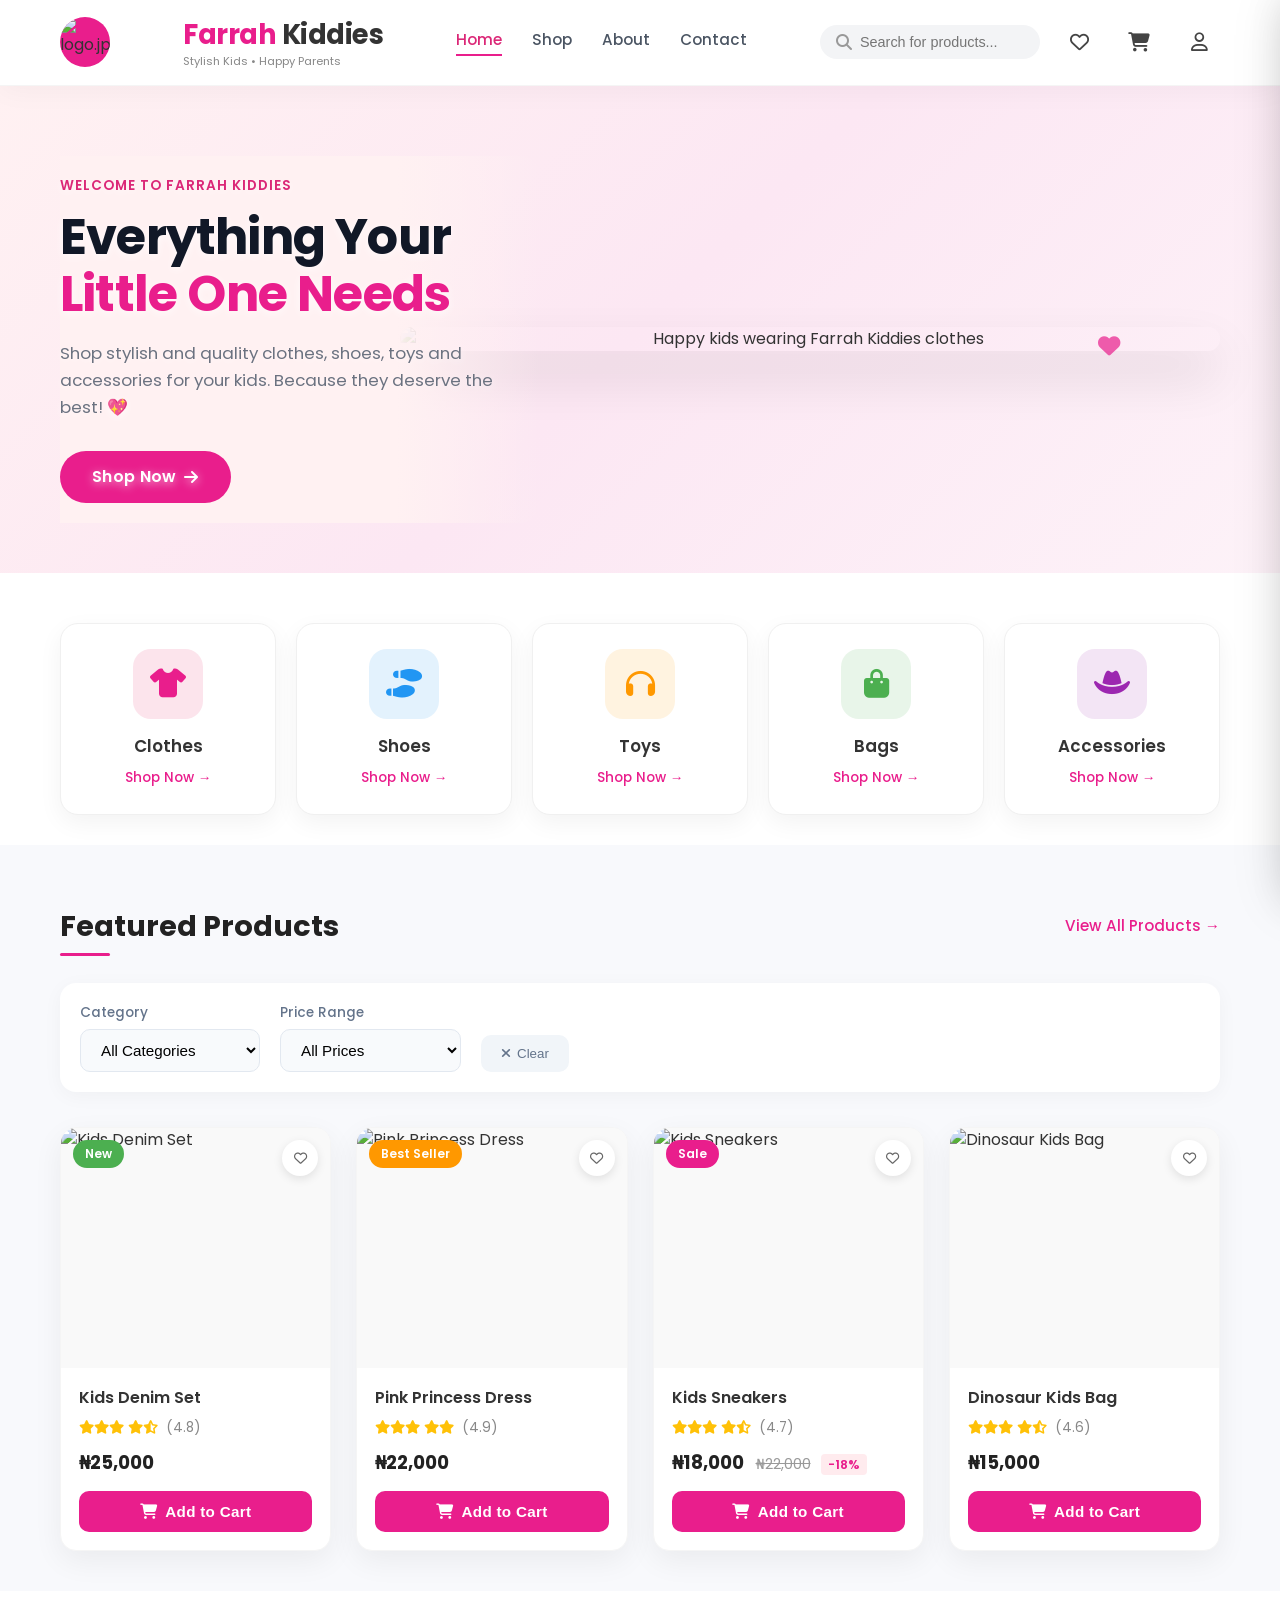
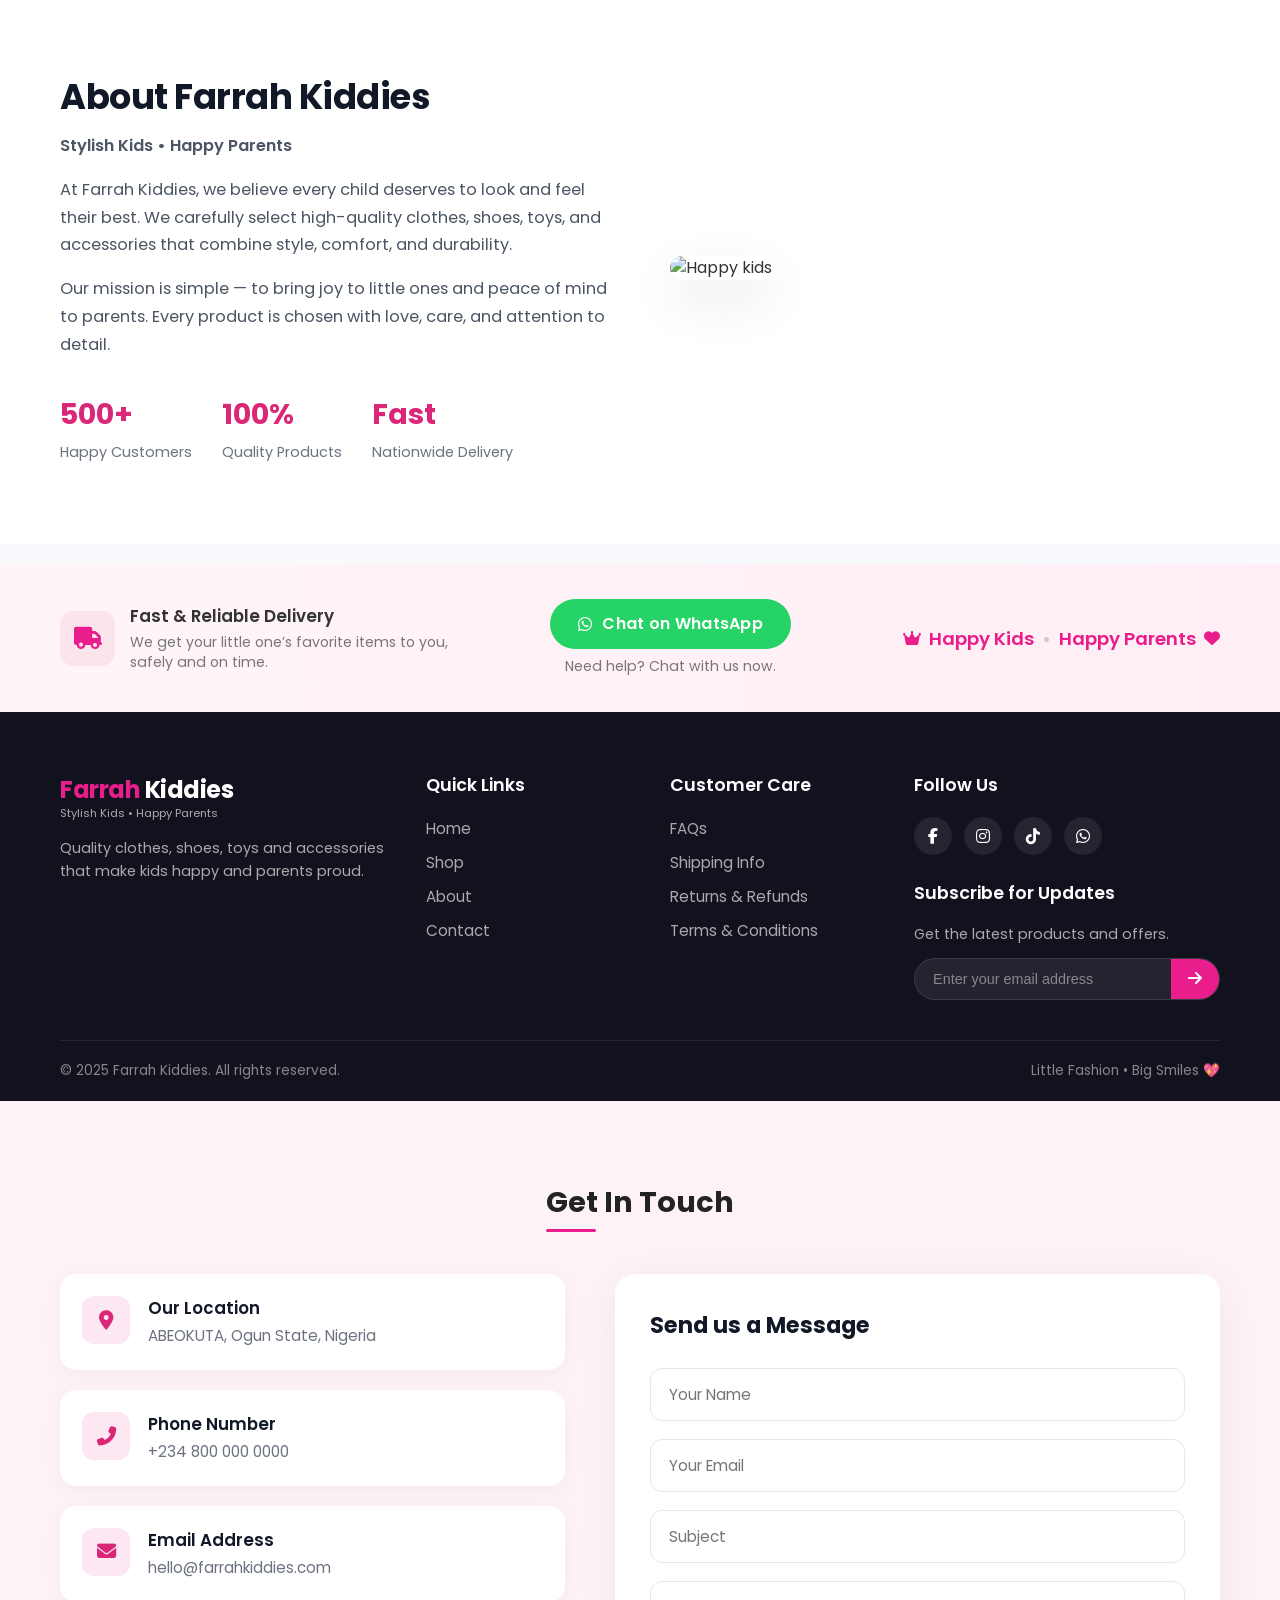
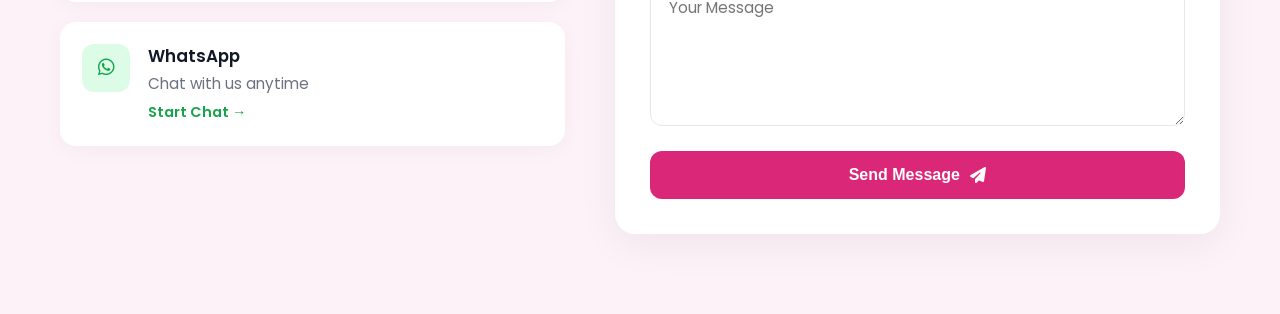
==== index.html @ 538dfb37 "Add files via upload" ====
<!DOCTYPE html>
<html lang="en">
<head>
    <meta charset="UTF-8">
    <meta name="viewport" content="width=device-width, initial-scale=1.0">
    <title>Farrah Kiddies | Stylish Kids • Happy Parents</title>
    
    <!-- Link to our CSS -->
    <link rel="stylesheet" href="style.css">
    
    <!-- Google Fonts (Poppins – looks modern & clean) -->
    <link href="https://fonts.googleapis.com/css2?family=Poppins:wght@400;500;600;700&display=swap" rel="stylesheet">
    
    <!-- Font Awesome for icons (heart, cart, etc.) -->
    <link rel="stylesheet" href="https://cdnjs.cloudflare.com/ajax/libs/font-awesome/6.5.1/css/all.min.css">

</head>
<body>

  <!-- ========== HEADER ========== -->
<header class="header">
    <div class="container">
        <!-- Logo -->
          <img src ="images/logo.jpeg" alt = "logo.jpeg">
        <a href="#" class="logo">
         
            <span class="logo-text">Farrah <span>Kiddies</span></span>
            <small>Stylish Kids • Happy Parents</small>
        </a>

        <!-- Navigation Links -->
        <nav class="nav">
            <a href="#home" class="nav-link active">Home</a>
            <a href="#shop" class="nav-link">Shop</a>
            <a href="#about" class="nav-link">About</a>
            <a href="#contact"class="nav-link">Contact</a>
        </nav>

        <!-- Search + Icons -->
         <button class="hamburger" id="hamburger">
          <i class ="fas fa-bars"></i>
         </button>
        <div class="header-right">
            <div class="search-box">
                <i class="fas fa-search"></i>
                <input type="text" placeholder="Search for products...">
            </div>

          <button class="icon-btn" id="open-wishlist">
    <i class="far fa-heart"></i>
    <span class="wishlist-count"></span>
</button>
            
            <button class="icon-btn cart-btn" id="open-cart">
                <i class="fas fa-shopping-cart"></i>
                <span class="cart-count"></span>
            </button>
            
            <a href="login.html" class="icon-btn" title="Admin Login">
              <i class="far fa-user"></i></a>
        </div>
    </div>
</header>
    
   <!-- ========== HERO SECTION ========== -->
<section class="hero"  id="home">
    <div class="container hero-content">
        <!-- Left text -->
        <div class="hero-text">
            <p class="welcome">WELCOME TO FARRAH KIDDIES</p>
            
            <h1>
                Everything Your<br>
                <span>Little One Needs</span>
            </h1>
            
            <p class="hero-desc">
                Shop stylish and quality clothes, shoes, toys and 
                accessories for your kids. Because they deserve 
                the best! 💖
            </p>
            
            <a href="#shop" class="btn-shop">
                Shop Now <i class="fas fa-arrow-right"></i>
            </a>
        </div>

        <!-- Right image -->
        <div class="hero-image">
            <!-- Replace the src with your real kids photo later -->
            <img src="images/hero-kids.jpg" alt="Happy kids wearing Farrah Kiddies clothes">
            
            <!-- Decorative elements -->
            <span class="deco heart1"><i class="fas fa-crown"></i></span>
            <span class="deco crown"><i class="fas fa-heart"></i></span>
        </div>
    </div>
</section>

<!-- ========== CATEGORIES ========== -->
<section class="categories" id="categories">
    <div class="container">
        <div class="category-grid">

            <!-- Clothes -->
            <a href="#" class="category-card">
                <div class="cat-icon clothes">
                    <i class="fas fa-tshirt"></i>
                </div>
                <h3>Clothes</h3>
                <span>Shop Now →</span>
            </a>

            <!-- Shoes -->
            <a href="#" class="category-card">
                <div class="cat-icon shoes">
                    <i class="fas fa-shoe-prints"></i>
                </div>
                <h3>Shoes</h3>
                <span>Shop Now →</span>
            </a>

            <!-- Toys -->
            <a href="#" class="category-card">
                <div class="cat-icon toys">
                    <i class="fas fa-headphones"></i>
                    <!-- Note: Font Awesome may not have teddy-bear, so we use a fallback below -->
                </div>
                <h3>Toys</h3>
                <span>Shop Now →</span>
            </a>

            <!-- Bags -->
            <a href="#" class="category-card">
                <div class="cat-icon bags">
                    <i class="fas fa-shopping-bag"></i>
                </div>
                <h3>Bags</h3>
                <span>Shop Now →</span>
            </a>

            <!-- Accessories -->
            <a href="#" class="category-card">
                <div class="cat-icon accessories">
                    <i class="fas fa-hat-cowboy"></i>
                </div>
                <h3>Accessories</h3>
                <span>Shop Now →</span>
            </a>

        </div>
    </div>
</section>

<!-- ========== FEATURED PRODUCTS ========== -->
<section class="featured" id="shop">
    <div class="container">
        <!-- Section Header -->
        <div class="section-header">
            <h2>Featured Products</h2>
            <a href="#" class="view-all">View All Products →</a>
        </div>

      
      <!-- Filters -->
<div class="filters-container">
    <div class="filters">
        <div class="filter-group">
            <label>Category</label>
            <select id="categoryFilter">
                <option value="all">All Categories</option>
                <option value="clothes">Clothes</option>
                <option value="shoes">Shoes</option>
                <option value="toys">Toys</option>
                <option value="bags">Bags</option>
                <option value="accessories">Accessories</option>
            </select>
        </div>

        <div class="filter-group">
            <label>Price Range</label>
            <select id="priceFilter">
                <option value="all">All Prices</option>
                <option value="0-10000">Under ₦10,000</option>
                <option value="10000-20000">₦10,000 - ₦20,000</option>
                <option value="20000-50000">₦20,000 - ₦50,000</option>
                <option value="50000+">Above ₦50,000</option>
            </select>
        </div>

        <button id="clearFilters" class="clear-btn">
            <i class="fas fa-times"></i> Clear
        </button>
    </div>
</div>
         
     <!-- Products Grid -->
          <div class="products-grid">

    <!-- Product 1 -->
    <div class="product-card" data-id="1" data-name="Kids Denim Set" data-price="25000" data-img="https://images.unsplash.com/photo-1519238263530-99bdd11df2ea?w=400">
        <div class="product-img">
            <span class="badge new">New</span>
            <button class="wishlist"><i class="far fa-heart"></i></button>
            <img src="https://images.unsplash.com/photo-1519238263530-99bdd11df2ea?w=400" alt="Kids Denim Set">
        </div>
        <div class="product-info">
            <h3>Kids Denim Set</h3>
            <div class="rating">
                <i class="fas fa-star"></i><i class="fas fa-star"></i><i class="fas fa-star"></i>
                <i class="fas fa-star"></i><i class="fas fa-star-half-alt"></i>
                <span>(4.8)</span>
            </div>
            <div class="price">₦25,000</div>
            <button class="add-to-cart">
                <i class="fas fa-shopping-cart"></i> Add to Cart
            </button>
        </div>
    </div>

    <!-- Product 2 -->
    <div class="product-card" data-id="2" data-name="Pink Princess Dress" data-price="22000" data-img="images/princess-dress.jpg">
        <div class="product-img">
            <span class="badge bestseller">Best Seller</span>
            <button class="wishlist"><i class="far fa-heart"></i></button>
            <img src="images/princess-dress.jpg" alt="Pink Princess Dress">
        </div>
        <div class="product-info">
            <h3>Pink Princess Dress</h3>
            <div class="rating">
                <i class="fas fa-star"></i><i class="fas fa-star"></i><i class="fas fa-star"></i>
                <i class="fas fa-star"></i><i class="fas fa-star"></i>
                <span>(4.9)</span>
            </div>
            <div class="price">₦22,000</div>
            <button class="add-to-cart">
                <i class="fas fa-shopping-cart"></i> Add to Cart
            </button>
        </div>
    </div>

    <!-- Product 3 -->
    <div class="product-card" data-id="3" data-name="Kids Sneakers" data-price="18000" data-img="images/sneakers.jpg">
        <div class="product-img">
            <span class="badge sale">Sale</span>
            <button class="wishlist"><i class="far fa-heart"></i></button>
            <img src="images/sneakers.jpg" alt="Kids Sneakers">
        </div>
        <div class="product-info">
            <h3>Kids Sneakers</h3>
            <div class="rating">
                <i class="fas fa-star"></i><i class="fas fa-star"></i><i class="fas fa-star"></i>
                <i class="fas fa-star"></i><i class="fas fa-star-half-alt"></i>
                <span>(4.7)</span>
            </div>
            <div class="price">
                ₦18,000
                <span class="old-price">₦22,000</span>
                <span class="discount">-18%</span>
            </div>
            <button class="add-to-cart">
                <i class="fas fa-shopping-cart"></i> Add to Cart
            </button>
        </div>
    </div>

    <!-- Product 4 -->
    <div class="product-card" data-id="4" data-name="Dinosaur Kids Bag" data-price="15000" data-img="https://images.unsplash.com/photo-1588072432836-e10032774350?w=400">
        <div class="product-img">
            <button class="wishlist"><i class="far fa-heart"></i></button>
            <img src="https://images.unsplash.com/photo-1588072432836-e10032774350?w=400" alt="Dinosaur Kids Bag">
        </div>
        <div class="product-info">
            <h3>Dinosaur Kids Bag</h3>
            <div class="rating">
                <i class="fas fa-star"></i><i class="fas fa-star"></i><i class="fas fa-star"></i>
                <i class="fas fa-star"></i><i class="fas fa-star-half-alt"></i>
                <span>(4.6)</span>
            </div>
            <div class="price">₦15,000</div>
            <button class="add-to-cart">
                <i class="fas fa-shopping-cart"></i> Add to Cart
            </button>
        </div>
    </div>

</div>
</section>


<!-- ========== ABOUT SECTION ========== -->
<section class="about" id="about">
    <div class="container">
        <div class="about-content">
            <div class="about-text">
                <h2>About Farrah Kiddies</h2>
                <p class="about-subtitle">Stylish Kids • Happy Parents</p>
                
                <p>
                    At Farrah Kiddies, we believe every child deserves to look and feel their best. 
                    We carefully select high-quality clothes, shoes, toys, and accessories that combine 
                    style, comfort, and durability.
                </p>
                
                <p>
                    Our mission is simple — to bring joy to little ones and peace of mind to parents. 
                    Every product is chosen with love, care, and attention to detail.
                </p>

                <div class="about-stats">
                    <div class="stat">
                        <h3>500+</h3>
                        <span>Happy Customers</span>
                    </div>
                    <div class="stat">
                        <h3>100%</h3>
                        <span>Quality Products</span>
                    </div>
                    <div class="stat">
                        <h3>Fast</h3>
                        <span>Nationwide Delivery</span>
                    </div>
                </div>
            </div>

            <div class="about-image">
                <img src="https://images.unsplash.com/photo-1503454537195-1dcabb73ffb9?w=600" alt="Happy kids">
            </div>
        </div>
    </div>
</section>
<!-- ========== PROMO BAR ========== -->
<section class="promo-bar" id="contact">
    <div class="container">
        <div class="promo-grid">

            <!-- Fast Delivery -->
            <div class="promo-item">
                <div class="promo-icon delivery">
                    <i class="fas fa-truck"></i>
                </div>
                <div>
                    <h4>Fast & Reliable Delivery</h4>
                    <p>We get your little one’s favorite items to you, safely and on time.</p>
                </div>
            </div>

            <!-- WhatsApp Chat -->
            <div class="promo-item center">
                <a href="https://wa.me/234XXXXXXXXXX" target="_blank" class="whatsapp-btn">
                    <i class="fab fa-whatsapp"></i>
                    Chat on WhatsApp
                </a>
                <p class="whatsapp-text">Need help? Chat with us now.</p>
            </div>

            <!-- Slogan -->
            <div class="promo-item slogan">
                <div class="slogan-text">
                    <i class="fas fa-crown"></i>
                    <span>Happy Kids</span>
                    <span class="dot">•</span>
                    <span>Happy Parents</span>
                    <i class="fas fa-heart"></i>
                </div>
            </div>

        </div>
    </div>
</section>

  <!-- ========== FOOTER ========== -->
<footer class="footer" id="about">
    <div class="container">
        <div class="footer-grid">

            <!-- Brand -->
            <div class="footer-brand">
                <a href="#" class="logo">
                    <span class="logo-text">Farrah <span>Kiddies</span></span>
                    <small>Stylish Kids • Happy Parents</small>
                </a>
                <p class="footer-desc">
                    Quality clothes, shoes, toys and accessories that make kids happy and parents proud.
                </p>
            </div>

            <!-- Quick Links -->
            <div class="footer-links">
                <h4>Quick Links</h4>
                <ul>
                    <li><a href="#home">Home</a></li>
                    <li><a href="#shop">Shop</a></li>
                    <li><a href="#about">About</a></li>
                    <li><a href="#contact">Contact</a></li>
                </ul>
            </div>

            <!-- Customer Care -->
            <div class="footer-links">
                <h4>Customer Care</h4>
                <ul>
                    <li><a href="#">FAQs</a></li>
                    <li><a href="#">Shipping Info</a></li>
                    <li><a href="#">Returns & Refunds</a></li>
                    <li><a href="#">Terms & Conditions</a></li>
                </ul>
            </div>

            <!-- Follow Us + Subscribe -->
            <div class="footer-subscribe">
                <h4>Follow Us</h4>
                <div class="social-icons">
                    <a href="#"><i class="fab fa-facebook-f"></i></a>
                    <a href="#"><i class="fab fa-instagram"></i></a>
                    <a href="#"><i class="fab fa-tiktok"></i></a>
                    <a href="#"><i class="fab fa-whatsapp"></i></a>
                </div>

                <h4 class="subscribe-title">Subscribe for Updates</h4>
                <p>Get the latest products and offers.</p>
                
                <form class="subscribe-form">
                    <input type="email" placeholder="Enter your email address" required>
                    <button type="submit"><i class="fas fa-arrow-right"></i></button>
                </form>
            </div>

        </div>

        <!-- Bottom copyright -->
        <div class="footer-bottom">
            <p>© 2025 Farrah Kiddies. All rights reserved.</p>
            <p>Little Fashion • Big Smiles 💖</p>
        </div>
    </div>

    <!-- ========== CONTACT SECTION ========== -->
<section class="contact" id="contact">
    <div class="container">
        <div class="section-header" style="justify-content: center; text-align: center; margin-bottom: 50px;">
            <h2>Get In Touch</h2>
        </div>

        <div class="contact-content">
            <!-- Contact Info -->
            <div class="contact-info">
                <div class="info-card">
                    <div class="info-icon">
                        <i class="fas fa-map-marker-alt"></i>
                    </div>
                    <div>
                        <h4>Our Location</h4>
                        <p>ABEOKUTA, Ogun State, Nigeria</p>
                    </div>
                </div>

                <div class="info-card">
                    <div class="info-icon">
                        <i class="fas fa-phone-alt"></i>
                    </div>
                    <div>
                        <h4>Phone Number</h4>
                        <p>+234 800 000 0000</p>
                    </div>
                </div>

                <div class="info-card">
                    <div class="info-icon">
                        <i class="fas fa-envelope"></i>
                    </div>
                    <div>
                        <h4>Email Address</h4>
                        <p>hello@farrahkiddies.com</p>
                    </div>
                </div>

                <div class="info-card">
                    <div class="info-icon whatsapp">
                        <i class="fab fa-whatsapp"></i>
                    </div>
                    <div>
                        <h4>WhatsApp</h4>
                        <p>Chat with us anytime</p>
                        <a href="https://wa.me/2348000000000" target="_blank" class="whatsapp-link">
                            Start Chat →
                        </a>
                    </div>
                </div>
            </div>

            <!-- Contact Form -->
            <div class="contact-form">
                <h3>Send us a Message</h3>
                <form id="contactForm">
                    <div class="form-group">
                        <input type="text" placeholder="Your Name" required>
                    </div>
                    <div class="form-group">
                        <input type="email" placeholder="Your Email" required>
                    </div>
                    <div class="form-group">
                        <input type="text" placeholder="Subject">
                    </div>
                    <div class="form-group">
                        <textarea rows="5" placeholder="Your Message" required></textarea>
                    </div>
                    <button type="submit" class="btn-submit">
                        Send Message <i class="fas fa-paper-plane"></i>
                    </button>
                </form>
            </div>
        </div>
    </div>
</section>
</footer>

<!-- ========== CART SIDEBAR ========== -->
<div class="cart-overlay" id="cart-overlay"></div>

<div class="cart-sidebar" id="cart-sidebar">
    <div class="cart-header">
        <h3>Your Cart <span id="cart-item-count">(0)</span></h3>
        <button class="close-cart" id="close-cart">
            <i class="fas fa-times"></i>
        </button>
    </div>

    <div class="cart-items" id="cart-items">
    <!-- Cart items will appear here dynamically -->
    <p class="empty-cart" id="empty-cart">Your cart is empty</p>
</div>

    <div class="cart-footer">
        <div class="subtotal">
            <span>Subtotal</span>
            <strong id="cart-subtotal">₦0</strong>
        </div>
        <!-- <button class="btn-view-cart">
            <i class="fas fa-shopping-cart"></i> View Cart
        </button> -->
        <button class="btn-checkout">
            <i class="fas fa-lock"></i> Checkout
        </button>
        <a href="#" id="whatsappOrderBtn" class="btn-whatsapp-order" target="_blank">
            <i class="fab fa-whatsapp"></i>Order via Whatsapp
        </a>
    </div>
</div>
<!-- ========== WISHLIST SIDEBAR ========== -->
<div class="wishlist-overlay" id="wishlist-overlay"></div>

<div class="wishlist-sidebar" id="wishlist-sidebar">
    <div class="cart-header">
        <h3>Your Wishlist <span id="wishlist-item-count">(0)</span></h3>
        <button class="close-cart" id="close-wishlist">
            <i class="fas fa-times"></i>
        </button>
    </div>

    <div class="cart-items" id="wishlist-items">
        <p class="empty-cart" id="empty-wishlist">Your wishlist is empty</p>
    </div>
</div>
<!-- ========== MOBILE BOTTOM NAV ========== -->
<nav class="bottom-nav">
    <a href="#home" class="bottom-nav-item active">
        <i class="fas fa-home"></i>
        <span>Home</span>
    </a>
    <a href="#shop" class="bottom-nav-item">
        <i class="fas fa-shopping-bag"></i>
        <span>Shop</span>
    </a>
    <button class="bottom-nav-item" id="bottom-wishlist">
        <i class="far fa-heart"></i>
        <span class="bottom-wishlist">Wishlist</span>
    </button>
    <button class="bottom-nav-item" id="bottom-cart">
        <i class="fas fa-shopping-cart"></i>
        <span class="bottom-cart-count">0</span>
        <span>Cart</span>
    </button>
    <a href="login.html" class="bottom-nav-item">
        <i class="far fa-user"></i>
        <span>Account</span>
    </a>
</nav>

<!-- ========== CHECKOUT MODAL ========== -->
<div class="checkout-overlay" id="checkout-overlay"></div>

<div class="checkout-modal" id="checkout-modal">
    <div class="checkout-header">
        <h3>Checkout</h3>
        <button class="close-checkout" id="close-checkout">
            <i class="fas fa-times"></i>
        </button>
    </div>

    <form id="checkoutForm">
        <div class="form-group">
            <label>Full Name</label>
            <input type="text" id="checkoutName" placeholder="Enter your full name" required>
        </div>

        <div class="form-group">
            <label>Phone Number (WhatsApp)</label>
            <input type="tel" id="checkoutPhone" placeholder="e.g. 08012345678" required>
        </div>

        <div class="form-group">
            <label>Delivery Address (Optional)</label>
            <textarea id="checkoutAddress" rows="3" placeholder="Enter your address"></textarea>
        </div>

        <div class="checkout-total">
            <span>Total:</span>
            <strong id="checkoutTotal">₦0</strong>
        </div>

        <button type="submit" class="btn-place-order">
            Place Order
        </button>
    </form>
</div>

<div id ="toast" class="toast"></div>

    <!-- Link to our JavaScript -->
    <script src="script.js"></script>
    
</body>
</html>
---- style.css ----
/* ===== RESET & BASIC STYLES ===== */
html {
  scroll-behavior:smooth;
}

* {
    margin: 0;
    padding: 0;
    box-sizing: border-box;
}

body {

    font-family: 'Poppins', sans-serif;
    background-color: #f8f9fc;
    color: #333;
    line-height: 1.5;
    -webkit-font-smoothing:antialiased;
}

.container {
  
    max-width: 1200px;
    margin: 0 auto;
    padding: 0 20px;
}

a {
    text-decoration: none;
    color: inherit;
}

/* ===== HEADER ===== */
.header {
    background:rgba(255, 255, 255, 0.95);
    backdrop-filter:blur(12px);
    box-shadow:0 4px 30px rgba(0,0,0,0.04);
    position: sticky;
    top: 0;
    z-index: 100;
    padding: 15px 0;
    border-bottom:1px solid rgba(0, 0, 0, 0.04 );
}

.header .container {
    display: flex;
    align-items: center;
    justify-content: space-between;
    gap: 20px;

}

.header .container img{
  width:50px;
  height:50px;
  border-radius:50%;
  background: #e91e8c;
}
/* Logo */
.logo {
    display: flex;
    flex-direction: column;
}

.logo-text {
    font-size: 1.7rem;
    font-weight: 700;
    color: #e91e8c; 
    letter-spacing: -0.5px;
}

.logo-text span {
    color: #333;
}

.logo small {
    font-size: 0.7rem;
    color: #888;
    margin-top: -3px;
}

/* Navigation */
.nav {
    display: flex;
    gap: 30px;
}

.nav a {
  font-size:0.95rem;
    font-weight: 500;
    color: #4b5563;
    position: relative;
    padding-bottom: 4px;
    transition:all 0.25s ease;
    position: relative;
}

.nav a.active,
.nav a:hover {
    color: #db2777;
}

.nav a.active::after {
    content: '';
    position: absolute;
    bottom: 0;
    left: 0;
    width: 100%;
    height: 2px;
    background: #e91e8c;
}

/* Header Right side */
.header-right {
    display: flex;
    align-items: center;
    gap: 18px;
}

.search-box {
    display: flex;
    align-items: center;
    background: #f3f4f6;
    border-radius: 30px;
    padding: 8px 15px;
    width: 220px;
    border:1px solid transparent;
    /* box-shadow: 0 0 0 4px rgba(219, 39, 119, 0.1); */
}

.search-box i {
    color: #999;
    margin-right: 8px;
}

.search-box input {
    border: none;
    background: transparent;
    outline: none;
    width: 100%;
    font-size: 0.9rem;
}

.search-box:focus-within {
  border-color:#f9a8d4;
  box-shadow:0 0 0 4px rgba(219, 30, 119, 0.1);
  background:#ffffff;
}

.icon-btn {
    width:42px;
    height:42px;
    border-radius:50%;
    display:flex;
    align-items:center;
    justify-content:center;
    transition:all 0.25s ease;
    background: none;
    border: none;
    font-size: 1.2rem;
    color: #444;
    cursor: pointer;
    position: relative;
}
.icon-btn:hover {
  background:#fdf2f8;
  color:#db2777;
}
.cart-count {
  display:none;
    position: absolute;
    top: -8px;
    right: -10px;
    background: #db2777;
    color: white;
    font-size: 0.7rem;
    width: 18px;
    height: 18px;
    border-radius: 50%;
    align-items: center;
    justify-content: center;
    font-weight: 600;
}

/* ===== HERO SECTION ===== */

.hero {
    background: linear-gradient(135deg, #fff1f2 0%, #fce7f3 50%, #fdf2f8 100% );
    padding: 70px 0 50px;
    position: relative;
    overflow: hidden;
}

.hero-content {
    display: flex;
    align-items: center;
    justify-content: space-between;
    gap: 20px;
    position:relative;
}

.hero-text {
    flex: 1;
    max-width: 480px;
    position:relative;
    z-index:2;
     background: linear-gradient(90deg, #fff1f2 70%, transparent);
     padding:20px 30px 20px 0;
     border-radius: 0 20px 20px 0;
     text-shadow:  0 2px 10px rgba(255, 255, 255, 0.7);
}

.welcome {
    color: #db2777;
    font-size: 0.85rem;
    font-weight: 600;
    letter-spacing: 1px;
    margin-bottom: 12px;
      text-shadow:  0 2px 10px rgba(255, 255, 255, 0.7);
}

.hero-text h1 {
  letter-spacing:-0.8px;
    font-size: 3.1rem;
    font-weight: 700;
    line-height: 1.15;
    color: #111827;
    margin-bottom: 18px;
      text-shadow:  0 2px 10px rgba(255, 255, 255, 0.7);
}

.hero-text h1 span {
    color: #e91e8c;
}

.hero-desc {
    color: #6b7280;
    font-size: 1.05rem;
    margin-bottom: 30px;
    line-height: 1.6;
    max-width:440px;
}
@keyframes pulse {
  0% { box-shadow: 0 0 0 0 rgba(233, 30, 140, 0.5); }
  70% { box-shadow: 0 0 0 12px rgba(233, 30, 140, 0); }
  100% { box-shadow: 0 0 0 0 rgba(233, 30, 140, 0); }
}

.btn-shop {
   letter-spacing:0.3px;
    display: inline-flex;
    align-items: center;
    gap: 8px;
    background: #e91e8c;
    color: white;
    padding: 14px 32px;
    border-radius: 50px;
    font-weight: 600;
    font-size: 1rem;
    transition: all 0.3s ease;
    animation: pulse 2.5s infinite;
}

.btn-shop:hover {
    background: #c2185b;
    transform: translateY(-2px);
    box-shadow: 0 8px 20px rgba(233, 30, 140, 0.3);
}

/* Hero Image */
.hero-image {
    flex: 1.1;
    position: relative;
    text-align: center;
    margin-left: -340px;
    z-index: 1;
}

.hero-image img {
   max-width: 820px; 
  width: 100%;
    /* height: auto; */
    border-radius: 24px;
    box-shadow: 0 25px 50px rgba(0,0,0,0.12);
    display: block;
    margin-left: auto;
}

/* Decorative hearts & crown */
.deco {
    position: absolute;
    color: #e91e8c;
    opacity: 0.7;
    font-size: 1.4rem;
}

.heart1 {
    top: 10%;
    left: 5%;
    animation: float 3s ease-in-out infinite;
}

.crown {
    top: 10%;
    right: 10%;
    animation: float 3.5s ease-in-out infinite 0.5s;
}

@keyframes float {
    0%, 100% { transform: translateY(0); }
    50% { transform: translateY(-12px); }
}
/* ===== CATEGORIES ===== */
.categories {
    padding: 50px 0 30px;
    background: #fff;
}

.category-grid {
    display: grid;
    grid-template-columns: repeat(5, 1fr);
    gap: 20px;
}

.category-card {
  border:none;

    background: #fff;
    border-radius: 18px;
    padding: 25px 15px;
    text-align: center;
    box-shadow: 0 8px 25px rgba(0,0,0,0.05);
    transition: all 0.3s ease;
    border: 1px solid #f0f0f0;
}

.category-card:hover {
    transform: translateY(-8px);
    box-shadow: 0 15px 35px rgba(233, 30, 140, 0.15);
    border-color: #fce4ec;
}

.cat-icon {
    width: 70px;
    height: 70px;
    border-radius: 18px;
    display: flex;
    align-items: center;
    justify-content: center;
    margin: 0 auto 15px;
    font-size: 1.8rem;
}

/* Different background colors for each category */
.cat-icon.clothes {
    background: #fce4ec;
    color: #e91e8c;
}

.cat-icon.shoes {
    background: #e3f2fd;
    color: #2196f3;
}

.cat-icon.toys {
    background: #fff3e0;
    color: #ff9800;
}

.cat-icon.bags {
    background: #e8f5e9;
    color: #4caf50;
}

.cat-icon.accessories {
    background: #f3e5f5;
    color: #9c27b0;
}

.category-card h3 {
    font-size: 1.05rem;
    font-weight: 600;
    color: #333;
    margin-bottom: 6px;
}

.category-card span {
    font-size: 0.85rem;
    color: #e91e8c;
    font-weight: 500;
}
/* ===== FEATURED PRODUCTS ===== */
.featured {
    padding: 60px 0 40px;
}

.section-header {
    display: flex;
    justify-content: space-between;
    align-items: center;
    margin-bottom: 35px;
}

.section-header h2 {
    font-size: 1.8rem;
    font-weight: 700;
    color: #222;
    position: relative;
}

.section-header h2::after {
    content: '';
    position: absolute;
    bottom: -8px;
    left: 0;
    width: 50px;
    height: 3px;
    background: #e91e8c;
    border-radius: 2px;
}

.view-all {
    color: #e91e8c;
    font-weight: 500;
    font-size: 0.95rem;
}

.view-all:hover {
    text-decoration: underline;
}

/* Products Grid */
.products-grid {
    display: grid;
    grid-template-columns: repeat(4, 1fr);
    gap: 25px;
}

.product-card {
  border:none;
    background: #fff;
    border-radius: 16px;
    overflow: hidden;
    box-shadow: 0 10px 30px rgba(0,0,0,0.06);
    transition: all 0.3s ease;
    border: 1px solid #f5f5f5;
}

.product-card:hover {
    transform: translateY(-6px);
    box-shadow: 0 20px 40px rgba(233, 30, 140, 0.12);
}

.product-img {
    position: relative;
    height: 240px;
    overflow: hidden;
    background: #f9f9f9;
}

.product-img img {
    width: 100%;
    height: 100%;
    object-fit: cover;
    transition: transform 0.4s ease;
}

.product-card:hover .product-img img {
    transform: scale(1.06);
}

/* Badges */
.badge {
    position: absolute;
    top: 12px;
    left: 12px;
    padding: 5px 12px;
    border-radius: 20px;
    font-size: 0.75rem;
    font-weight: 600;
    color: white;
    z-index: 2;
}

.badge.new {
    background: #4caf50;
}

.badge.bestseller {
    background: #ff9800;
}

.badge.sale {
    background: #e91e8c;
}

/* Wishlist heart */
.wishlist {
    position: absolute;
    top: 12px;
    right: 12px;
    width: 36px;
    height: 36px;
    border-radius: 50%;
    background: white;
    border: none;
    display: flex;
    align-items: center;
    justify-content: center;
    cursor: pointer;
    color: #666;
    box-shadow: 0 3px 10px rgba(0,0,0,0.1);
    transition: all 0.3s ease;
    z-index: 2;
}

.wishlist:hover {
    background: #e91e8c;
    color: white;
}

/* Product Info */
.product-info {
    padding: 18px;
}

.product-info h3 {
    font-size: 1rem;
    font-weight: 600;
    margin-bottom: 8px;
    color: #333;
}

.rating {
    color: #ffc107;
    font-size: 0.85rem;
    margin-bottom: 10px;
}

.rating span {
    color: #888;
    margin-left: 4px;
}

.price {
    font-size: 1.15rem;
    font-weight: 700;
    color: #222;
    margin-bottom: 15px;
}

.old-price {
    font-size: 0.9rem;
    color: #999;
    text-decoration: line-through;
    margin-left: 8px;
    font-weight: 400;
}

.discount {
    font-size: 0.8rem;
    background: #ffebee;
    color: #e91e8c;
    padding: 2px 7px;
    border-radius: 4px;
    margin-left: 6px;
    font-weight: 600;
}

/* Add to Cart Button */
.add-to-cart {
   letter-spacing:0.3px;
    width: 100%;
    background: #e91e8c;
    color: white;
    border: none;
    padding: 12px;
    border-radius: 10px;
    font-weight: 600;
    font-size: 0.95rem;
    cursor: pointer;
    display: flex;
    align-items: center;
    justify-content: center;
    gap: 8px;
    transition: all 0.3s ease;
}

.add-to-cart:hover {
    background: #c2185b;
}
/* ===== PROMO BAR ===== */
.promo-bar {
    background: linear-gradient(90deg, #fff5f8, #ffeef5);
    padding: 35px 0;
    margin-top: 20px;
}

.promo-grid {
    display: grid;
    grid-template-columns: 1.4fr 1fr 1.2fr;
    gap: 30px;
    align-items: center;
}

.promo-item {
    display: flex;
    align-items: center;
    gap: 15px;
}

.promo-icon {
    width: 55px;
    height: 55px;
    border-radius: 14px;
    display: flex;
    align-items: center;
    justify-content: center;
    font-size: 1.4rem;
    flex-shrink: 0;
}

.promo-icon.delivery {
    background: #fce4ec;
    color: #e91e8c;
}

.promo-item h4 {
    font-size: 1.05rem;
    font-weight: 600;
    color: #333;
    margin-bottom: 4px;
}

.promo-item p {
    font-size: 0.88rem;
    color: #777;
    line-height: 1.4;
}

/* WhatsApp Button */
.promo-item.center {
    flex-direction: column;
    text-align: center;
    gap: 8px;
}

.whatsapp-btn {
    display: inline-flex;
    align-items: center;
    gap: 10px;
    background: #25d366;
    color: white;
    padding: 13px 28px;
    border-radius: 50px;
    font-weight: 600;
    font-size: 1rem;
    transition: all 0.3s ease;
    letter-spacing:0.3px;
}

.whatsapp-btn:hover {
    background: #1ebe57;
    transform: translateY(-2px);
    box-shadow: 0 8px 20px rgba(37, 211, 102, 0.3);
}

.whatsapp-text {
    font-size: 0.85rem;
    color: #666;
}

/* Slogan */
.promo-item.slogan {
    justify-content: flex-end;
}

.slogan-text {
    font-size: 1.15rem;
    font-weight: 600;
    color: #e91e8c;
    display: flex;
    align-items: center;
    gap: 8px;
}

.slogan-text i {
    font-size: 1rem;
}

.slogan-text .dot {
    color: #ccc;
}

/* ===== FOOTER ===== */
.footer {
    background: #1a1a2e;
    color: #ccc;
    padding: 60px 0 0;
}

.footer-grid {
    display: grid;
    grid-template-columns: 1.6fr 1fr 1fr 1.5fr;
    gap: 40px;
    margin-bottom: 40px;
}

.footer .logo-text {
    color: #e91e8c;
    font-size: 1.5rem;
}

.footer .logo-text span {
    color: white;
}

.footer .logo small {
    color: #aaa;
}

.footer-desc {
    margin-top: 15px;
    font-size: 0.9rem;
    line-height: 1.6;
    color: #aaa;
}

.footer-links h4,
.footer-subscribe h4 {
    color: white;
    font-size: 1.1rem;
    margin-bottom: 18px;
    font-weight: 600;
}

.footer-links ul {
    list-style: none;
}

.footer-links ul li {
    margin-bottom: 10px;
}

.footer-links ul li a {
    color: #aaa;
    font-size: 0.95rem;
    transition: color 0.3s;
}

.footer-links ul li a:hover {
    color: #e91e8c;
}

/* Social Icons */
.social-icons {
    display: flex;
    gap: 12px;
    margin-bottom: 25px;
}

.social-icons a {
    width: 38px;
    height: 38px;
    background: rgba(255,255,255,0.08);
    border-radius: 50%;
    display: flex;
    align-items: center;
    justify-content: center;
    color: white;
    font-size: 1rem;
    transition: all 0.3s;
}

.social-icons a:hover {
    background: #e91e8c;
    transform: translateY(-3px);
}

.subscribe-title {
    margin-top: 10px;
}

.footer-subscribe p {
    font-size: 0.9rem;
    color: #aaa;
    margin-bottom: 12px;
}

/* Subscribe Form */
.subscribe-form {
    display: flex;
    background: rgba(255,255,255,0.08);
    border-radius: 50px;
    overflow: hidden;
    border: 1px solid rgba(255,255,255,0.1);
}

.subscribe-form input {
    flex: 1;
    background: transparent;
    border: none;
    padding: 12px 18px;
    color: white;
    outline: none;
    font-size: 0.9rem;
}

.subscribe-form input::placeholder {
    color: #888;
}

.subscribe-form button {
    background: #e91e8c;
    border: none;
    color: white;
    width: 48px;
    cursor: pointer;
    font-size: 1rem;
    transition: background 0.3s;
}

.subscribe-form button:hover {
    background: #c2185b;
}

/* Footer Bottom */
.footer-bottom {
    border-top: 1px solid rgba(255,255,255,0.08);
    padding: 20px 0;
    display: flex;
    justify-content: space-between;
    font-size: 0.85rem;
    color: #888;
}

/* ===== CART SIDEBAR ===== */
.cart-overlay {
    position: fixed;
    top: 0;
    left: 0;
    width: 100%;
    height: 100%;
    background: rgba(0, 0, 0, 0.45);
    z-index: 200;
    opacity: 0;
    visibility: hidden;
    transition: all 0.35s ease, visibility 0.35s ease;
}

.cart-overlay.active {
    opacity: 1;
    visibility: visible;
}

.cart-sidebar {
   
    position: fixed;
    top: 0;
    right: -420px;          /* hidden by default */
    width: 400px;
    height: 100%;
    background: white;
    z-index: 300;
    box-shadow: -10px 0 40px rgba(0,0,0,0.12);
    display: flex;
    flex-direction: column;
    transition: right 0.4s cubic-bezier(0.16, 1, 0.3, 1);
}

.cart-sidebar.active {
    right: 0;
}

/* Cart Header */
.cart-header {
    display: flex;
    justify-content: space-between;
    align-items: center;
    padding: 20px 22px;
    border-bottom: 1px solid #f0f0f0;
}

.cart-header h3 {
    font-size: 1.2rem;
    font-weight: 600;
    color: #222;
}

.close-cart {
    background: none;
    border: none;
    font-size: 1.3rem;
    color: #666;
    cursor: pointer;
    transition: color 0.3s;
}

.close-cart:hover {
    color: #e91e8c;
}

/* Cart Items */
.cart-items {
    flex: 1;
    overflow-y: auto;
    padding: 15px 22px;
}

.cart-item {
    display: flex;
    gap: 15px;
    padding: 15px 0;
    border-bottom: 1px solid #f5f5f5;
    position: relative;
}

.cart-item img {
    width: 75px;
    height: 75px;
    object-fit: cover;
    border-radius: 10px;
    background: #f9f9f9;
}

.cart-item-info {
    flex: 1;
}

.cart-item-info h4 {
    font-size: 0.95rem;
    font-weight: 600;
    margin-bottom: 4px;
    color: #333;
}

.cart-price {
    color: #e91e8c;
    font-weight: 600;
    font-size: 0.95rem;
    margin-bottom: 8px;
}

.quantity {
    display: flex;
    align-items: center;
    gap: 10px;
}

.qty-btn {
    width: 28px;
    height: 28px;
    border: 1px solid #ddd;
    background: white;
    border-radius: 6px;
    cursor: pointer;
    font-size: 1rem;
    display: flex;
    align-items: center;
    justify-content: center;
}

.qty-btn:hover {
    background: #f5f5f5;
}

.remove-item {
    background: none;
    border: none;
    color: #aaa;
    cursor: pointer;
    font-size: 1rem;
    position: absolute;
    top: 15px;
    right: 0;
    transition: color 0.3s;
}

.remove-item:hover {
    color: #e91e8c;
}

/* Cart Footer */
.footer {
background: #12121f;
}

.cart-footer {
    padding: 20px 22px;
    border-top: 1px solid #f0f0f0;
}

.subtotal {
    display: flex;
    justify-content: space-between;
    margin-bottom: 18px;
    font-size: 1.05rem;
}

.subtotal strong {
    color: #222;
    font-size: 1.2rem;
}

.btn-view-cart,
.btn-checkout {
    width: 100%;
    padding: 14px;
    border: none;
    border-radius: 10px;
    font-weight: 600;
    font-size: 1rem;
    cursor: pointer;
    display: flex;
    align-items: center;
    justify-content: center;
    gap: 8px;
    margin-bottom: 10px;
    transition: all 0.3s;

}

.btn-view-cart {
   letter-spacing:0.3px;
    background: #e91e8c;
    color: white;
}

.btn-view-cart:hover {
    background: #c2185b;
}

.btn-checkout {
    background: white;
    color: #333;
    border: 1.5px solid #ddd;
}

.btn-checkout:hover {
    border-color: #e91e8c;
    color: #e91e8c;
}
.empty-cart {
    text-align: center;
    color: #aaa;
    padding: 40px 0;
    font-size: 1.05rem;
}
.wishlist i.fas {
  color:#e91e8c;
}

/* ===== MOBILE HAMBURGER MENU ===== */
.hamburger {
    display: none;               /* Hidden on desktop */
    background: none;
    border: none;
    font-size: 1.5rem;
    color: #333;
    cursor: pointer;
}

/* ===== WISHLIST SIDEBAR ===== */
.wishlist-count {
  display:none;
    position: absolute;
    top: -8px;
    right: -10px;
    background: #db2777;
    color: white;
    font-size: 0.7rem;
    width: 18px;
    height: 18px;
    border-radius: 50%;
    /* display: flex; */
    align-items: center;
    justify-content: center;
    font-weight: 600;
}

.wishlist-overlay {
    position: fixed;
    top: 0;
    left: 0;
    width: 100%;
    height: 100%;
    background: rgba(0, 0, 0, 0.45);
    z-index: 200;
    opacity: 0;
    visibility: hidden;
    transition: all 0.3s ease;
}

.wishlist-overlay.active {
    opacity: 1;
    visibility: visible;
}

.wishlist-sidebar {
    position: fixed;
    top: 0;
    right: -420px;
    width: 400px;
    height: 100%;
    background: white;
    z-index: 300;
    box-shadow: -15px 0 50px rgba(0, 0, 0, 0.15);
    display: flex;
    flex-direction: column;
    transition: right 0.4s cubic-bezier(0.16, 1, 0.3, 1);
}

.wishlist-sidebar.active {
    right: 0;
}

@media (max-width: 480px) {
    .wishlist-sidebar {
        width: 100%;
        right: -100%;
    }
}

/* Mobile styles */
@media (max-width: 900px) {
    .hamburger {
        display: block;
        order: 3;
    }

    .nav {
        position: fixed;
        top: 70px;
        left: 0;
        width: 100%;
        background: white;
        flex-direction: column;
        align-items: center;
        gap: 0;
        padding: 20px 0;
        box-shadow: 0 10px 30px rgba(0,0,0,0.1);
        transform: translateY(-150%);
        transition: transform 0.35s ease;
        z-index: 99;
    }

    .nav.active {
        transform: translateY(0);
    }

    .nav a {
        width: 100%;
        text-align: center;
        padding: 15px 0;
        border-bottom: 1px solid #f0f0f0;
    }

    .nav a:last-child {
        border-bottom: none;
    }

    .search-box {
        display: none;           /* Hide search on very small screens if needed */
    }

    .header .container {
        flex-wrap: wrap;
    }
}

@media (max-width: 600px) {
    .search-box {
        display: none;
    }
}

/* Mobile cart */
@media (max-width: 480px) {
    .cart-sidebar {
        width: 100%;
        right: -100%;
    }
}

/* Responsive */
@media (max-width: 900px) {
    .footer-grid {
        grid-template-columns: 1fr 1fr;
        gap: 30px;
    }
}

@media (max-width: 600px) {
    .footer-grid {
        grid-template-columns: 1fr;
        text-align: center;
    }

    .social-icons {
        justify-content: center;
    }

    .footer-bottom {
        flex-direction: column;
        gap: 8px;
        text-align: center;
    }
}

/* Responsive */
@media (max-width: 900px) {
    .promo-grid {
        grid-template-columns: 1fr;
        text-align: center;
        gap: 25px;
    }

    .promo-item {
        justify-content: center;
        flex-direction: column;
    }

    .promo-item.slogan {
        justify-content: center;
    }
}

/* Responsive */
@media (max-width: 1000px) {
    .products-grid {
        grid-template-columns: repeat(2, 1fr);
    }
}

@media (max-width: 600px) {
    .products-grid {
        grid-template-columns: 1fr;
    }
    
    .section-header {
        flex-direction: column;
        gap: 10px;
        text-align: center;
    }
}

/* Responsive for tablets & phones */
@media (max-width: 900px) {
    .category-grid {
        grid-template-columns: repeat(3, 1fr);
    }
}

@media (max-width: 600px) {
    .category-grid {
        grid-template-columns: repeat(2, 1fr);
    }
}
/* Responsive – make it stack on mobile */
@media (max-width: 900px) {
    .hero-content {
        /* flex-direction: column; */
        /* text-align: center; */
        gap: 30px;
    }
   .header-right {
   
}
.header .container img{
   display: ;
  
}
    
    .hero-text {
       background: linear-gradient(20deg, #fff1f2 10%, transparent);
        /* max-width: 100%; */
        /* background: none; */
        padding: 0;
         font-size: .1rem;
    }
    
    .hero-text h1 {
        font-size: .1rem;
        padding-top: 17px;
        color: #;
        font-weight: bold;
    }
    .hero-image {
     
    }

    .hero-image img {
      margin: 0;
      max-width: 100%;
    }
}

@media (max-width: 768px) {
  .hero{
    padding:50px 0 40px;
  }

  .hero-text h1 {
    font-size:2.3rem;
  }

  .categories {
 padding:40px 0 20px;
  }
  .featured {
    padding:50px 0 30px;
  }

  .product-img {
    height:220px;
  }
  .promo-bar {
    padding: 30px;
  }

  .footer {
    padding-top:50px;
  }
}

/* ===== ABOUT SECTION ===== */
.about {
    padding: 80px 0;
    background: white;
}

.about-content {
    display: flex;
    align-items: center;
    gap: 60px;
}

.about-text {
    flex: 1;
}

.about-text h2 {
    font-size: 2.2rem;
    font-weight: 700;
    color: #111827;
    margin-bottom: 8px;
    letter-spacing: -0.5px;
}

.about-subtitle {
    color: #db2777;
    font-weight: 600;
    font-size: 1.05rem;
    margin-bottom: 20px;
}

.about-text p {
    color: #4b5563;
    line-height: 1.7;
    margin-bottom: 16px;
    font-size: 1.02rem;
}

.about-stats {
    display: flex;
    gap: 30px;
    margin-top: 35px;
}

.stat h3 {
    font-size: 1.8rem;
    font-weight: 700;
    color: #db2777;
    margin-bottom: 4px;
}

.stat span {
    font-size: 0.9rem;
    color: #6b7280;
}

.about-image {
    flex: 1;
}

.about-image img {
    width: 100%;
    border-radius: 20px;
    box-shadow: 0 20px 50px rgba(0, 0, 0, 0.1);
    object-fit: cover;
}

/* Responsive */
@media (max-width: 900px) {
    .about-content {
        flex-direction: column;
        text-align: center;
    }

    .about-stats {
        justify-content: center;
    }

    .about-text h2 {
        font-size: 1.9rem;
    }
}

/* ===== CONTACT SECTION ===== */
.contact {
    padding: 80px 0;
    background: #fdf2f8;
}

.contact-content {
    display: grid;
    grid-template-columns: 1fr 1.2fr;
    gap: 50px;
    align-items: start;
}

.contact-info {
    display: flex;
    flex-direction: column;
    gap: 20px;
}

.info-card {
    display: flex;
    align-items: flex-start;
    gap: 18px;
    background: white;
    padding: 22px;
    border-radius: 16px;
    box-shadow: 0 4px 20px rgba(0, 0, 0, 0.04);
}

.info-icon {
    width: 48px;
    height: 48px;
    background: #fce7f3;
    color: #db2777;
    border-radius: 12px;
    display: flex;
    align-items: center;
    justify-content: center;
    font-size: 1.2rem;
    flex-shrink: 0;
}

.info-icon.whatsapp {
    background: #dcfce7;
    color: #16a34a;
}

.info-card h4 {
    font-size: 1.05rem;
    font-weight: 600;
    margin-bottom: 4px;
    color: #111827;
}

.info-card p {
    color: #6b7280;
    font-size: 0.95rem;
}

.whatsapp-link {
    display: inline-block;
    margin-top: 6px;
    color: #16a34a;
    font-weight: 600;
    font-size: 0.9rem;
}

.whatsapp-link:hover {
    text-decoration: underline;
}

/* Contact Form */
.contact-form {
    background: white;
    padding: 35px;
    border-radius: 20px;
    box-shadow: 0 10px 40px rgba(0, 0, 0, 0.06);
}

.contact-form h3 {
    font-size: 1.4rem;
    font-weight: 700;
    margin-bottom: 25px;
    color: #111827;
}

.form-group {
    margin-bottom: 18px;
}

.form-group input,
.form-group textarea {
    width: 100%;
    padding: 14px 18px;
    border: 1.5px solid #e5e7eb;
    border-radius: 12px;
    font-size: 0.95rem;
    font-family: inherit;
    transition: all 0.3s ease;
    outline: none;
}

.form-group input:focus,
.form-group textarea:focus {
    border-color: #db2777;
    box-shadow: 0 0 0 4px rgba(219, 39, 119, 0.1);
}

.form-group textarea {
    resize: vertical;
}

.btn-submit {
    width: 100%;
    background: #db2777;
    color: white;
    border: none;
    padding: 15px;
    border-radius: 12px;
    font-size: 1rem;
    font-weight: 600;
    cursor: pointer;
    display: flex;
    align-items: center;
    justify-content: center;
    gap: 10px;
    transition: all 0.3s ease;
}

.btn-submit:hover {
    background: #be185d;
    transform: translateY(-2px);
    box-shadow: 0 8px 20px rgba(219, 39, 119, 0.3);
}

/* Responsive */
@media (max-width: 900px) {
    .contact-content {
        grid-template-columns: 1fr;
    }
}

/* ===== MOBILE BOTTOM NAVIGATION ===== */
.bottom-nav {
    display: none; /* Hidden on desktop */
    position: fixed;
    bottom: 0;
    left: 0;
    width: 100%;
    background: white;
    box-shadow: 0 -4px 20px rgba(0, 0, 0, 0.08);
    z-index: 150;
    padding: 8px 0 10px;
    justify-content: space-around;
    align-items: center;
    border-top: 1px solid #f0f0f0;
}

.bottom-nav-item {
    display: flex;
    flex-direction: column;
    align-items: center;
    gap: 3px;
    background: none;
    border: none;
    color: #6b7280;
    font-size: 0.7rem;
    cursor: pointer;
    text-decoration: none;
    position: relative;
    padding: 4px 8px;
}

.bottom-nav-item i {
    font-size: 1.25rem;
}

.bottom-nav-item.active,
.bottom-nav-item:hover {
    color: #db2777;
}

.bottom-cart-count {
    position: absolute;
    top: -2px;
    right: 6px;
    background: #db2777;
    color: white;
    font-size: 0.65rem;
    width: 16px;
    height: 16px;
    border-radius: 50%;
    display: none;
    align-items: center;
    justify-content: center;
    font-weight: 600;
}

/* ===== MOBILE HEADER ADJUSTMENTS ===== */
@media (max-width: 900px) {

    /* Show bottom nav only on mobile */
    .bottom-nav {
        display: flex;
    }

    /* Hide the original header icons on mobile */
    .header-right {
        display: none;
    }

    /* Keep logo + hamburger */
    .header .container {
        justify-content: space-between;
    }

    .hamburger {
        display: block;
    }

    /* Add bottom padding so content is not hidden behind bottom nav */
    body {
        padding-bottom: 70px;
    }

    /* Make sure cart & wishlist sidebars stay above bottom nav */
    .cart-sidebar,
    .wishlist-sidebar {
        z-index: 300;
    }
}

.bottom-wishlist-count {
  display:none;
    position: absolute;
    top: -8px;
    right: -10px;
    background: #db2777;
    color: white;
    font-size: 0.7rem;
    width: 18px;
    height: 18px;
    border-radius: 50%;
    /* display: flex; */
    align-items: center;
    justify-content: center;
    font-weight: 600;
}

.add-to-cart:disabled {
  background:#9ca3af !important;
  cursor:not-allowed;
  box-shadow:none !important;
}

.stock-info {
  font-weight: 500;
}

/* ===== CHECKOUT MODAL ===== */
.checkout-overlay {
    position: fixed;
    top: 0;
    left: 0;
    width: 100%;
    height: 100%;
    background: rgba(0, 0, 0, 0.5);
    z-index: 400;
    opacity: 0;
    visibility: hidden;
    transition: all 0.3s ease;
}

.checkout-overlay.active {
    opacity: 1;
    visibility: visible;
}

.checkout-modal {
    position: fixed;
    top: 50%;
    left: 50%;
    transform: translate(-50%, -50%) scale(0.9);
    background: white;
    width: 90%;
    max-width: 420px;
    border-radius: 16px;
    z-index: 500;
    padding: 25px;
    opacity: 0;
    visibility: hidden;
    transition: all 0.3s ease;
    box-shadow: 0 20px 50px rgba(0,0,0,0.15);
}

.checkout-modal.active {
    opacity: 1;
    visibility: visible;
    transform: translate(-50%, -50%) scale(1);
}

.checkout-header {
    display: flex;
    justify-content: space-between;
    align-items: center;
    margin-bottom: 20px;
}

.checkout-header h3 {
    font-size: 1.3rem;
    color: #111;
}

.close-checkout {
    background: none;
    border: none;
    font-size: 1.2rem;
    cursor: pointer;
    color: #666;
}

.checkout-modal .form-group {
    margin-bottom: 16px;
}

.checkout-modal label {
    display: block;
    margin-bottom: 6px;
    font-weight: 500;
    font-size: 0.9rem;
}

.checkout-modal input,
.checkout-modal textarea {
    width: 100%;
    padding: 12px 14px;
    border: 1.5px solid #e5e7eb;
    border-radius: 10px;
    font-size: 0.95rem;
    outline: none;
    font-family: inherit;
}

.checkout-modal input:focus,
.checkout-modal textarea:focus {
    border-color: #db2777;
}

.checkout-total {
    display: flex;
    justify-content: space-between;
    font-size: 1.15rem;
    margin: 20px 0;
    padding-top: 15px;
    border-top: 1px solid #eee;
}

.btn-place-order {
    width: 100%;
    background: #db2777;
    color: white;
    border: none;
    padding: 14px;
    border-radius: 10px;
    font-size: 1rem;
    font-weight: 600;
    cursor: pointer;
}

.btn-place-order:hover {
    background: #be185d;
}

/* Better out of stock */
.product-card.out-of-stock {
  opacity: 0.75;
}

.product-card.out-of-stock .product-image img {
  filter:grayscale(60%);
}

.stock-info.out {
  color: #dc2626 !important;
  font-weight:  600;
}

.add-to-cart:disabled {
  background:#9ca3af !important;
  cursor:not-allowed !important;
  transform:none !important;
  box-shadow:none !important;
}

/* TOAST NOTIFICATION */
.toast {
  position: fixed;
  bottom: 30px;
  left: 50%;
  transform:translateX(-50%) translateY(100px);
  background: #16a34a;
  color: white;
  padding: 14px 28px;
  border-radius: 50px;
  z-index:999;
  opacity: 0;
  transition: all 0.4s ease;
  box-shadow: 0 10px 25px rgba(0,0,0,0.15);
}

.toast.show {
  transform: translateX(-50%) translateY(0);
  opacity:1;
}

@media(max-width: 480px) {
  .cart-sidebar,
  .wishlist-sidebar {
    width:100%;
    right:-100%;

  }
  .cart-sidebar.active,
  .wishlist-sidebar.active {
   right:0;
  }

  .cart-header h3 {
    font-size:1.1rem;
  }
}

.btn-whatsapp-order {
    display:flex;
    align-items:center;
    justify-content: center;
    gap:8px;
    width:100%;
    background:#25d366;
    color:white;
    padding:13px;
    border-radius:10px;
    font-weight:600;
    margin-top:10px;
    text-decoration:none;
    transition:0.3s;
}

.btn-whatsapp-order:hover {
    background:#1ebe57;
}

/* ===== FILTERS ===== */
.filters-container {
    margin-bottom: 35px;
}

.filters {
    display: flex;
    flex-wrap: wrap;
    gap: 20px;
    align-items: flex-end;
    background: white;
    padding: 20px;
    border-radius: 16px;
    box-shadow: 0 4px 20px rgba(0,0,0,0.04);
}

.filter-group {
    display: flex;
    flex-direction: column;
    gap: 6px;
}

.filter-group label {
    font-size: 0.85rem;
    font-weight: 500;
    color: #64748b;
}

.filters select {
    padding: 11px 16px;
    border: 1.5px solid #e2e8f0;
    border-radius: 10px;
    font-size: 0.95rem;
    background: #f8fafc;
    min-width: 180px;
    cursor: pointer;
    outline: none;
    transition: 0.2s;
}

.filters select:focus {
    border-color: #db2777;
    background: white;
}

.clear-btn {
    padding: 11px 20px;
    background: #f1f5f9;
    border: none;
    border-radius: 10px;
    color: #64748b;
    font-weight: 500;
    cursor: pointer;
    display: flex;
    align-items: center;
    gap: 6px;
    transition: 0.2s;
}

.clear-btn:hover {
    background: #e2e8f0;
    color: #db2777;
}

/* Mobile */
@media (max-width: 600px) {
    .filters {
        flex-direction: column;
        align-items: stretch;
    }

    .filters select {
        width: 100%;
    }
}
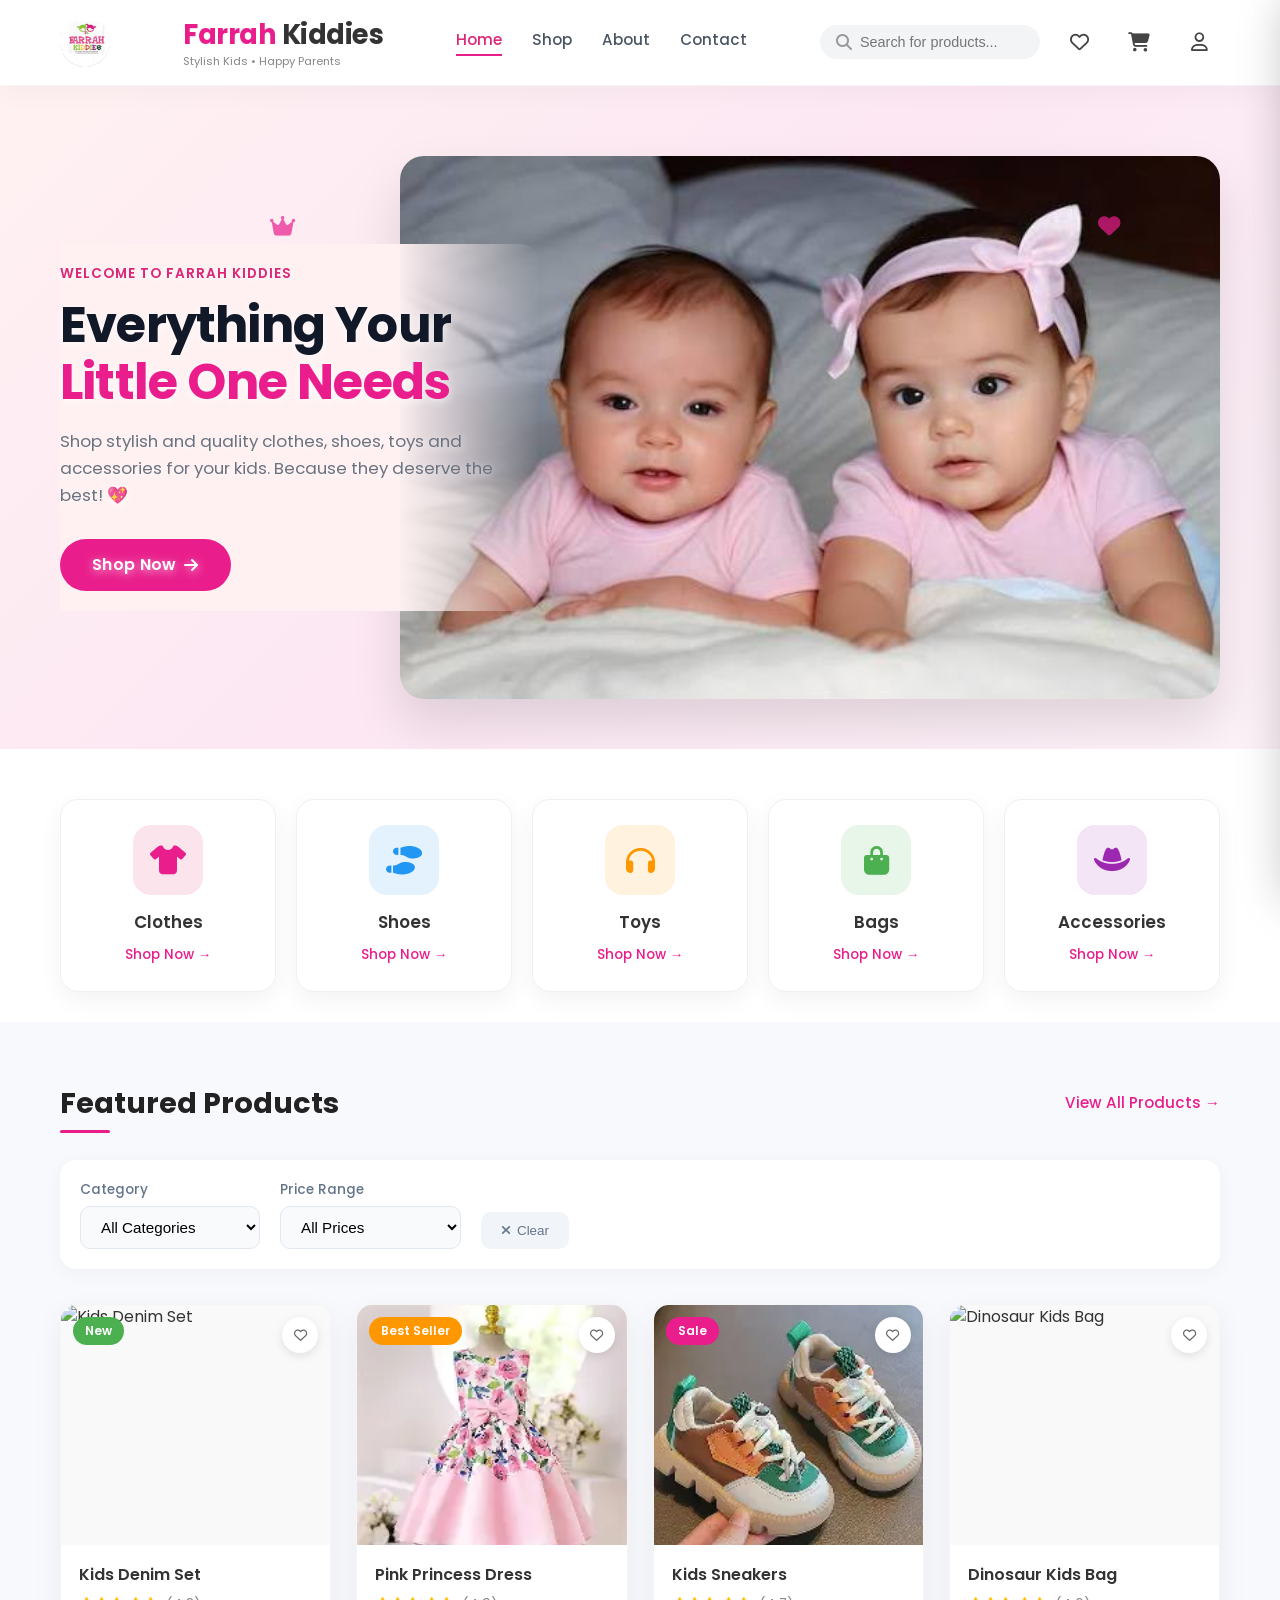
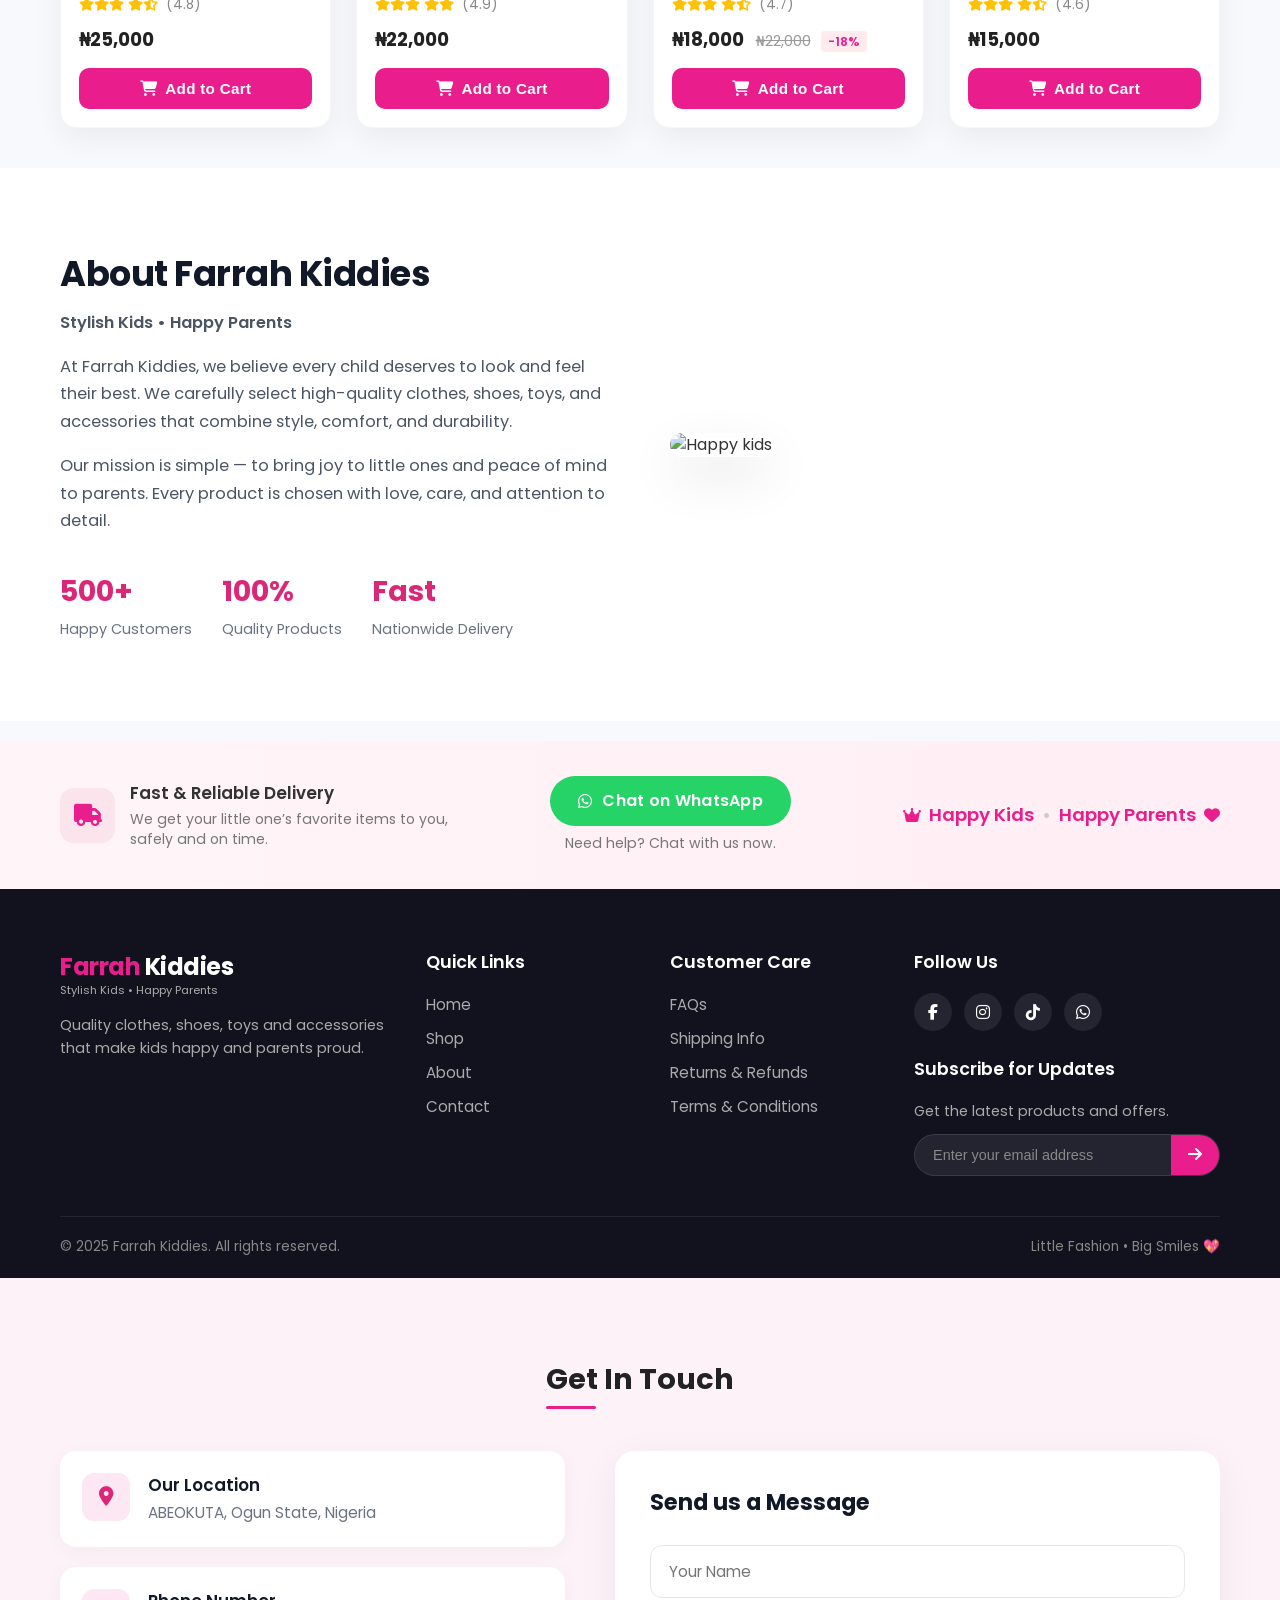
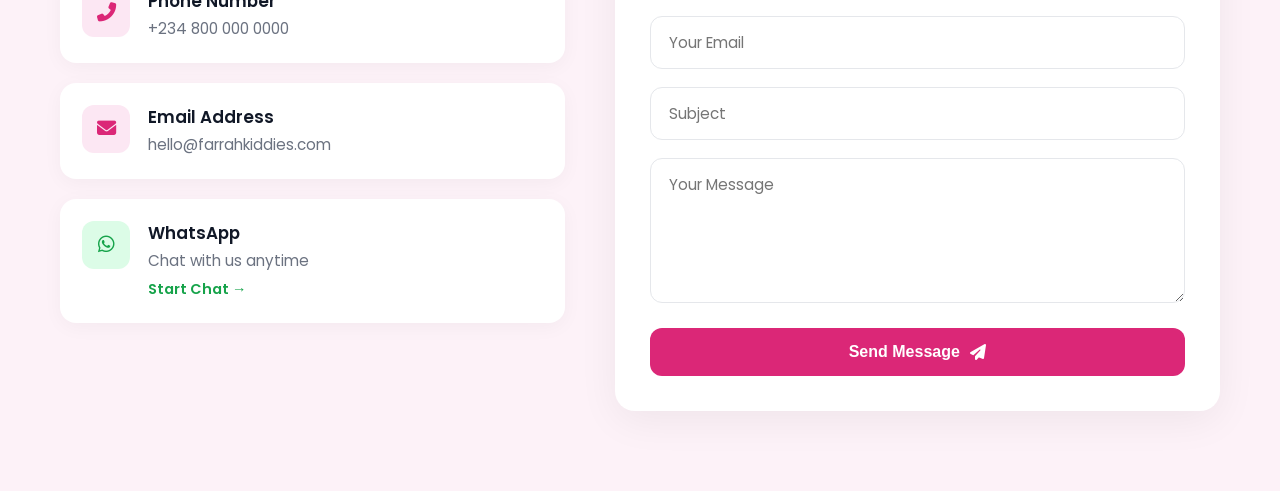
==== commit edabc0ac: "FARRAH" ====
--- a/index.html
+++ b/index.html
@@ -1,634 +1,634 @@
-<!DOCTYPE html>
-<html lang="en">
-<head>
-    <meta charset="UTF-8">
-    <meta name="viewport" content="width=device-width, initial-scale=1.0">
-    <title>Farrah Kiddies | Stylish Kids • Happy Parents</title>
-    
-    <!-- Link to our CSS -->
-    <link rel="stylesheet" href="style.css">
-    
-    <!-- Google Fonts (Poppins – looks modern & clean) -->
-    <link href="https://fonts.googleapis.com/css2?family=Poppins:wght@400;500;600;700&display=swap" rel="stylesheet">
-    
-    <!-- Font Awesome for icons (heart, cart, etc.) -->
-    <link rel="stylesheet" href="https://cdnjs.cloudflare.com/ajax/libs/font-awesome/6.5.1/css/all.min.css">
-
-</head>
-<body>
-
-  <!-- ========== HEADER ========== -->
-<header class="header">
-    <div class="container">
-        <!-- Logo -->
-          <img src ="images/logo.jpeg" alt = "logo.jpeg">
-        <a href="#" class="logo">
-         
-            <span class="logo-text">Farrah <span>Kiddies</span></span>
-            <small>Stylish Kids • Happy Parents</small>
-        </a>
-
-        <!-- Navigation Links -->
-        <nav class="nav">
-            <a href="#home" class="nav-link active">Home</a>
-            <a href="#shop" class="nav-link">Shop</a>
-            <a href="#about" class="nav-link">About</a>
-            <a href="#contact"class="nav-link">Contact</a>
-        </nav>
-
-        <!-- Search + Icons -->
-         <button class="hamburger" id="hamburger">
-          <i class ="fas fa-bars"></i>
-         </button>
-        <div class="header-right">
-            <div class="search-box">
-                <i class="fas fa-search"></i>
-                <input type="text" placeholder="Search for products...">
-            </div>
-
-          <button class="icon-btn" id="open-wishlist">
-    <i class="far fa-heart"></i>
-    <span class="wishlist-count"></span>
-</button>
-            
-            <button class="icon-btn cart-btn" id="open-cart">
-                <i class="fas fa-shopping-cart"></i>
-                <span class="cart-count"></span>
-            </button>
-            
-            <a href="login.html" class="icon-btn" title="Admin Login">
-              <i class="far fa-user"></i></a>
-        </div>
-    </div>
-</header>
-    
-   <!-- ========== HERO SECTION ========== -->
-<section class="hero"  id="home">
-    <div class="container hero-content">
-        <!-- Left text -->
-        <div class="hero-text">
-            <p class="welcome">WELCOME TO FARRAH KIDDIES</p>
-            
-            <h1>
-                Everything Your<br>
-                <span>Little One Needs</span>
-            </h1>
-            
-            <p class="hero-desc">
-                Shop stylish and quality clothes, shoes, toys and 
-                accessories for your kids. Because they deserve 
-                the best! 💖
-            </p>
-            
-            <a href="#shop" class="btn-shop">
-                Shop Now <i class="fas fa-arrow-right"></i>
-            </a>
-        </div>
-
-        <!-- Right image -->
-        <div class="hero-image">
-            <!-- Replace the src with your real kids photo later -->
-            <img src="images/hero-kids.jpg" alt="Happy kids wearing Farrah Kiddies clothes">
-            
-            <!-- Decorative elements -->
-            <span class="deco heart1"><i class="fas fa-crown"></i></span>
-            <span class="deco crown"><i class="fas fa-heart"></i></span>
-        </div>
-    </div>
-</section>
-
-<!-- ========== CATEGORIES ========== -->
-<section class="categories" id="categories">
-    <div class="container">
-        <div class="category-grid">
-
-            <!-- Clothes -->
-            <a href="#" class="category-card">
-                <div class="cat-icon clothes">
-                    <i class="fas fa-tshirt"></i>
-                </div>
-                <h3>Clothes</h3>
-                <span>Shop Now →</span>
-            </a>
-
-            <!-- Shoes -->
-            <a href="#" class="category-card">
-                <div class="cat-icon shoes">
-                    <i class="fas fa-shoe-prints"></i>
-                </div>
-                <h3>Shoes</h3>
-                <span>Shop Now →</span>
-            </a>
-
-            <!-- Toys -->
-            <a href="#" class="category-card">
-                <div class="cat-icon toys">
-                    <i class="fas fa-headphones"></i>
-                    <!-- Note: Font Awesome may not have teddy-bear, so we use a fallback below -->
-                </div>
-                <h3>Toys</h3>
-                <span>Shop Now →</span>
-            </a>
-
-            <!-- Bags -->
-            <a href="#" class="category-card">
-                <div class="cat-icon bags">
-                    <i class="fas fa-shopping-bag"></i>
-                </div>
-                <h3>Bags</h3>
-                <span>Shop Now →</span>
-            </a>
-
-            <!-- Accessories -->
-            <a href="#" class="category-card">
-                <div class="cat-icon accessories">
-                    <i class="fas fa-hat-cowboy"></i>
-                </div>
-                <h3>Accessories</h3>
-                <span>Shop Now →</span>
-            </a>
-
-        </div>
-    </div>
-</section>
-
-<!-- ========== FEATURED PRODUCTS ========== -->
-<section class="featured" id="shop">
-    <div class="container">
-        <!-- Section Header -->
-        <div class="section-header">
-            <h2>Featured Products</h2>
-            <a href="#" class="view-all">View All Products →</a>
-        </div>
-
-      
-      <!-- Filters -->
-<div class="filters-container">
-    <div class="filters">
-        <div class="filter-group">
-            <label>Category</label>
-            <select id="categoryFilter">
-                <option value="all">All Categories</option>
-                <option value="clothes">Clothes</option>
-                <option value="shoes">Shoes</option>
-                <option value="toys">Toys</option>
-                <option value="bags">Bags</option>
-                <option value="accessories">Accessories</option>
-            </select>
-        </div>
-
-        <div class="filter-group">
-            <label>Price Range</label>
-            <select id="priceFilter">
-                <option value="all">All Prices</option>
-                <option value="0-10000">Under ₦10,000</option>
-                <option value="10000-20000">₦10,000 - ₦20,000</option>
-                <option value="20000-50000">₦20,000 - ₦50,000</option>
-                <option value="50000+">Above ₦50,000</option>
-            </select>
-        </div>
-
-        <button id="clearFilters" class="clear-btn">
-            <i class="fas fa-times"></i> Clear
-        </button>
-    </div>
-</div>
-         
-     <!-- Products Grid -->
-          <div class="products-grid">
-
-    <!-- Product 1 -->
-    <div class="product-card" data-id="1" data-name="Kids Denim Set" data-price="25000" data-img="https://images.unsplash.com/photo-1519238263530-99bdd11df2ea?w=400">
-        <div class="product-img">
-            <span class="badge new">New</span>
-            <button class="wishlist"><i class="far fa-heart"></i></button>
-            <img src="https://images.unsplash.com/photo-1519238263530-99bdd11df2ea?w=400" alt="Kids Denim Set">
-        </div>
-        <div class="product-info">
-            <h3>Kids Denim Set</h3>
-            <div class="rating">
-                <i class="fas fa-star"></i><i class="fas fa-star"></i><i class="fas fa-star"></i>
-                <i class="fas fa-star"></i><i class="fas fa-star-half-alt"></i>
-                <span>(4.8)</span>
-            </div>
-            <div class="price">₦25,000</div>
-            <button class="add-to-cart">
-                <i class="fas fa-shopping-cart"></i> Add to Cart
-            </button>
-        </div>
-    </div>
-
-    <!-- Product 2 -->
-    <div class="product-card" data-id="2" data-name="Pink Princess Dress" data-price="22000" data-img="images/princess-dress.jpg">
-        <div class="product-img">
-            <span class="badge bestseller">Best Seller</span>
-            <button class="wishlist"><i class="far fa-heart"></i></button>
-            <img src="images/princess-dress.jpg" alt="Pink Princess Dress">
-        </div>
-        <div class="product-info">
-            <h3>Pink Princess Dress</h3>
-            <div class="rating">
-                <i class="fas fa-star"></i><i class="fas fa-star"></i><i class="fas fa-star"></i>
-                <i class="fas fa-star"></i><i class="fas fa-star"></i>
-                <span>(4.9)</span>
-            </div>
-            <div class="price">₦22,000</div>
-            <button class="add-to-cart">
-                <i class="fas fa-shopping-cart"></i> Add to Cart
-            </button>
-        </div>
-    </div>
-
-    <!-- Product 3 -->
-    <div class="product-card" data-id="3" data-name="Kids Sneakers" data-price="18000" data-img="images/sneakers.jpg">
-        <div class="product-img">
-            <span class="badge sale">Sale</span>
-            <button class="wishlist"><i class="far fa-heart"></i></button>
-            <img src="images/sneakers.jpg" alt="Kids Sneakers">
-        </div>
-        <div class="product-info">
-            <h3>Kids Sneakers</h3>
-            <div class="rating">
-                <i class="fas fa-star"></i><i class="fas fa-star"></i><i class="fas fa-star"></i>
-                <i class="fas fa-star"></i><i class="fas fa-star-half-alt"></i>
-                <span>(4.7)</span>
-            </div>
-            <div class="price">
-                ₦18,000
-                <span class="old-price">₦22,000</span>
-                <span class="discount">-18%</span>
-            </div>
-            <button class="add-to-cart">
-                <i class="fas fa-shopping-cart"></i> Add to Cart
-            </button>
-        </div>
-    </div>
-
-    <!-- Product 4 -->
-    <div class="product-card" data-id="4" data-name="Dinosaur Kids Bag" data-price="15000" data-img="https://images.unsplash.com/photo-1588072432836-e10032774350?w=400">
-        <div class="product-img">
-            <button class="wishlist"><i class="far fa-heart"></i></button>
-            <img src="https://images.unsplash.com/photo-1588072432836-e10032774350?w=400" alt="Dinosaur Kids Bag">
-        </div>
-        <div class="product-info">
-            <h3>Dinosaur Kids Bag</h3>
-            <div class="rating">
-                <i class="fas fa-star"></i><i class="fas fa-star"></i><i class="fas fa-star"></i>
-                <i class="fas fa-star"></i><i class="fas fa-star-half-alt"></i>
-                <span>(4.6)</span>
-            </div>
-            <div class="price">₦15,000</div>
-            <button class="add-to-cart">
-                <i class="fas fa-shopping-cart"></i> Add to Cart
-            </button>
-        </div>
-    </div>
-
-</div>
-</section>
-
-
-<!-- ========== ABOUT SECTION ========== -->
-<section class="about" id="about">
-    <div class="container">
-        <div class="about-content">
-            <div class="about-text">
-                <h2>About Farrah Kiddies</h2>
-                <p class="about-subtitle">Stylish Kids • Happy Parents</p>
-                
-                <p>
-                    At Farrah Kiddies, we believe every child deserves to look and feel their best. 
-                    We carefully select high-quality clothes, shoes, toys, and accessories that combine 
-                    style, comfort, and durability.
-                </p>
-                
-                <p>
-                    Our mission is simple — to bring joy to little ones and peace of mind to parents. 
-                    Every product is chosen with love, care, and attention to detail.
-                </p>
-
-                <div class="about-stats">
-                    <div class="stat">
-                        <h3>500+</h3>
-                        <span>Happy Customers</span>
-                    </div>
-                    <div class="stat">
-                        <h3>100%</h3>
-                        <span>Quality Products</span>
-                    </div>
-                    <div class="stat">
-                        <h3>Fast</h3>
-                        <span>Nationwide Delivery</span>
-                    </div>
-                </div>
-            </div>
-
-            <div class="about-image">
-                <img src="https://images.unsplash.com/photo-1503454537195-1dcabb73ffb9?w=600" alt="Happy kids">
-            </div>
-        </div>
-    </div>
-</section>
-<!-- ========== PROMO BAR ========== -->
-<section class="promo-bar" id="contact">
-    <div class="container">
-        <div class="promo-grid">
-
-            <!-- Fast Delivery -->
-            <div class="promo-item">
-                <div class="promo-icon delivery">
-                    <i class="fas fa-truck"></i>
-                </div>
-                <div>
-                    <h4>Fast & Reliable Delivery</h4>
-                    <p>We get your little one’s favorite items to you, safely and on time.</p>
-                </div>
-            </div>
-
-            <!-- WhatsApp Chat -->
-            <div class="promo-item center">
-                <a href="https://wa.me/234XXXXXXXXXX" target="_blank" class="whatsapp-btn">
-                    <i class="fab fa-whatsapp"></i>
-                    Chat on WhatsApp
-                </a>
-                <p class="whatsapp-text">Need help? Chat with us now.</p>
-            </div>
-
-            <!-- Slogan -->
-            <div class="promo-item slogan">
-                <div class="slogan-text">
-                    <i class="fas fa-crown"></i>
-                    <span>Happy Kids</span>
-                    <span class="dot">•</span>
-                    <span>Happy Parents</span>
-                    <i class="fas fa-heart"></i>
-                </div>
-            </div>
-
-        </div>
-    </div>
-</section>
-
-  <!-- ========== FOOTER ========== -->
-<footer class="footer" id="about">
-    <div class="container">
-        <div class="footer-grid">
-
-            <!-- Brand -->
-            <div class="footer-brand">
-                <a href="#" class="logo">
-                    <span class="logo-text">Farrah <span>Kiddies</span></span>
-                    <small>Stylish Kids • Happy Parents</small>
-                </a>
-                <p class="footer-desc">
-                    Quality clothes, shoes, toys and accessories that make kids happy and parents proud.
-                </p>
-            </div>
-
-            <!-- Quick Links -->
-            <div class="footer-links">
-                <h4>Quick Links</h4>
-                <ul>
-                    <li><a href="#home">Home</a></li>
-                    <li><a href="#shop">Shop</a></li>
-                    <li><a href="#about">About</a></li>
-                    <li><a href="#contact">Contact</a></li>
-                </ul>
-            </div>
-
-            <!-- Customer Care -->
-            <div class="footer-links">
-                <h4>Customer Care</h4>
-                <ul>
-                    <li><a href="#">FAQs</a></li>
-                    <li><a href="#">Shipping Info</a></li>
-                    <li><a href="#">Returns & Refunds</a></li>
-                    <li><a href="#">Terms & Conditions</a></li>
-                </ul>
-            </div>
-
-            <!-- Follow Us + Subscribe -->
-            <div class="footer-subscribe">
-                <h4>Follow Us</h4>
-                <div class="social-icons">
-                    <a href="#"><i class="fab fa-facebook-f"></i></a>
-                    <a href="#"><i class="fab fa-instagram"></i></a>
-                    <a href="#"><i class="fab fa-tiktok"></i></a>
-                    <a href="#"><i class="fab fa-whatsapp"></i></a>
-                </div>
-
-                <h4 class="subscribe-title">Subscribe for Updates</h4>
-                <p>Get the latest products and offers.</p>
-                
-                <form class="subscribe-form">
-                    <input type="email" placeholder="Enter your email address" required>
-                    <button type="submit"><i class="fas fa-arrow-right"></i></button>
-                </form>
-            </div>
-
-        </div>
-
-        <!-- Bottom copyright -->
-        <div class="footer-bottom">
-            <p>© 2025 Farrah Kiddies. All rights reserved.</p>
-            <p>Little Fashion • Big Smiles 💖</p>
-        </div>
-    </div>
-
-    <!-- ========== CONTACT SECTION ========== -->
-<section class="contact" id="contact">
-    <div class="container">
-        <div class="section-header" style="justify-content: center; text-align: center; margin-bottom: 50px;">
-            <h2>Get In Touch</h2>
-        </div>
-
-        <div class="contact-content">
-            <!-- Contact Info -->
-            <div class="contact-info">
-                <div class="info-card">
-                    <div class="info-icon">
-                        <i class="fas fa-map-marker-alt"></i>
-                    </div>
-                    <div>
-                        <h4>Our Location</h4>
-                        <p>ABEOKUTA, Ogun State, Nigeria</p>
-                    </div>
-                </div>
-
-                <div class="info-card">
-                    <div class="info-icon">
-                        <i class="fas fa-phone-alt"></i>
-                    </div>
-                    <div>
-                        <h4>Phone Number</h4>
-                        <p>+234 800 000 0000</p>
-                    </div>
-                </div>
-
-                <div class="info-card">
-                    <div class="info-icon">
-                        <i class="fas fa-envelope"></i>
-                    </div>
-                    <div>
-                        <h4>Email Address</h4>
-                        <p>hello@farrahkiddies.com</p>
-                    </div>
-                </div>
-
-                <div class="info-card">
-                    <div class="info-icon whatsapp">
-                        <i class="fab fa-whatsapp"></i>
-                    </div>
-                    <div>
-                        <h4>WhatsApp</h4>
-                        <p>Chat with us anytime</p>
-                        <a href="https://wa.me/2348000000000" target="_blank" class="whatsapp-link">
-                            Start Chat →
-                        </a>
-                    </div>
-                </div>
-            </div>
-
-            <!-- Contact Form -->
-            <div class="contact-form">
-                <h3>Send us a Message</h3>
-                <form id="contactForm">
-                    <div class="form-group">
-                        <input type="text" placeholder="Your Name" required>
-                    </div>
-                    <div class="form-group">
-                        <input type="email" placeholder="Your Email" required>
-                    </div>
-                    <div class="form-group">
-                        <input type="text" placeholder="Subject">
-                    </div>
-                    <div class="form-group">
-                        <textarea rows="5" placeholder="Your Message" required></textarea>
-                    </div>
-                    <button type="submit" class="btn-submit">
-                        Send Message <i class="fas fa-paper-plane"></i>
-                    </button>
-                </form>
-            </div>
-        </div>
-    </div>
-</section>
-</footer>
-
-<!-- ========== CART SIDEBAR ========== -->
-<div class="cart-overlay" id="cart-overlay"></div>
-
-<div class="cart-sidebar" id="cart-sidebar">
-    <div class="cart-header">
-        <h3>Your Cart <span id="cart-item-count">(0)</span></h3>
-        <button class="close-cart" id="close-cart">
-            <i class="fas fa-times"></i>
-        </button>
-    </div>
-
-    <div class="cart-items" id="cart-items">
-    <!-- Cart items will appear here dynamically -->
-    <p class="empty-cart" id="empty-cart">Your cart is empty</p>
-</div>
-
-    <div class="cart-footer">
-        <div class="subtotal">
-            <span>Subtotal</span>
-            <strong id="cart-subtotal">₦0</strong>
-        </div>
-        <!-- <button class="btn-view-cart">
-            <i class="fas fa-shopping-cart"></i> View Cart
-        </button> -->
-        <button class="btn-checkout">
-            <i class="fas fa-lock"></i> Checkout
-        </button>
-        <a href="#" id="whatsappOrderBtn" class="btn-whatsapp-order" target="_blank">
-            <i class="fab fa-whatsapp"></i>Order via Whatsapp
-        </a>
-    </div>
-</div>
-<!-- ========== WISHLIST SIDEBAR ========== -->
-<div class="wishlist-overlay" id="wishlist-overlay"></div>
-
-<div class="wishlist-sidebar" id="wishlist-sidebar">
-    <div class="cart-header">
-        <h3>Your Wishlist <span id="wishlist-item-count">(0)</span></h3>
-        <button class="close-cart" id="close-wishlist">
-            <i class="fas fa-times"></i>
-        </button>
-    </div>
-
-    <div class="cart-items" id="wishlist-items">
-        <p class="empty-cart" id="empty-wishlist">Your wishlist is empty</p>
-    </div>
-</div>
-<!-- ========== MOBILE BOTTOM NAV ========== -->
-<nav class="bottom-nav">
-    <a href="#home" class="bottom-nav-item active">
-        <i class="fas fa-home"></i>
-        <span>Home</span>
-    </a>
-    <a href="#shop" class="bottom-nav-item">
-        <i class="fas fa-shopping-bag"></i>
-        <span>Shop</span>
-    </a>
-    <button class="bottom-nav-item" id="bottom-wishlist">
-        <i class="far fa-heart"></i>
-        <span class="bottom-wishlist">Wishlist</span>
-    </button>
-    <button class="bottom-nav-item" id="bottom-cart">
-        <i class="fas fa-shopping-cart"></i>
-        <span class="bottom-cart-count">0</span>
-        <span>Cart</span>
-    </button>
-    <a href="login.html" class="bottom-nav-item">
-        <i class="far fa-user"></i>
-        <span>Account</span>
-    </a>
-</nav>
-
-<!-- ========== CHECKOUT MODAL ========== -->
-<div class="checkout-overlay" id="checkout-overlay"></div>
-
-<div class="checkout-modal" id="checkout-modal">
-    <div class="checkout-header">
-        <h3>Checkout</h3>
-        <button class="close-checkout" id="close-checkout">
-            <i class="fas fa-times"></i>
-        </button>
-    </div>
-
-    <form id="checkoutForm">
-        <div class="form-group">
-            <label>Full Name</label>
-            <input type="text" id="checkoutName" placeholder="Enter your full name" required>
-        </div>
-
-        <div class="form-group">
-            <label>Phone Number (WhatsApp)</label>
-            <input type="tel" id="checkoutPhone" placeholder="e.g. 08012345678" required>
-        </div>
-
-        <div class="form-group">
-            <label>Delivery Address (Optional)</label>
-            <textarea id="checkoutAddress" rows="3" placeholder="Enter your address"></textarea>
-        </div>
-
-        <div class="checkout-total">
-            <span>Total:</span>
-            <strong id="checkoutTotal">₦0</strong>
-        </div>
-
-        <button type="submit" class="btn-place-order">
-            Place Order
-        </button>
-    </form>
-</div>
-
-<div id ="toast" class="toast"></div>
-
-    <!-- Link to our JavaScript -->
-    <script src="script.js"></script>
-    
-</body>
+<!DOCTYPE html>
+<html lang="en">
+<head>
+    <meta charset="UTF-8">
+    <meta name="viewport" content="width=device-width, initial-scale=1.0">
+    <title>Farrah Kiddies | Stylish Kids • Happy Parents</title>
+    
+    <!-- Link to our CSS -->
+    <link rel="stylesheet" href="style.css">
+    
+    <!-- Google Fonts (Poppins – looks modern & clean) -->
+    <link href="https://fonts.googleapis.com/css2?family=Poppins:wght@400;500;600;700&display=swap" rel="stylesheet">
+    
+    <!-- Font Awesome for icons (heart, cart, etc.) -->
+    <link rel="stylesheet" href="https://cdnjs.cloudflare.com/ajax/libs/font-awesome/6.5.1/css/all.min.css">
+
+</head>
+<body>
+
+  <!-- ========== HEADER ========== -->
+<header class="header">
+    <div class="container">
+        <!-- Logo -->
+          <img src ="images/logo.jpeg" alt = "logo.jpeg">
+        <a href="#" class="logo">
+         
+            <span class="logo-text">Farrah <span>Kiddies</span></span>
+            <small>Stylish Kids • Happy Parents</small>
+        </a>
+
+        <!-- Navigation Links -->
+        <nav class="nav">
+            <a href="#home" class="nav-link active">Home</a>
+            <a href="#shop" class="nav-link">Shop</a>
+            <a href="#about" class="nav-link">About</a>
+            <a href="#contact"class="nav-link">Contact</a>
+        </nav>
+
+        <!-- Search + Icons -->
+         <button class="hamburger" id="hamburger">
+          <i class ="fas fa-bars"></i>
+         </button>
+        <div class="header-right">
+            <div class="search-box">
+                <i class="fas fa-search"></i>
+                <input type="text" placeholder="Search for products...">
+            </div>
+
+          <button class="icon-btn" id="open-wishlist">
+    <i class="far fa-heart"></i>
+    <span class="wishlist-count"></span>
+</button>
+            
+            <button class="icon-btn cart-btn" id="open-cart">
+                <i class="fas fa-shopping-cart"></i>
+                <span class="cart-count"></span>
+            </button>
+            
+            <a href="login.html" class="icon-btn" title="Admin Login">
+              <i class="far fa-user"></i></a>
+        </div>
+    </div>
+</header>
+    
+   <!-- ========== HERO SECTION ========== -->
+<section class="hero"  id="home">
+    <div class="container hero-content">
+        <!-- Left text -->
+        <div class="hero-text">
+            <p class="welcome">WELCOME TO FARRAH KIDDIES</p>
+            
+            <h1>
+                Everything Your<br>
+                <span>Little One Needs</span>
+            </h1>
+            
+            <p class="hero-desc">
+                Shop stylish and quality clothes, shoes, toys and 
+                accessories for your kids. Because they deserve 
+                the best! 💖
+            </p>
+            
+            <a href="#shop" class="btn-shop">
+                Shop Now <i class="fas fa-arrow-right"></i>
+            </a>
+        </div>
+
+        <!-- Right image -->
+        <div class="hero-image">
+            <!-- Replace the src with your real kids photo later -->
+            <img src="images/hero-kids.jpg" alt="Happy kids wearing Farrah Kiddies clothes">
+            
+            <!-- Decorative elements -->
+            <span class="deco heart1"><i class="fas fa-crown"></i></span>
+            <span class="deco crown"><i class="fas fa-heart"></i></span>
+        </div>
+    </div>
+</section>
+
+<!-- ========== CATEGORIES ========== -->
+<section class="categories" id="categories">
+    <div class="container">
+        <div class="category-grid">
+
+            <!-- Clothes -->
+            <a href="#" class="category-card">
+                <div class="cat-icon clothes">
+                    <i class="fas fa-tshirt"></i>
+                </div>
+                <h3>Clothes</h3>
+                <span>Shop Now →</span>
+            </a>
+
+            <!-- Shoes -->
+            <a href="#" class="category-card">
+                <div class="cat-icon shoes">
+                    <i class="fas fa-shoe-prints"></i>
+                </div>
+                <h3>Shoes</h3>
+                <span>Shop Now →</span>
+            </a>
+
+            <!-- Toys -->
+            <a href="#" class="category-card">
+                <div class="cat-icon toys">
+                    <i class="fas fa-headphones"></i>
+                    <!-- Note: Font Awesome may not have teddy-bear, so we use a fallback below -->
+                </div>
+                <h3>Toys</h3>
+                <span>Shop Now →</span>
+            </a>
+
+            <!-- Bags -->
+            <a href="#" class="category-card">
+                <div class="cat-icon bags">
+                    <i class="fas fa-shopping-bag"></i>
+                </div>
+                <h3>Bags</h3>
+                <span>Shop Now →</span>
+            </a>
+
+            <!-- Accessories -->
+            <a href="#" class="category-card">
+                <div class="cat-icon accessories">
+                    <i class="fas fa-hat-cowboy"></i>
+                </div>
+                <h3>Accessories</h3>
+                <span>Shop Now →</span>
+            </a>
+
+        </div>
+    </div>
+</section>
+
+<!-- ========== FEATURED PRODUCTS ========== -->
+<section class="featured" id="shop">
+    <div class="container">
+        <!-- Section Header -->
+        <div class="section-header">
+            <h2>Featured Products</h2>
+            <a href="#" class="view-all">View All Products →</a>
+        </div>
+
+      
+      <!-- Filters -->
+<div class="filters-container">
+    <div class="filters">
+        <div class="filter-group">
+            <label>Category</label>
+            <select id="categoryFilter">
+                <option value="all">All Categories</option>
+                <option value="clothes">Clothes</option>
+                <option value="shoes">Shoes</option>
+                <option value="toys">Toys</option>
+                <option value="bags">Bags</option>
+                <option value="accessories">Accessories</option>
+            </select>
+        </div>
+
+        <div class="filter-group">
+            <label>Price Range</label>
+            <select id="priceFilter">
+                <option value="all">All Prices</option>
+                <option value="0-10000">Under ₦10,000</option>
+                <option value="10000-20000">₦10,000 - ₦20,000</option>
+                <option value="20000-50000">₦20,000 - ₦50,000</option>
+                <option value="50000+">Above ₦50,000</option>
+            </select>
+        </div>
+
+        <button id="clearFilters" class="clear-btn">
+            <i class="fas fa-times"></i> Clear
+        </button>
+    </div>
+</div>
+         
+     <!-- Products Grid -->
+          <div class="products-grid">
+
+    <!-- Product 1 -->
+    <div class="product-card" data-id="1" data-name="Kids Denim Set" data-price="25000" data-img="https://images.unsplash.com/photo-1519238263530-99bdd11df2ea?w=400">
+        <div class="product-img">
+            <span class="badge new">New</span>
+            <button class="wishlist"><i class="far fa-heart"></i></button>
+            <img src="https://images.unsplash.com/photo-1519238263530-99bdd11df2ea?w=400" alt="Kids Denim Set">
+        </div>
+        <div class="product-info">
+            <h3>Kids Denim Set</h3>
+            <div class="rating">
+                <i class="fas fa-star"></i><i class="fas fa-star"></i><i class="fas fa-star"></i>
+                <i class="fas fa-star"></i><i class="fas fa-star-half-alt"></i>
+                <span>(4.8)</span>
+            </div>
+            <div class="price">₦25,000</div>
+            <button class="add-to-cart">
+                <i class="fas fa-shopping-cart"></i> Add to Cart
+            </button>
+        </div>
+    </div>
+
+    <!-- Product 2 -->
+    <div class="product-card" data-id="2" data-name="Pink Princess Dress" data-price="22000" data-img="images/princess-dress.jpg">
+        <div class="product-img">
+            <span class="badge bestseller">Best Seller</span>
+            <button class="wishlist"><i class="far fa-heart"></i></button>
+            <img src="images/princess-dress.jpg" alt="Pink Princess Dress">
+        </div>
+        <div class="product-info">
+            <h3>Pink Princess Dress</h3>
+            <div class="rating">
+                <i class="fas fa-star"></i><i class="fas fa-star"></i><i class="fas fa-star"></i>
+                <i class="fas fa-star"></i><i class="fas fa-star"></i>
+                <span>(4.9)</span>
+            </div>
+            <div class="price">₦22,000</div>
+            <button class="add-to-cart">
+                <i class="fas fa-shopping-cart"></i> Add to Cart
+            </button>
+        </div>
+    </div>
+
+    <!-- Product 3 -->
+    <div class="product-card" data-id="3" data-name="Kids Sneakers" data-price="18000" data-img="images/sneakers.jpg">
+        <div class="product-img">
+            <span class="badge sale">Sale</span>
+            <button class="wishlist"><i class="far fa-heart"></i></button>
+            <img src="images/sneakers.jpg" alt="Kids Sneakers">
+        </div>
+        <div class="product-info">
+            <h3>Kids Sneakers</h3>
+            <div class="rating">
+                <i class="fas fa-star"></i><i class="fas fa-star"></i><i class="fas fa-star"></i>
+                <i class="fas fa-star"></i><i class="fas fa-star-half-alt"></i>
+                <span>(4.7)</span>
+            </div>
+            <div class="price">
+                ₦18,000
+                <span class="old-price">₦22,000</span>
+                <span class="discount">-18%</span>
+            </div>
+            <button class="add-to-cart">
+                <i class="fas fa-shopping-cart"></i> Add to Cart
+            </button>
+        </div>
+    </div>
+
+    <!-- Product 4 -->
+    <div class="product-card" data-id="4" data-name="Dinosaur Kids Bag" data-price="15000" data-img="https://images.unsplash.com/photo-1588072432836-e10032774350?w=400">
+        <div class="product-img">
+            <button class="wishlist"><i class="far fa-heart"></i></button>
+            <img src="https://images.unsplash.com/photo-1588072432836-e10032774350?w=400" alt="Dinosaur Kids Bag">
+        </div>
+        <div class="product-info">
+            <h3>Dinosaur Kids Bag</h3>
+            <div class="rating">
+                <i class="fas fa-star"></i><i class="fas fa-star"></i><i class="fas fa-star"></i>
+                <i class="fas fa-star"></i><i class="fas fa-star-half-alt"></i>
+                <span>(4.6)</span>
+            </div>
+            <div class="price">₦15,000</div>
+            <button class="add-to-cart">
+                <i class="fas fa-shopping-cart"></i> Add to Cart
+            </button>
+        </div>
+    </div>
+
+</div>
+</section>
+
+
+<!-- ========== ABOUT SECTION ========== -->
+<section class="about" id="about">
+    <div class="container">
+        <div class="about-content">
+            <div class="about-text">
+                <h2>About Farrah Kiddies</h2>
+                <p class="about-subtitle">Stylish Kids • Happy Parents</p>
+                
+                <p>
+                    At Farrah Kiddies, we believe every child deserves to look and feel their best. 
+                    We carefully select high-quality clothes, shoes, toys, and accessories that combine 
+                    style, comfort, and durability.
+                </p>
+                
+                <p>
+                    Our mission is simple — to bring joy to little ones and peace of mind to parents. 
+                    Every product is chosen with love, care, and attention to detail.
+                </p>
+
+                <div class="about-stats">
+                    <div class="stat">
+                        <h3>500+</h3>
+                        <span>Happy Customers</span>
+                    </div>
+                    <div class="stat">
+                        <h3>100%</h3>
+                        <span>Quality Products</span>
+                    </div>
+                    <div class="stat">
+                        <h3>Fast</h3>
+                        <span>Nationwide Delivery</span>
+                    </div>
+                </div>
+            </div>
+
+            <div class="about-image">
+                <img src="https://images.unsplash.com/photo-1503454537195-1dcabb73ffb9?w=600" alt="Happy kids">
+            </div>
+        </div>
+    </div>
+</section>
+<!-- ========== PROMO BAR ========== -->
+<section class="promo-bar" id="contact">
+    <div class="container">
+        <div class="promo-grid">
+
+            <!-- Fast Delivery -->
+            <div class="promo-item">
+                <div class="promo-icon delivery">
+                    <i class="fas fa-truck"></i>
+                </div>
+                <div>
+                    <h4>Fast & Reliable Delivery</h4>
+                    <p>We get your little one’s favorite items to you, safely and on time.</p>
+                </div>
+            </div>
+
+            <!-- WhatsApp Chat -->
+            <div class="promo-item center">
+                <a href="https://wa.me/234XXXXXXXXXX" target="_blank" class="whatsapp-btn">
+                    <i class="fab fa-whatsapp"></i>
+                    Chat on WhatsApp
+                </a>
+                <p class="whatsapp-text">Need help? Chat with us now.</p>
+            </div>
+
+            <!-- Slogan -->
+            <div class="promo-item slogan">
+                <div class="slogan-text">
+                    <i class="fas fa-crown"></i>
+                    <span>Happy Kids</span>
+                    <span class="dot">•</span>
+                    <span>Happy Parents</span>
+                    <i class="fas fa-heart"></i>
+                </div>
+            </div>
+
+        </div>
+    </div>
+</section>
+
+  <!-- ========== FOOTER ========== -->
+<footer class="footer" id="about">
+    <div class="container">
+        <div class="footer-grid">
+
+            <!-- Brand -->
+            <div class="footer-brand">
+                <a href="#" class="logo">
+                    <span class="logo-text">Farrah <span>Kiddies</span></span>
+                    <small>Stylish Kids • Happy Parents</small>
+                </a>
+                <p class="footer-desc">
+                    Quality clothes, shoes, toys and accessories that make kids happy and parents proud.
+                </p>
+            </div>
+
+            <!-- Quick Links -->
+            <div class="footer-links">
+                <h4>Quick Links</h4>
+                <ul>
+                    <li><a href="#home">Home</a></li>
+                    <li><a href="#shop">Shop</a></li>
+                    <li><a href="#about">About</a></li>
+                    <li><a href="#contact">Contact</a></li>
+                </ul>
+            </div>
+
+            <!-- Customer Care -->
+            <div class="footer-links">
+                <h4>Customer Care</h4>
+                <ul>
+                    <li><a href="#">FAQs</a></li>
+                    <li><a href="#">Shipping Info</a></li>
+                    <li><a href="#">Returns & Refunds</a></li>
+                    <li><a href="#">Terms & Conditions</a></li>
+                </ul>
+            </div>
+
+            <!-- Follow Us + Subscribe -->
+            <div class="footer-subscribe">
+                <h4>Follow Us</h4>
+                <div class="social-icons">
+                    <a href="#"><i class="fab fa-facebook-f"></i></a>
+                    <a href="#"><i class="fab fa-instagram"></i></a>
+                    <a href="#"><i class="fab fa-tiktok"></i></a>
+                    <a href="#"><i class="fab fa-whatsapp"></i></a>
+                </div>
+
+                <h4 class="subscribe-title">Subscribe for Updates</h4>
+                <p>Get the latest products and offers.</p>
+                
+                <form class="subscribe-form">
+                    <input type="email" placeholder="Enter your email address" required>
+                    <button type="submit"><i class="fas fa-arrow-right"></i></button>
+                </form>
+            </div>
+
+        </div>
+
+        <!-- Bottom copyright -->
+        <div class="footer-bottom">
+            <p>© 2025 Farrah Kiddies. All rights reserved.</p>
+            <p>Little Fashion • Big Smiles 💖</p>
+        </div>
+    </div>
+
+    <!-- ========== CONTACT SECTION ========== -->
+<section class="contact" id="contact">
+    <div class="container">
+        <div class="section-header" style="justify-content: center; text-align: center; margin-bottom: 50px;">
+            <h2>Get In Touch</h2>
+        </div>
+
+        <div class="contact-content">
+            <!-- Contact Info -->
+            <div class="contact-info">
+                <div class="info-card">
+                    <div class="info-icon">
+                        <i class="fas fa-map-marker-alt"></i>
+                    </div>
+                    <div>
+                        <h4>Our Location</h4>
+                        <p>ABEOKUTA, Ogun State, Nigeria</p>
+                    </div>
+                </div>
+
+                <div class="info-card">
+                    <div class="info-icon">
+                        <i class="fas fa-phone-alt"></i>
+                    </div>
+                    <div>
+                        <h4>Phone Number</h4>
+                        <p>+234 800 000 0000</p>
+                    </div>
+                </div>
+
+                <div class="info-card">
+                    <div class="info-icon">
+                        <i class="fas fa-envelope"></i>
+                    </div>
+                    <div>
+                        <h4>Email Address</h4>
+                        <p>hello@farrahkiddies.com</p>
+                    </div>
+                </div>
+
+                <div class="info-card">
+                    <div class="info-icon whatsapp">
+                        <i class="fab fa-whatsapp"></i>
+                    </div>
+                    <div>
+                        <h4>WhatsApp</h4>
+                        <p>Chat with us anytime</p>
+                        <a href="https://wa.me/2348000000000" target="_blank" class="whatsapp-link">
+                            Start Chat →
+                        </a>
+                    </div>
+                </div>
+            </div>
+
+            <!-- Contact Form -->
+            <div class="contact-form">
+                <h3>Send us a Message</h3>
+                <form id="contactForm">
+                    <div class="form-group">
+                        <input type="text" placeholder="Your Name" required>
+                    </div>
+                    <div class="form-group">
+                        <input type="email" placeholder="Your Email" required>
+                    </div>
+                    <div class="form-group">
+                        <input type="text" placeholder="Subject">
+                    </div>
+                    <div class="form-group">
+                        <textarea rows="5" placeholder="Your Message" required></textarea>
+                    </div>
+                    <button type="submit" class="btn-submit">
+                        Send Message <i class="fas fa-paper-plane"></i>
+                    </button>
+                </form>
+            </div>
+        </div>
+    </div>
+</section>
+</footer>
+
+<!-- ========== CART SIDEBAR ========== -->
+<div class="cart-overlay" id="cart-overlay"></div>
+
+<div class="cart-sidebar" id="cart-sidebar">
+    <div class="cart-header">
+        <h3>Your Cart <span id="cart-item-count">(0)</span></h3>
+        <button class="close-cart" id="close-cart">
+            <i class="fas fa-times"></i>
+        </button>
+    </div>
+
+    <div class="cart-items" id="cart-items">
+    <!-- Cart items will appear here dynamically -->
+    <p class="empty-cart" id="empty-cart">Your cart is empty</p>
+</div>
+
+    <div class="cart-footer">
+        <div class="subtotal">
+            <span>Subtotal</span>
+            <strong id="cart-subtotal">₦0</strong>
+        </div>
+        <!-- <button class="btn-view-cart">
+            <i class="fas fa-shopping-cart"></i> View Cart
+        </button> -->
+        <button class="btn-checkout">
+            <i class="fas fa-lock"></i> Checkout
+        </button>
+        <a href="#" id="whatsappOrderBtn" class="btn-whatsapp-order" target="_blank">
+            <i class="fab fa-whatsapp"></i>Order via Whatsapp
+        </a>
+    </div>
+</div>
+<!-- ========== WISHLIST SIDEBAR ========== -->
+<div class="wishlist-overlay" id="wishlist-overlay"></div>
+
+<div class="wishlist-sidebar" id="wishlist-sidebar">
+    <div class="cart-header">
+        <h3>Your Wishlist <span id="wishlist-item-count">(0)</span></h3>
+        <button class="close-cart" id="close-wishlist">
+            <i class="fas fa-times"></i>
+        </button>
+    </div>
+
+    <div class="cart-items" id="wishlist-items">
+        <p class="empty-cart" id="empty-wishlist">Your wishlist is empty</p>
+    </div>
+</div>
+<!-- ========== MOBILE BOTTOM NAV ========== -->
+<nav class="bottom-nav">
+    <a href="#home" class="bottom-nav-item active">
+        <i class="fas fa-home"></i>
+        <span>Home</span>
+    </a>
+    <a href="#shop" class="bottom-nav-item">
+        <i class="fas fa-shopping-bag"></i>
+        <span>Shop</span>
+    </a>
+    <button class="bottom-nav-item" id="bottom-wishlist">
+        <i class="far fa-heart"></i>
+        <span class="bottom-wishlist">Wishlist</span>
+    </button>
+    <button class="bottom-nav-item" id="bottom-cart">
+        <i class="fas fa-shopping-cart"></i>
+        <span class="bottom-cart-count">0</span>
+        <span>Cart</span>
+    </button>
+    <a href="login.html" class="bottom-nav-item">
+        <i class="far fa-user"></i>
+        <span>Account</span>
+    </a>
+</nav>
+
+<!-- ========== CHECKOUT MODAL ========== -->
+<div class="checkout-overlay" id="checkout-overlay"></div>
+
+<div class="checkout-modal" id="checkout-modal">
+    <div class="checkout-header">
+        <h3>Checkout</h3>
+        <button class="close-checkout" id="close-checkout">
+            <i class="fas fa-times"></i>
+        </button>
+    </div>
+
+    <form id="checkoutForm">
+        <div class="form-group">
+            <label>Full Name</label>
+            <input type="text" id="checkoutName" placeholder="Enter your full name" required>
+        </div>
+
+        <div class="form-group">
+            <label>Phone Number (WhatsApp)</label>
+            <input type="tel" id="checkoutPhone" placeholder="e.g. 08012345678" required>
+        </div>
+
+        <div class="form-group">
+            <label>Delivery Address (Optional)</label>
+            <textarea id="checkoutAddress" rows="3" placeholder="Enter your address"></textarea>
+        </div>
+
+        <div class="checkout-total">
+            <span>Total:</span>
+            <strong id="checkoutTotal">₦0</strong>
+        </div>
+
+        <button type="submit" class="btn-place-order">
+            Place Order
+        </button>
+    </form>
+</div>
+
+<div id ="toast" class="toast"></div>
+
+    <!-- Link to our JavaScript -->
+    <script src="script.js"></script>
+    
+</body>
 </html>
--- a/style.css
+++ b/style.css
@@ -1,1935 +1,1935 @@
-/* ===== RESET & BASIC STYLES ===== */
-html {
-  scroll-behavior:smooth;
-}
-
-* {
-    margin: 0;
-    padding: 0;
-    box-sizing: border-box;
-}
-
-body {
-
-    font-family: 'Poppins', sans-serif;
-    background-color: #f8f9fc;
-    color: #333;
-    line-height: 1.5;
-    -webkit-font-smoothing:antialiased;
-}
-
-.container {
-  
-    max-width: 1200px;
-    margin: 0 auto;
-    padding: 0 20px;
-}
-
-a {
-    text-decoration: none;
-    color: inherit;
-}
-
-/* ===== HEADER ===== */
-.header {
-    background:rgba(255, 255, 255, 0.95);
-    backdrop-filter:blur(12px);
-    box-shadow:0 4px 30px rgba(0,0,0,0.04);
-    position: sticky;
-    top: 0;
-    z-index: 100;
-    padding: 15px 0;
-    border-bottom:1px solid rgba(0, 0, 0, 0.04 );
-}
-
-.header .container {
-    display: flex;
-    align-items: center;
-    justify-content: space-between;
-    gap: 20px;
-
-}
-
-.header .container img{
-  width:50px;
-  height:50px;
-  border-radius:50%;
-  background: #e91e8c;
-}
-/* Logo */
-.logo {
-    display: flex;
-    flex-direction: column;
-}
-
-.logo-text {
-    font-size: 1.7rem;
-    font-weight: 700;
-    color: #e91e8c; 
-    letter-spacing: -0.5px;
-}
-
-.logo-text span {
-    color: #333;
-}
-
-.logo small {
-    font-size: 0.7rem;
-    color: #888;
-    margin-top: -3px;
-}
-
-/* Navigation */
-.nav {
-    display: flex;
-    gap: 30px;
-}
-
-.nav a {
-  font-size:0.95rem;
-    font-weight: 500;
-    color: #4b5563;
-    position: relative;
-    padding-bottom: 4px;
-    transition:all 0.25s ease;
-    position: relative;
-}
-
-.nav a.active,
-.nav a:hover {
-    color: #db2777;
-}
-
-.nav a.active::after {
-    content: '';
-    position: absolute;
-    bottom: 0;
-    left: 0;
-    width: 100%;
-    height: 2px;
-    background: #e91e8c;
-}
-
-/* Header Right side */
-.header-right {
-    display: flex;
-    align-items: center;
-    gap: 18px;
-}
-
-.search-box {
-    display: flex;
-    align-items: center;
-    background: #f3f4f6;
-    border-radius: 30px;
-    padding: 8px 15px;
-    width: 220px;
-    border:1px solid transparent;
-    /* box-shadow: 0 0 0 4px rgba(219, 39, 119, 0.1); */
-}
-
-.search-box i {
-    color: #999;
-    margin-right: 8px;
-}
-
-.search-box input {
-    border: none;
-    background: transparent;
-    outline: none;
-    width: 100%;
-    font-size: 0.9rem;
-}
-
-.search-box:focus-within {
-  border-color:#f9a8d4;
-  box-shadow:0 0 0 4px rgba(219, 30, 119, 0.1);
-  background:#ffffff;
-}
-
-.icon-btn {
-    width:42px;
-    height:42px;
-    border-radius:50%;
-    display:flex;
-    align-items:center;
-    justify-content:center;
-    transition:all 0.25s ease;
-    background: none;
-    border: none;
-    font-size: 1.2rem;
-    color: #444;
-    cursor: pointer;
-    position: relative;
-}
-.icon-btn:hover {
-  background:#fdf2f8;
-  color:#db2777;
-}
-.cart-count {
-  display:none;
-    position: absolute;
-    top: -8px;
-    right: -10px;
-    background: #db2777;
-    color: white;
-    font-size: 0.7rem;
-    width: 18px;
-    height: 18px;
-    border-radius: 50%;
-    align-items: center;
-    justify-content: center;
-    font-weight: 600;
-}
-
-/* ===== HERO SECTION ===== */
-
-.hero {
-    background: linear-gradient(135deg, #fff1f2 0%, #fce7f3 50%, #fdf2f8 100% );
-    padding: 70px 0 50px;
-    position: relative;
-    overflow: hidden;
-}
-
-.hero-content {
-    display: flex;
-    align-items: center;
-    justify-content: space-between;
-    gap: 20px;
-    position:relative;
-}
-
-.hero-text {
-    flex: 1;
-    max-width: 480px;
-    position:relative;
-    z-index:2;
-     background: linear-gradient(90deg, #fff1f2 70%, transparent);
-     padding:20px 30px 20px 0;
-     border-radius: 0 20px 20px 0;
-     text-shadow:  0 2px 10px rgba(255, 255, 255, 0.7);
-}
-
-.welcome {
-    color: #db2777;
-    font-size: 0.85rem;
-    font-weight: 600;
-    letter-spacing: 1px;
-    margin-bottom: 12px;
-      text-shadow:  0 2px 10px rgba(255, 255, 255, 0.7);
-}
-
-.hero-text h1 {
-  letter-spacing:-0.8px;
-    font-size: 3.1rem;
-    font-weight: 700;
-    line-height: 1.15;
-    color: #111827;
-    margin-bottom: 18px;
-      text-shadow:  0 2px 10px rgba(255, 255, 255, 0.7);
-}
-
-.hero-text h1 span {
-    color: #e91e8c;
-}
-
-.hero-desc {
-    color: #6b7280;
-    font-size: 1.05rem;
-    margin-bottom: 30px;
-    line-height: 1.6;
-    max-width:440px;
-}
-@keyframes pulse {
-  0% { box-shadow: 0 0 0 0 rgba(233, 30, 140, 0.5); }
-  70% { box-shadow: 0 0 0 12px rgba(233, 30, 140, 0); }
-  100% { box-shadow: 0 0 0 0 rgba(233, 30, 140, 0); }
-}
-
-.btn-shop {
-   letter-spacing:0.3px;
-    display: inline-flex;
-    align-items: center;
-    gap: 8px;
-    background: #e91e8c;
-    color: white;
-    padding: 14px 32px;
-    border-radius: 50px;
-    font-weight: 600;
-    font-size: 1rem;
-    transition: all 0.3s ease;
-    animation: pulse 2.5s infinite;
-}
-
-.btn-shop:hover {
-    background: #c2185b;
-    transform: translateY(-2px);
-    box-shadow: 0 8px 20px rgba(233, 30, 140, 0.3);
-}
-
-/* Hero Image */
-.hero-image {
-    flex: 1.1;
-    position: relative;
-    text-align: center;
-    margin-left: -340px;
-    z-index: 1;
-}
-
-.hero-image img {
-   max-width: 820px; 
-  width: 100%;
-    /* height: auto; */
-    border-radius: 24px;
-    box-shadow: 0 25px 50px rgba(0,0,0,0.12);
-    display: block;
-    margin-left: auto;
-}
-
-/* Decorative hearts & crown */
-.deco {
-    position: absolute;
-    color: #e91e8c;
-    opacity: 0.7;
-    font-size: 1.4rem;
-}
-
-.heart1 {
-    top: 10%;
-    left: 5%;
-    animation: float 3s ease-in-out infinite;
-}
-
-.crown {
-    top: 10%;
-    right: 10%;
-    animation: float 3.5s ease-in-out infinite 0.5s;
-}
-
-@keyframes float {
-    0%, 100% { transform: translateY(0); }
-    50% { transform: translateY(-12px); }
-}
-/* ===== CATEGORIES ===== */
-.categories {
-    padding: 50px 0 30px;
-    background: #fff;
-}
-
-.category-grid {
-    display: grid;
-    grid-template-columns: repeat(5, 1fr);
-    gap: 20px;
-}
-
-.category-card {
-  border:none;
-
-    background: #fff;
-    border-radius: 18px;
-    padding: 25px 15px;
-    text-align: center;
-    box-shadow: 0 8px 25px rgba(0,0,0,0.05);
-    transition: all 0.3s ease;
-    border: 1px solid #f0f0f0;
-}
-
-.category-card:hover {
-    transform: translateY(-8px);
-    box-shadow: 0 15px 35px rgba(233, 30, 140, 0.15);
-    border-color: #fce4ec;
-}
-
-.cat-icon {
-    width: 70px;
-    height: 70px;
-    border-radius: 18px;
-    display: flex;
-    align-items: center;
-    justify-content: center;
-    margin: 0 auto 15px;
-    font-size: 1.8rem;
-}
-
-/* Different background colors for each category */
-.cat-icon.clothes {
-    background: #fce4ec;
-    color: #e91e8c;
-}
-
-.cat-icon.shoes {
-    background: #e3f2fd;
-    color: #2196f3;
-}
-
-.cat-icon.toys {
-    background: #fff3e0;
-    color: #ff9800;
-}
-
-.cat-icon.bags {
-    background: #e8f5e9;
-    color: #4caf50;
-}
-
-.cat-icon.accessories {
-    background: #f3e5f5;
-    color: #9c27b0;
-}
-
-.category-card h3 {
-    font-size: 1.05rem;
-    font-weight: 600;
-    color: #333;
-    margin-bottom: 6px;
-}
-
-.category-card span {
-    font-size: 0.85rem;
-    color: #e91e8c;
-    font-weight: 500;
-}
-/* ===== FEATURED PRODUCTS ===== */
-.featured {
-    padding: 60px 0 40px;
-}
-
-.section-header {
-    display: flex;
-    justify-content: space-between;
-    align-items: center;
-    margin-bottom: 35px;
-}
-
-.section-header h2 {
-    font-size: 1.8rem;
-    font-weight: 700;
-    color: #222;
-    position: relative;
-}
-
-.section-header h2::after {
-    content: '';
-    position: absolute;
-    bottom: -8px;
-    left: 0;
-    width: 50px;
-    height: 3px;
-    background: #e91e8c;
-    border-radius: 2px;
-}
-
-.view-all {
-    color: #e91e8c;
-    font-weight: 500;
-    font-size: 0.95rem;
-}
-
-.view-all:hover {
-    text-decoration: underline;
-}
-
-/* Products Grid */
-.products-grid {
-    display: grid;
-    grid-template-columns: repeat(4, 1fr);
-    gap: 25px;
-}
-
-.product-card {
-  border:none;
-    background: #fff;
-    border-radius: 16px;
-    overflow: hidden;
-    box-shadow: 0 10px 30px rgba(0,0,0,0.06);
-    transition: all 0.3s ease;
-    border: 1px solid #f5f5f5;
-}
-
-.product-card:hover {
-    transform: translateY(-6px);
-    box-shadow: 0 20px 40px rgba(233, 30, 140, 0.12);
-}
-
-.product-img {
-    position: relative;
-    height: 240px;
-    overflow: hidden;
-    background: #f9f9f9;
-}
-
-.product-img img {
-    width: 100%;
-    height: 100%;
-    object-fit: cover;
-    transition: transform 0.4s ease;
-}
-
-.product-card:hover .product-img img {
-    transform: scale(1.06);
-}
-
-/* Badges */
-.badge {
-    position: absolute;
-    top: 12px;
-    left: 12px;
-    padding: 5px 12px;
-    border-radius: 20px;
-    font-size: 0.75rem;
-    font-weight: 600;
-    color: white;
-    z-index: 2;
-}
-
-.badge.new {
-    background: #4caf50;
-}
-
-.badge.bestseller {
-    background: #ff9800;
-}
-
-.badge.sale {
-    background: #e91e8c;
-}
-
-/* Wishlist heart */
-.wishlist {
-    position: absolute;
-    top: 12px;
-    right: 12px;
-    width: 36px;
-    height: 36px;
-    border-radius: 50%;
-    background: white;
-    border: none;
-    display: flex;
-    align-items: center;
-    justify-content: center;
-    cursor: pointer;
-    color: #666;
-    box-shadow: 0 3px 10px rgba(0,0,0,0.1);
-    transition: all 0.3s ease;
-    z-index: 2;
-}
-
-.wishlist:hover {
-    background: #e91e8c;
-    color: white;
-}
-
-/* Product Info */
-.product-info {
-    padding: 18px;
-}
-
-.product-info h3 {
-    font-size: 1rem;
-    font-weight: 600;
-    margin-bottom: 8px;
-    color: #333;
-}
-
-.rating {
-    color: #ffc107;
-    font-size: 0.85rem;
-    margin-bottom: 10px;
-}
-
-.rating span {
-    color: #888;
-    margin-left: 4px;
-}
-
-.price {
-    font-size: 1.15rem;
-    font-weight: 700;
-    color: #222;
-    margin-bottom: 15px;
-}
-
-.old-price {
-    font-size: 0.9rem;
-    color: #999;
-    text-decoration: line-through;
-    margin-left: 8px;
-    font-weight: 400;
-}
-
-.discount {
-    font-size: 0.8rem;
-    background: #ffebee;
-    color: #e91e8c;
-    padding: 2px 7px;
-    border-radius: 4px;
-    margin-left: 6px;
-    font-weight: 600;
-}
-
-/* Add to Cart Button */
-.add-to-cart {
-   letter-spacing:0.3px;
-    width: 100%;
-    background: #e91e8c;
-    color: white;
-    border: none;
-    padding: 12px;
-    border-radius: 10px;
-    font-weight: 600;
-    font-size: 0.95rem;
-    cursor: pointer;
-    display: flex;
-    align-items: center;
-    justify-content: center;
-    gap: 8px;
-    transition: all 0.3s ease;
-}
-
-.add-to-cart:hover {
-    background: #c2185b;
-}
-/* ===== PROMO BAR ===== */
-.promo-bar {
-    background: linear-gradient(90deg, #fff5f8, #ffeef5);
-    padding: 35px 0;
-    margin-top: 20px;
-}
-
-.promo-grid {
-    display: grid;
-    grid-template-columns: 1.4fr 1fr 1.2fr;
-    gap: 30px;
-    align-items: center;
-}
-
-.promo-item {
-    display: flex;
-    align-items: center;
-    gap: 15px;
-}
-
-.promo-icon {
-    width: 55px;
-    height: 55px;
-    border-radius: 14px;
-    display: flex;
-    align-items: center;
-    justify-content: center;
-    font-size: 1.4rem;
-    flex-shrink: 0;
-}
-
-.promo-icon.delivery {
-    background: #fce4ec;
-    color: #e91e8c;
-}
-
-.promo-item h4 {
-    font-size: 1.05rem;
-    font-weight: 600;
-    color: #333;
-    margin-bottom: 4px;
-}
-
-.promo-item p {
-    font-size: 0.88rem;
-    color: #777;
-    line-height: 1.4;
-}
-
-/* WhatsApp Button */
-.promo-item.center {
-    flex-direction: column;
-    text-align: center;
-    gap: 8px;
-}
-
-.whatsapp-btn {
-    display: inline-flex;
-    align-items: center;
-    gap: 10px;
-    background: #25d366;
-    color: white;
-    padding: 13px 28px;
-    border-radius: 50px;
-    font-weight: 600;
-    font-size: 1rem;
-    transition: all 0.3s ease;
-    letter-spacing:0.3px;
-}
-
-.whatsapp-btn:hover {
-    background: #1ebe57;
-    transform: translateY(-2px);
-    box-shadow: 0 8px 20px rgba(37, 211, 102, 0.3);
-}
-
-.whatsapp-text {
-    font-size: 0.85rem;
-    color: #666;
-}
-
-/* Slogan */
-.promo-item.slogan {
-    justify-content: flex-end;
-}
-
-.slogan-text {
-    font-size: 1.15rem;
-    font-weight: 600;
-    color: #e91e8c;
-    display: flex;
-    align-items: center;
-    gap: 8px;
-}
-
-.slogan-text i {
-    font-size: 1rem;
-}
-
-.slogan-text .dot {
-    color: #ccc;
-}
-
-/* ===== FOOTER ===== */
-.footer {
-    background: #1a1a2e;
-    color: #ccc;
-    padding: 60px 0 0;
-}
-
-.footer-grid {
-    display: grid;
-    grid-template-columns: 1.6fr 1fr 1fr 1.5fr;
-    gap: 40px;
-    margin-bottom: 40px;
-}
-
-.footer .logo-text {
-    color: #e91e8c;
-    font-size: 1.5rem;
-}
-
-.footer .logo-text span {
-    color: white;
-}
-
-.footer .logo small {
-    color: #aaa;
-}
-
-.footer-desc {
-    margin-top: 15px;
-    font-size: 0.9rem;
-    line-height: 1.6;
-    color: #aaa;
-}
-
-.footer-links h4,
-.footer-subscribe h4 {
-    color: white;
-    font-size: 1.1rem;
-    margin-bottom: 18px;
-    font-weight: 600;
-}
-
-.footer-links ul {
-    list-style: none;
-}
-
-.footer-links ul li {
-    margin-bottom: 10px;
-}
-
-.footer-links ul li a {
-    color: #aaa;
-    font-size: 0.95rem;
-    transition: color 0.3s;
-}
-
-.footer-links ul li a:hover {
-    color: #e91e8c;
-}
-
-/* Social Icons */
-.social-icons {
-    display: flex;
-    gap: 12px;
-    margin-bottom: 25px;
-}
-
-.social-icons a {
-    width: 38px;
-    height: 38px;
-    background: rgba(255,255,255,0.08);
-    border-radius: 50%;
-    display: flex;
-    align-items: center;
-    justify-content: center;
-    color: white;
-    font-size: 1rem;
-    transition: all 0.3s;
-}
-
-.social-icons a:hover {
-    background: #e91e8c;
-    transform: translateY(-3px);
-}
-
-.subscribe-title {
-    margin-top: 10px;
-}
-
-.footer-subscribe p {
-    font-size: 0.9rem;
-    color: #aaa;
-    margin-bottom: 12px;
-}
-
-/* Subscribe Form */
-.subscribe-form {
-    display: flex;
-    background: rgba(255,255,255,0.08);
-    border-radius: 50px;
-    overflow: hidden;
-    border: 1px solid rgba(255,255,255,0.1);
-}
-
-.subscribe-form input {
-    flex: 1;
-    background: transparent;
-    border: none;
-    padding: 12px 18px;
-    color: white;
-    outline: none;
-    font-size: 0.9rem;
-}
-
-.subscribe-form input::placeholder {
-    color: #888;
-}
-
-.subscribe-form button {
-    background: #e91e8c;
-    border: none;
-    color: white;
-    width: 48px;
-    cursor: pointer;
-    font-size: 1rem;
-    transition: background 0.3s;
-}
-
-.subscribe-form button:hover {
-    background: #c2185b;
-}
-
-/* Footer Bottom */
-.footer-bottom {
-    border-top: 1px solid rgba(255,255,255,0.08);
-    padding: 20px 0;
-    display: flex;
-    justify-content: space-between;
-    font-size: 0.85rem;
-    color: #888;
-}
-
-/* ===== CART SIDEBAR ===== */
-.cart-overlay {
-    position: fixed;
-    top: 0;
-    left: 0;
-    width: 100%;
-    height: 100%;
-    background: rgba(0, 0, 0, 0.45);
-    z-index: 200;
-    opacity: 0;
-    visibility: hidden;
-    transition: all 0.35s ease, visibility 0.35s ease;
-}
-
-.cart-overlay.active {
-    opacity: 1;
-    visibility: visible;
-}
-
-.cart-sidebar {
-   
-    position: fixed;
-    top: 0;
-    right: -420px;          /* hidden by default */
-    width: 400px;
-    height: 100%;
-    background: white;
-    z-index: 300;
-    box-shadow: -10px 0 40px rgba(0,0,0,0.12);
-    display: flex;
-    flex-direction: column;
-    transition: right 0.4s cubic-bezier(0.16, 1, 0.3, 1);
-}
-
-.cart-sidebar.active {
-    right: 0;
-}
-
-/* Cart Header */
-.cart-header {
-    display: flex;
-    justify-content: space-between;
-    align-items: center;
-    padding: 20px 22px;
-    border-bottom: 1px solid #f0f0f0;
-}
-
-.cart-header h3 {
-    font-size: 1.2rem;
-    font-weight: 600;
-    color: #222;
-}
-
-.close-cart {
-    background: none;
-    border: none;
-    font-size: 1.3rem;
-    color: #666;
-    cursor: pointer;
-    transition: color 0.3s;
-}
-
-.close-cart:hover {
-    color: #e91e8c;
-}
-
-/* Cart Items */
-.cart-items {
-    flex: 1;
-    overflow-y: auto;
-    padding: 15px 22px;
-}
-
-.cart-item {
-    display: flex;
-    gap: 15px;
-    padding: 15px 0;
-    border-bottom: 1px solid #f5f5f5;
-    position: relative;
-}
-
-.cart-item img {
-    width: 75px;
-    height: 75px;
-    object-fit: cover;
-    border-radius: 10px;
-    background: #f9f9f9;
-}
-
-.cart-item-info {
-    flex: 1;
-}
-
-.cart-item-info h4 {
-    font-size: 0.95rem;
-    font-weight: 600;
-    margin-bottom: 4px;
-    color: #333;
-}
-
-.cart-price {
-    color: #e91e8c;
-    font-weight: 600;
-    font-size: 0.95rem;
-    margin-bottom: 8px;
-}
-
-.quantity {
-    display: flex;
-    align-items: center;
-    gap: 10px;
-}
-
-.qty-btn {
-    width: 28px;
-    height: 28px;
-    border: 1px solid #ddd;
-    background: white;
-    border-radius: 6px;
-    cursor: pointer;
-    font-size: 1rem;
-    display: flex;
-    align-items: center;
-    justify-content: center;
-}
-
-.qty-btn:hover {
-    background: #f5f5f5;
-}
-
-.remove-item {
-    background: none;
-    border: none;
-    color: #aaa;
-    cursor: pointer;
-    font-size: 1rem;
-    position: absolute;
-    top: 15px;
-    right: 0;
-    transition: color 0.3s;
-}
-
-.remove-item:hover {
-    color: #e91e8c;
-}
-
-/* Cart Footer */
-.footer {
-background: #12121f;
-}
-
-.cart-footer {
-    padding: 20px 22px;
-    border-top: 1px solid #f0f0f0;
-}
-
-.subtotal {
-    display: flex;
-    justify-content: space-between;
-    margin-bottom: 18px;
-    font-size: 1.05rem;
-}
-
-.subtotal strong {
-    color: #222;
-    font-size: 1.2rem;
-}
-
-.btn-view-cart,
-.btn-checkout {
-    width: 100%;
-    padding: 14px;
-    border: none;
-    border-radius: 10px;
-    font-weight: 600;
-    font-size: 1rem;
-    cursor: pointer;
-    display: flex;
-    align-items: center;
-    justify-content: center;
-    gap: 8px;
-    margin-bottom: 10px;
-    transition: all 0.3s;
-
-}
-
-.btn-view-cart {
-   letter-spacing:0.3px;
-    background: #e91e8c;
-    color: white;
-}
-
-.btn-view-cart:hover {
-    background: #c2185b;
-}
-
-.btn-checkout {
-    background: white;
-    color: #333;
-    border: 1.5px solid #ddd;
-}
-
-.btn-checkout:hover {
-    border-color: #e91e8c;
-    color: #e91e8c;
-}
-.empty-cart {
-    text-align: center;
-    color: #aaa;
-    padding: 40px 0;
-    font-size: 1.05rem;
-}
-.wishlist i.fas {
-  color:#e91e8c;
-}
-
-/* ===== MOBILE HAMBURGER MENU ===== */
-.hamburger {
-    display: none;               /* Hidden on desktop */
-    background: none;
-    border: none;
-    font-size: 1.5rem;
-    color: #333;
-    cursor: pointer;
-}
-
-/* ===== WISHLIST SIDEBAR ===== */
-.wishlist-count {
-  display:none;
-    position: absolute;
-    top: -8px;
-    right: -10px;
-    background: #db2777;
-    color: white;
-    font-size: 0.7rem;
-    width: 18px;
-    height: 18px;
-    border-radius: 50%;
-    /* display: flex; */
-    align-items: center;
-    justify-content: center;
-    font-weight: 600;
-}
-
-.wishlist-overlay {
-    position: fixed;
-    top: 0;
-    left: 0;
-    width: 100%;
-    height: 100%;
-    background: rgba(0, 0, 0, 0.45);
-    z-index: 200;
-    opacity: 0;
-    visibility: hidden;
-    transition: all 0.3s ease;
-}
-
-.wishlist-overlay.active {
-    opacity: 1;
-    visibility: visible;
-}
-
-.wishlist-sidebar {
-    position: fixed;
-    top: 0;
-    right: -420px;
-    width: 400px;
-    height: 100%;
-    background: white;
-    z-index: 300;
-    box-shadow: -15px 0 50px rgba(0, 0, 0, 0.15);
-    display: flex;
-    flex-direction: column;
-    transition: right 0.4s cubic-bezier(0.16, 1, 0.3, 1);
-}
-
-.wishlist-sidebar.active {
-    right: 0;
-}
-
-@media (max-width: 480px) {
-    .wishlist-sidebar {
-        width: 100%;
-        right: -100%;
-    }
-}
-
-/* Mobile styles */
-@media (max-width: 900px) {
-    .hamburger {
-        display: block;
-        order: 3;
-    }
-
-    .nav {
-        position: fixed;
-        top: 70px;
-        left: 0;
-        width: 100%;
-        background: white;
-        flex-direction: column;
-        align-items: center;
-        gap: 0;
-        padding: 20px 0;
-        box-shadow: 0 10px 30px rgba(0,0,0,0.1);
-        transform: translateY(-150%);
-        transition: transform 0.35s ease;
-        z-index: 99;
-    }
-
-    .nav.active {
-        transform: translateY(0);
-    }
-
-    .nav a {
-        width: 100%;
-        text-align: center;
-        padding: 15px 0;
-        border-bottom: 1px solid #f0f0f0;
-    }
-
-    .nav a:last-child {
-        border-bottom: none;
-    }
-
-    .search-box {
-        display: none;           /* Hide search on very small screens if needed */
-    }
-
-    .header .container {
-        flex-wrap: wrap;
-    }
-}
-
-@media (max-width: 600px) {
-    .search-box {
-        display: none;
-    }
-}
-
-/* Mobile cart */
-@media (max-width: 480px) {
-    .cart-sidebar {
-        width: 100%;
-        right: -100%;
-    }
-}
-
-/* Responsive */
-@media (max-width: 900px) {
-    .footer-grid {
-        grid-template-columns: 1fr 1fr;
-        gap: 30px;
-    }
-}
-
-@media (max-width: 600px) {
-    .footer-grid {
-        grid-template-columns: 1fr;
-        text-align: center;
-    }
-
-    .social-icons {
-        justify-content: center;
-    }
-
-    .footer-bottom {
-        flex-direction: column;
-        gap: 8px;
-        text-align: center;
-    }
-}
-
-/* Responsive */
-@media (max-width: 900px) {
-    .promo-grid {
-        grid-template-columns: 1fr;
-        text-align: center;
-        gap: 25px;
-    }
-
-    .promo-item {
-        justify-content: center;
-        flex-direction: column;
-    }
-
-    .promo-item.slogan {
-        justify-content: center;
-    }
-}
-
-/* Responsive */
-@media (max-width: 1000px) {
-    .products-grid {
-        grid-template-columns: repeat(2, 1fr);
-    }
-}
-
-@media (max-width: 600px) {
-    .products-grid {
-        grid-template-columns: 1fr;
-    }
-    
-    .section-header {
-        flex-direction: column;
-        gap: 10px;
-        text-align: center;
-    }
-}
-
-/* Responsive for tablets & phones */
-@media (max-width: 900px) {
-    .category-grid {
-        grid-template-columns: repeat(3, 1fr);
-    }
-}
-
-@media (max-width: 600px) {
-    .category-grid {
-        grid-template-columns: repeat(2, 1fr);
-    }
-}
-/* Responsive – make it stack on mobile */
-@media (max-width: 900px) {
-    .hero-content {
-        /* flex-direction: column; */
-        /* text-align: center; */
-        gap: 30px;
-    }
-   .header-right {
-   
-}
-.header .container img{
-   display: ;
-  
-}
-    
-    .hero-text {
-       background: linear-gradient(20deg, #fff1f2 10%, transparent);
-        /* max-width: 100%; */
-        /* background: none; */
-        padding: 0;
-         font-size: .1rem;
-    }
-    
-    .hero-text h1 {
-        font-size: .1rem;
-        padding-top: 17px;
-        color: #;
-        font-weight: bold;
-    }
-    .hero-image {
-     
-    }
-
-    .hero-image img {
-      margin: 0;
-      max-width: 100%;
-    }
-}
-
-@media (max-width: 768px) {
-  .hero{
-    padding:50px 0 40px;
-  }
-
-  .hero-text h1 {
-    font-size:2.3rem;
-  }
-
-  .categories {
- padding:40px 0 20px;
-  }
-  .featured {
-    padding:50px 0 30px;
-  }
-
-  .product-img {
-    height:220px;
-  }
-  .promo-bar {
-    padding: 30px;
-  }
-
-  .footer {
-    padding-top:50px;
-  }
-}
-
-/* ===== ABOUT SECTION ===== */
-.about {
-    padding: 80px 0;
-    background: white;
-}
-
-.about-content {
-    display: flex;
-    align-items: center;
-    gap: 60px;
-}
-
-.about-text {
-    flex: 1;
-}
-
-.about-text h2 {
-    font-size: 2.2rem;
-    font-weight: 700;
-    color: #111827;
-    margin-bottom: 8px;
-    letter-spacing: -0.5px;
-}
-
-.about-subtitle {
-    color: #db2777;
-    font-weight: 600;
-    font-size: 1.05rem;
-    margin-bottom: 20px;
-}
-
-.about-text p {
-    color: #4b5563;
-    line-height: 1.7;
-    margin-bottom: 16px;
-    font-size: 1.02rem;
-}
-
-.about-stats {
-    display: flex;
-    gap: 30px;
-    margin-top: 35px;
-}
-
-.stat h3 {
-    font-size: 1.8rem;
-    font-weight: 700;
-    color: #db2777;
-    margin-bottom: 4px;
-}
-
-.stat span {
-    font-size: 0.9rem;
-    color: #6b7280;
-}
-
-.about-image {
-    flex: 1;
-}
-
-.about-image img {
-    width: 100%;
-    border-radius: 20px;
-    box-shadow: 0 20px 50px rgba(0, 0, 0, 0.1);
-    object-fit: cover;
-}
-
-/* Responsive */
-@media (max-width: 900px) {
-    .about-content {
-        flex-direction: column;
-        text-align: center;
-    }
-
-    .about-stats {
-        justify-content: center;
-    }
-
-    .about-text h2 {
-        font-size: 1.9rem;
-    }
-}
-
-/* ===== CONTACT SECTION ===== */
-.contact {
-    padding: 80px 0;
-    background: #fdf2f8;
-}
-
-.contact-content {
-    display: grid;
-    grid-template-columns: 1fr 1.2fr;
-    gap: 50px;
-    align-items: start;
-}
-
-.contact-info {
-    display: flex;
-    flex-direction: column;
-    gap: 20px;
-}
-
-.info-card {
-    display: flex;
-    align-items: flex-start;
-    gap: 18px;
-    background: white;
-    padding: 22px;
-    border-radius: 16px;
-    box-shadow: 0 4px 20px rgba(0, 0, 0, 0.04);
-}
-
-.info-icon {
-    width: 48px;
-    height: 48px;
-    background: #fce7f3;
-    color: #db2777;
-    border-radius: 12px;
-    display: flex;
-    align-items: center;
-    justify-content: center;
-    font-size: 1.2rem;
-    flex-shrink: 0;
-}
-
-.info-icon.whatsapp {
-    background: #dcfce7;
-    color: #16a34a;
-}
-
-.info-card h4 {
-    font-size: 1.05rem;
-    font-weight: 600;
-    margin-bottom: 4px;
-    color: #111827;
-}
-
-.info-card p {
-    color: #6b7280;
-    font-size: 0.95rem;
-}
-
-.whatsapp-link {
-    display: inline-block;
-    margin-top: 6px;
-    color: #16a34a;
-    font-weight: 600;
-    font-size: 0.9rem;
-}
-
-.whatsapp-link:hover {
-    text-decoration: underline;
-}
-
-/* Contact Form */
-.contact-form {
-    background: white;
-    padding: 35px;
-    border-radius: 20px;
-    box-shadow: 0 10px 40px rgba(0, 0, 0, 0.06);
-}
-
-.contact-form h3 {
-    font-size: 1.4rem;
-    font-weight: 700;
-    margin-bottom: 25px;
-    color: #111827;
-}
-
-.form-group {
-    margin-bottom: 18px;
-}
-
-.form-group input,
-.form-group textarea {
-    width: 100%;
-    padding: 14px 18px;
-    border: 1.5px solid #e5e7eb;
-    border-radius: 12px;
-    font-size: 0.95rem;
-    font-family: inherit;
-    transition: all 0.3s ease;
-    outline: none;
-}
-
-.form-group input:focus,
-.form-group textarea:focus {
-    border-color: #db2777;
-    box-shadow: 0 0 0 4px rgba(219, 39, 119, 0.1);
-}
-
-.form-group textarea {
-    resize: vertical;
-}
-
-.btn-submit {
-    width: 100%;
-    background: #db2777;
-    color: white;
-    border: none;
-    padding: 15px;
-    border-radius: 12px;
-    font-size: 1rem;
-    font-weight: 600;
-    cursor: pointer;
-    display: flex;
-    align-items: center;
-    justify-content: center;
-    gap: 10px;
-    transition: all 0.3s ease;
-}
-
-.btn-submit:hover {
-    background: #be185d;
-    transform: translateY(-2px);
-    box-shadow: 0 8px 20px rgba(219, 39, 119, 0.3);
-}
-
-/* Responsive */
-@media (max-width: 900px) {
-    .contact-content {
-        grid-template-columns: 1fr;
-    }
-}
-
-/* ===== MOBILE BOTTOM NAVIGATION ===== */
-.bottom-nav {
-    display: none; /* Hidden on desktop */
-    position: fixed;
-    bottom: 0;
-    left: 0;
-    width: 100%;
-    background: white;
-    box-shadow: 0 -4px 20px rgba(0, 0, 0, 0.08);
-    z-index: 150;
-    padding: 8px 0 10px;
-    justify-content: space-around;
-    align-items: center;
-    border-top: 1px solid #f0f0f0;
-}
-
-.bottom-nav-item {
-    display: flex;
-    flex-direction: column;
-    align-items: center;
-    gap: 3px;
-    background: none;
-    border: none;
-    color: #6b7280;
-    font-size: 0.7rem;
-    cursor: pointer;
-    text-decoration: none;
-    position: relative;
-    padding: 4px 8px;
-}
-
-.bottom-nav-item i {
-    font-size: 1.25rem;
-}
-
-.bottom-nav-item.active,
-.bottom-nav-item:hover {
-    color: #db2777;
-}
-
-.bottom-cart-count {
-    position: absolute;
-    top: -2px;
-    right: 6px;
-    background: #db2777;
-    color: white;
-    font-size: 0.65rem;
-    width: 16px;
-    height: 16px;
-    border-radius: 50%;
-    display: none;
-    align-items: center;
-    justify-content: center;
-    font-weight: 600;
-}
-
-/* ===== MOBILE HEADER ADJUSTMENTS ===== */
-@media (max-width: 900px) {
-
-    /* Show bottom nav only on mobile */
-    .bottom-nav {
-        display: flex;
-    }
-
-    /* Hide the original header icons on mobile */
-    .header-right {
-        display: none;
-    }
-
-    /* Keep logo + hamburger */
-    .header .container {
-        justify-content: space-between;
-    }
-
-    .hamburger {
-        display: block;
-    }
-
-    /* Add bottom padding so content is not hidden behind bottom nav */
-    body {
-        padding-bottom: 70px;
-    }
-
-    /* Make sure cart & wishlist sidebars stay above bottom nav */
-    .cart-sidebar,
-    .wishlist-sidebar {
-        z-index: 300;
-    }
-}
-
-.bottom-wishlist-count {
-  display:none;
-    position: absolute;
-    top: -8px;
-    right: -10px;
-    background: #db2777;
-    color: white;
-    font-size: 0.7rem;
-    width: 18px;
-    height: 18px;
-    border-radius: 50%;
-    /* display: flex; */
-    align-items: center;
-    justify-content: center;
-    font-weight: 600;
-}
-
-.add-to-cart:disabled {
-  background:#9ca3af !important;
-  cursor:not-allowed;
-  box-shadow:none !important;
-}
-
-.stock-info {
-  font-weight: 500;
-}
-
-/* ===== CHECKOUT MODAL ===== */
-.checkout-overlay {
-    position: fixed;
-    top: 0;
-    left: 0;
-    width: 100%;
-    height: 100%;
-    background: rgba(0, 0, 0, 0.5);
-    z-index: 400;
-    opacity: 0;
-    visibility: hidden;
-    transition: all 0.3s ease;
-}
-
-.checkout-overlay.active {
-    opacity: 1;
-    visibility: visible;
-}
-
-.checkout-modal {
-    position: fixed;
-    top: 50%;
-    left: 50%;
-    transform: translate(-50%, -50%) scale(0.9);
-    background: white;
-    width: 90%;
-    max-width: 420px;
-    border-radius: 16px;
-    z-index: 500;
-    padding: 25px;
-    opacity: 0;
-    visibility: hidden;
-    transition: all 0.3s ease;
-    box-shadow: 0 20px 50px rgba(0,0,0,0.15);
-}
-
-.checkout-modal.active {
-    opacity: 1;
-    visibility: visible;
-    transform: translate(-50%, -50%) scale(1);
-}
-
-.checkout-header {
-    display: flex;
-    justify-content: space-between;
-    align-items: center;
-    margin-bottom: 20px;
-}
-
-.checkout-header h3 {
-    font-size: 1.3rem;
-    color: #111;
-}
-
-.close-checkout {
-    background: none;
-    border: none;
-    font-size: 1.2rem;
-    cursor: pointer;
-    color: #666;
-}
-
-.checkout-modal .form-group {
-    margin-bottom: 16px;
-}
-
-.checkout-modal label {
-    display: block;
-    margin-bottom: 6px;
-    font-weight: 500;
-    font-size: 0.9rem;
-}
-
-.checkout-modal input,
-.checkout-modal textarea {
-    width: 100%;
-    padding: 12px 14px;
-    border: 1.5px solid #e5e7eb;
-    border-radius: 10px;
-    font-size: 0.95rem;
-    outline: none;
-    font-family: inherit;
-}
-
-.checkout-modal input:focus,
-.checkout-modal textarea:focus {
-    border-color: #db2777;
-}
-
-.checkout-total {
-    display: flex;
-    justify-content: space-between;
-    font-size: 1.15rem;
-    margin: 20px 0;
-    padding-top: 15px;
-    border-top: 1px solid #eee;
-}
-
-.btn-place-order {
-    width: 100%;
-    background: #db2777;
-    color: white;
-    border: none;
-    padding: 14px;
-    border-radius: 10px;
-    font-size: 1rem;
-    font-weight: 600;
-    cursor: pointer;
-}
-
-.btn-place-order:hover {
-    background: #be185d;
-}
-
-/* Better out of stock */
-.product-card.out-of-stock {
-  opacity: 0.75;
-}
-
-.product-card.out-of-stock .product-image img {
-  filter:grayscale(60%);
-}
-
-.stock-info.out {
-  color: #dc2626 !important;
-  font-weight:  600;
-}
-
-.add-to-cart:disabled {
-  background:#9ca3af !important;
-  cursor:not-allowed !important;
-  transform:none !important;
-  box-shadow:none !important;
-}
-
-/* TOAST NOTIFICATION */
-.toast {
-  position: fixed;
-  bottom: 30px;
-  left: 50%;
-  transform:translateX(-50%) translateY(100px);
-  background: #16a34a;
-  color: white;
-  padding: 14px 28px;
-  border-radius: 50px;
-  z-index:999;
-  opacity: 0;
-  transition: all 0.4s ease;
-  box-shadow: 0 10px 25px rgba(0,0,0,0.15);
-}
-
-.toast.show {
-  transform: translateX(-50%) translateY(0);
-  opacity:1;
-}
-
-@media(max-width: 480px) {
-  .cart-sidebar,
-  .wishlist-sidebar {
-    width:100%;
-    right:-100%;
-
-  }
-  .cart-sidebar.active,
-  .wishlist-sidebar.active {
-   right:0;
-  }
-
-  .cart-header h3 {
-    font-size:1.1rem;
-  }
-}
-
-.btn-whatsapp-order {
-    display:flex;
-    align-items:center;
-    justify-content: center;
-    gap:8px;
-    width:100%;
-    background:#25d366;
-    color:white;
-    padding:13px;
-    border-radius:10px;
-    font-weight:600;
-    margin-top:10px;
-    text-decoration:none;
-    transition:0.3s;
-}
-
-.btn-whatsapp-order:hover {
-    background:#1ebe57;
-}
-
-/* ===== FILTERS ===== */
-.filters-container {
-    margin-bottom: 35px;
-}
-
-.filters {
-    display: flex;
-    flex-wrap: wrap;
-    gap: 20px;
-    align-items: flex-end;
-    background: white;
-    padding: 20px;
-    border-radius: 16px;
-    box-shadow: 0 4px 20px rgba(0,0,0,0.04);
-}
-
-.filter-group {
-    display: flex;
-    flex-direction: column;
-    gap: 6px;
-}
-
-.filter-group label {
-    font-size: 0.85rem;
-    font-weight: 500;
-    color: #64748b;
-}
-
-.filters select {
-    padding: 11px 16px;
-    border: 1.5px solid #e2e8f0;
-    border-radius: 10px;
-    font-size: 0.95rem;
-    background: #f8fafc;
-    min-width: 180px;
-    cursor: pointer;
-    outline: none;
-    transition: 0.2s;
-}
-
-.filters select:focus {
-    border-color: #db2777;
-    background: white;
-}
-
-.clear-btn {
-    padding: 11px 20px;
-    background: #f1f5f9;
-    border: none;
-    border-radius: 10px;
-    color: #64748b;
-    font-weight: 500;
-    cursor: pointer;
-    display: flex;
-    align-items: center;
-    gap: 6px;
-    transition: 0.2s;
-}
-
-.clear-btn:hover {
-    background: #e2e8f0;
-    color: #db2777;
-}
-
-/* Mobile */
-@media (max-width: 600px) {
-    .filters {
-        flex-direction: column;
-        align-items: stretch;
-    }
-
-    .filters select {
-        width: 100%;
-    }
+/* ===== RESET & BASIC STYLES ===== */
+html {
+  scroll-behavior:smooth;
+}
+
+* {
+    margin: 0;
+    padding: 0;
+    box-sizing: border-box;
+}
+
+body {
+
+    font-family: 'Poppins', sans-serif;
+    background-color: #f8f9fc;
+    color: #333;
+    line-height: 1.5;
+    -webkit-font-smoothing:antialiased;
+}
+
+.container {
+  
+    max-width: 1200px;
+    margin: 0 auto;
+    padding: 0 20px;
+}
+
+a {
+    text-decoration: none;
+    color: inherit;
+}
+
+/* ===== HEADER ===== */
+.header {
+    background:rgba(255, 255, 255, 0.95);
+    backdrop-filter:blur(12px);
+    box-shadow:0 4px 30px rgba(0,0,0,0.04);
+    position: sticky;
+    top: 0;
+    z-index: 100;
+    padding: 15px 0;
+    border-bottom:1px solid rgba(0, 0, 0, 0.04 );
+}
+
+.header .container {
+    display: flex;
+    align-items: center;
+    justify-content: space-between;
+    gap: 20px;
+
+}
+
+.header .container img{
+  width:50px;
+  height:50px;
+  border-radius:50%;
+  background: #e91e8c;
+}
+/* Logo */
+.logo {
+    display: flex;
+    flex-direction: column;
+}
+
+.logo-text {
+    font-size: 1.7rem;
+    font-weight: 700;
+    color: #e91e8c; 
+    letter-spacing: -0.5px;
+}
+
+.logo-text span {
+    color: #333;
+}
+
+.logo small {
+    font-size: 0.7rem;
+    color: #888;
+    margin-top: -3px;
+}
+
+/* Navigation */
+.nav {
+    display: flex;
+    gap: 30px;
+}
+
+.nav a {
+  font-size:0.95rem;
+    font-weight: 500;
+    color: #4b5563;
+    position: relative;
+    padding-bottom: 4px;
+    transition:all 0.25s ease;
+    position: relative;
+}
+
+.nav a.active,
+.nav a:hover {
+    color: #db2777;
+}
+
+.nav a.active::after {
+    content: '';
+    position: absolute;
+    bottom: 0;
+    left: 0;
+    width: 100%;
+    height: 2px;
+    background: #e91e8c;
+}
+
+/* Header Right side */
+.header-right {
+    display: flex;
+    align-items: center;
+    gap: 18px;
+}
+
+.search-box {
+    display: flex;
+    align-items: center;
+    background: #f3f4f6;
+    border-radius: 30px;
+    padding: 8px 15px;
+    width: 220px;
+    border:1px solid transparent;
+    /* box-shadow: 0 0 0 4px rgba(219, 39, 119, 0.1); */
+}
+
+.search-box i {
+    color: #999;
+    margin-right: 8px;
+}
+
+.search-box input {
+    border: none;
+    background: transparent;
+    outline: none;
+    width: 100%;
+    font-size: 0.9rem;
+}
+
+.search-box:focus-within {
+  border-color:#f9a8d4;
+  box-shadow:0 0 0 4px rgba(219, 30, 119, 0.1);
+  background:#ffffff;
+}
+
+.icon-btn {
+    width:42px;
+    height:42px;
+    border-radius:50%;
+    display:flex;
+    align-items:center;
+    justify-content:center;
+    transition:all 0.25s ease;
+    background: none;
+    border: none;
+    font-size: 1.2rem;
+    color: #444;
+    cursor: pointer;
+    position: relative;
+}
+.icon-btn:hover {
+  background:#fdf2f8;
+  color:#db2777;
+}
+.cart-count {
+  display:none;
+    position: absolute;
+    top: -8px;
+    right: -10px;
+    background: #db2777;
+    color: white;
+    font-size: 0.7rem;
+    width: 18px;
+    height: 18px;
+    border-radius: 50%;
+    align-items: center;
+    justify-content: center;
+    font-weight: 600;
+}
+
+/* ===== HERO SECTION ===== */
+
+.hero {
+    background: linear-gradient(135deg, #fff1f2 0%, #fce7f3 50%, #fdf2f8 100% );
+    padding: 70px 0 50px;
+    position: relative;
+    overflow: hidden;
+}
+
+.hero-content {
+    display: flex;
+    align-items: center;
+    justify-content: space-between;
+    gap: 20px;
+    position:relative;
+}
+
+.hero-text {
+    flex: 1;
+    max-width: 480px;
+    position:relative;
+    z-index:2;
+     background: linear-gradient(90deg, #fff1f2 70%, transparent);
+     padding:20px 30px 20px 0;
+     border-radius: 0 20px 20px 0;
+     text-shadow:  0 2px 10px rgba(255, 255, 255, 0.7);
+}
+
+.welcome {
+    color: #db2777;
+    font-size: 0.85rem;
+    font-weight: 600;
+    letter-spacing: 1px;
+    margin-bottom: 12px;
+      text-shadow:  0 2px 10px rgba(255, 255, 255, 0.7);
+}
+
+.hero-text h1 {
+  letter-spacing:-0.8px;
+    font-size: 3.1rem;
+    font-weight: 700;
+    line-height: 1.15;
+    color: #111827;
+    margin-bottom: 18px;
+      text-shadow:  0 2px 10px rgba(255, 255, 255, 0.7);
+}
+
+.hero-text h1 span {
+    color: #e91e8c;
+}
+
+.hero-desc {
+    color: #6b7280;
+    font-size: 1.05rem;
+    margin-bottom: 30px;
+    line-height: 1.6;
+    max-width:440px;
+}
+@keyframes pulse {
+  0% { box-shadow: 0 0 0 0 rgba(233, 30, 140, 0.5); }
+  70% { box-shadow: 0 0 0 12px rgba(233, 30, 140, 0); }
+  100% { box-shadow: 0 0 0 0 rgba(233, 30, 140, 0); }
+}
+
+.btn-shop {
+   letter-spacing:0.3px;
+    display: inline-flex;
+    align-items: center;
+    gap: 8px;
+    background: #e91e8c;
+    color: white;
+    padding: 14px 32px;
+    border-radius: 50px;
+    font-weight: 600;
+    font-size: 1rem;
+    transition: all 0.3s ease;
+    animation: pulse 2.5s infinite;
+}
+
+.btn-shop:hover {
+    background: #c2185b;
+    transform: translateY(-2px);
+    box-shadow: 0 8px 20px rgba(233, 30, 140, 0.3);
+}
+
+/* Hero Image */
+.hero-image {
+    flex: 1.1;
+    position: relative;
+    text-align: center;
+    margin-left: -340px;
+    z-index: 1;
+}
+
+.hero-image img {
+   max-width: 820px; 
+  width: 100%;
+    /* height: auto; */
+    border-radius: 24px;
+    box-shadow: 0 25px 50px rgba(0,0,0,0.12);
+    display: block;
+    margin-left: auto;
+}
+
+/* Decorative hearts & crown */
+.deco {
+    position: absolute;
+    color: #e91e8c;
+    opacity: 0.7;
+    font-size: 1.4rem;
+}
+
+.heart1 {
+    top: 10%;
+    left: 5%;
+    animation: float 3s ease-in-out infinite;
+}
+
+.crown {
+    top: 10%;
+    right: 10%;
+    animation: float 3.5s ease-in-out infinite 0.5s;
+}
+
+@keyframes float {
+    0%, 100% { transform: translateY(0); }
+    50% { transform: translateY(-12px); }
+}
+/* ===== CATEGORIES ===== */
+.categories {
+    padding: 50px 0 30px;
+    background: #fff;
+}
+
+.category-grid {
+    display: grid;
+    grid-template-columns: repeat(5, 1fr);
+    gap: 20px;
+}
+
+.category-card {
+  border:none;
+
+    background: #fff;
+    border-radius: 18px;
+    padding: 25px 15px;
+    text-align: center;
+    box-shadow: 0 8px 25px rgba(0,0,0,0.05);
+    transition: all 0.3s ease;
+    border: 1px solid #f0f0f0;
+}
+
+.category-card:hover {
+    transform: translateY(-8px);
+    box-shadow: 0 15px 35px rgba(233, 30, 140, 0.15);
+    border-color: #fce4ec;
+}
+
+.cat-icon {
+    width: 70px;
+    height: 70px;
+    border-radius: 18px;
+    display: flex;
+    align-items: center;
+    justify-content: center;
+    margin: 0 auto 15px;
+    font-size: 1.8rem;
+}
+
+/* Different background colors for each category */
+.cat-icon.clothes {
+    background: #fce4ec;
+    color: #e91e8c;
+}
+
+.cat-icon.shoes {
+    background: #e3f2fd;
+    color: #2196f3;
+}
+
+.cat-icon.toys {
+    background: #fff3e0;
+    color: #ff9800;
+}
+
+.cat-icon.bags {
+    background: #e8f5e9;
+    color: #4caf50;
+}
+
+.cat-icon.accessories {
+    background: #f3e5f5;
+    color: #9c27b0;
+}
+
+.category-card h3 {
+    font-size: 1.05rem;
+    font-weight: 600;
+    color: #333;
+    margin-bottom: 6px;
+}
+
+.category-card span {
+    font-size: 0.85rem;
+    color: #e91e8c;
+    font-weight: 500;
+}
+/* ===== FEATURED PRODUCTS ===== */
+.featured {
+    padding: 60px 0 40px;
+}
+
+.section-header {
+    display: flex;
+    justify-content: space-between;
+    align-items: center;
+    margin-bottom: 35px;
+}
+
+.section-header h2 {
+    font-size: 1.8rem;
+    font-weight: 700;
+    color: #222;
+    position: relative;
+}
+
+.section-header h2::after {
+    content: '';
+    position: absolute;
+    bottom: -8px;
+    left: 0;
+    width: 50px;
+    height: 3px;
+    background: #e91e8c;
+    border-radius: 2px;
+}
+
+.view-all {
+    color: #e91e8c;
+    font-weight: 500;
+    font-size: 0.95rem;
+}
+
+.view-all:hover {
+    text-decoration: underline;
+}
+
+/* Products Grid */
+.products-grid {
+    display: grid;
+    grid-template-columns: repeat(4, 1fr);
+    gap: 25px;
+}
+
+.product-card {
+  border:none;
+    background: #fff;
+    border-radius: 16px;
+    overflow: hidden;
+    box-shadow: 0 10px 30px rgba(0,0,0,0.06);
+    transition: all 0.3s ease;
+    border: 1px solid #f5f5f5;
+}
+
+.product-card:hover {
+    transform: translateY(-6px);
+    box-shadow: 0 20px 40px rgba(233, 30, 140, 0.12);
+}
+
+.product-img {
+    position: relative;
+    height: 240px;
+    overflow: hidden;
+    background: #f9f9f9;
+}
+
+.product-img img {
+    width: 100%;
+    height: 100%;
+    object-fit: cover;
+    transition: transform 0.4s ease;
+}
+
+.product-card:hover .product-img img {
+    transform: scale(1.06);
+}
+
+/* Badges */
+.badge {
+    position: absolute;
+    top: 12px;
+    left: 12px;
+    padding: 5px 12px;
+    border-radius: 20px;
+    font-size: 0.75rem;
+    font-weight: 600;
+    color: white;
+    z-index: 2;
+}
+
+.badge.new {
+    background: #4caf50;
+}
+
+.badge.bestseller {
+    background: #ff9800;
+}
+
+.badge.sale {
+    background: #e91e8c;
+}
+
+/* Wishlist heart */
+.wishlist {
+    position: absolute;
+    top: 12px;
+    right: 12px;
+    width: 36px;
+    height: 36px;
+    border-radius: 50%;
+    background: white;
+    border: none;
+    display: flex;
+    align-items: center;
+    justify-content: center;
+    cursor: pointer;
+    color: #666;
+    box-shadow: 0 3px 10px rgba(0,0,0,0.1);
+    transition: all 0.3s ease;
+    z-index: 2;
+}
+
+.wishlist:hover {
+    background: #e91e8c;
+    color: white;
+}
+
+/* Product Info */
+.product-info {
+    padding: 18px;
+}
+
+.product-info h3 {
+    font-size: 1rem;
+    font-weight: 600;
+    margin-bottom: 8px;
+    color: #333;
+}
+
+.rating {
+    color: #ffc107;
+    font-size: 0.85rem;
+    margin-bottom: 10px;
+}
+
+.rating span {
+    color: #888;
+    margin-left: 4px;
+}
+
+.price {
+    font-size: 1.15rem;
+    font-weight: 700;
+    color: #222;
+    margin-bottom: 15px;
+}
+
+.old-price {
+    font-size: 0.9rem;
+    color: #999;
+    text-decoration: line-through;
+    margin-left: 8px;
+    font-weight: 400;
+}
+
+.discount {
+    font-size: 0.8rem;
+    background: #ffebee;
+    color: #e91e8c;
+    padding: 2px 7px;
+    border-radius: 4px;
+    margin-left: 6px;
+    font-weight: 600;
+}
+
+/* Add to Cart Button */
+.add-to-cart {
+   letter-spacing:0.3px;
+    width: 100%;
+    background: #e91e8c;
+    color: white;
+    border: none;
+    padding: 12px;
+    border-radius: 10px;
+    font-weight: 600;
+    font-size: 0.95rem;
+    cursor: pointer;
+    display: flex;
+    align-items: center;
+    justify-content: center;
+    gap: 8px;
+    transition: all 0.3s ease;
+}
+
+.add-to-cart:hover {
+    background: #c2185b;
+}
+/* ===== PROMO BAR ===== */
+.promo-bar {
+    background: linear-gradient(90deg, #fff5f8, #ffeef5);
+    padding: 35px 0;
+    margin-top: 20px;
+}
+
+.promo-grid {
+    display: grid;
+    grid-template-columns: 1.4fr 1fr 1.2fr;
+    gap: 30px;
+    align-items: center;
+}
+
+.promo-item {
+    display: flex;
+    align-items: center;
+    gap: 15px;
+}
+
+.promo-icon {
+    width: 55px;
+    height: 55px;
+    border-radius: 14px;
+    display: flex;
+    align-items: center;
+    justify-content: center;
+    font-size: 1.4rem;
+    flex-shrink: 0;
+}
+
+.promo-icon.delivery {
+    background: #fce4ec;
+    color: #e91e8c;
+}
+
+.promo-item h4 {
+    font-size: 1.05rem;
+    font-weight: 600;
+    color: #333;
+    margin-bottom: 4px;
+}
+
+.promo-item p {
+    font-size: 0.88rem;
+    color: #777;
+    line-height: 1.4;
+}
+
+/* WhatsApp Button */
+.promo-item.center {
+    flex-direction: column;
+    text-align: center;
+    gap: 8px;
+}
+
+.whatsapp-btn {
+    display: inline-flex;
+    align-items: center;
+    gap: 10px;
+    background: #25d366;
+    color: white;
+    padding: 13px 28px;
+    border-radius: 50px;
+    font-weight: 600;
+    font-size: 1rem;
+    transition: all 0.3s ease;
+    letter-spacing:0.3px;
+}
+
+.whatsapp-btn:hover {
+    background: #1ebe57;
+    transform: translateY(-2px);
+    box-shadow: 0 8px 20px rgba(37, 211, 102, 0.3);
+}
+
+.whatsapp-text {
+    font-size: 0.85rem;
+    color: #666;
+}
+
+/* Slogan */
+.promo-item.slogan {
+    justify-content: flex-end;
+}
+
+.slogan-text {
+    font-size: 1.15rem;
+    font-weight: 600;
+    color: #e91e8c;
+    display: flex;
+    align-items: center;
+    gap: 8px;
+}
+
+.slogan-text i {
+    font-size: 1rem;
+}
+
+.slogan-text .dot {
+    color: #ccc;
+}
+
+/* ===== FOOTER ===== */
+.footer {
+    background: #1a1a2e;
+    color: #ccc;
+    padding: 60px 0 0;
+}
+
+.footer-grid {
+    display: grid;
+    grid-template-columns: 1.6fr 1fr 1fr 1.5fr;
+    gap: 40px;
+    margin-bottom: 40px;
+}
+
+.footer .logo-text {
+    color: #e91e8c;
+    font-size: 1.5rem;
+}
+
+.footer .logo-text span {
+    color: white;
+}
+
+.footer .logo small {
+    color: #aaa;
+}
+
+.footer-desc {
+    margin-top: 15px;
+    font-size: 0.9rem;
+    line-height: 1.6;
+    color: #aaa;
+}
+
+.footer-links h4,
+.footer-subscribe h4 {
+    color: white;
+    font-size: 1.1rem;
+    margin-bottom: 18px;
+    font-weight: 600;
+}
+
+.footer-links ul {
+    list-style: none;
+}
+
+.footer-links ul li {
+    margin-bottom: 10px;
+}
+
+.footer-links ul li a {
+    color: #aaa;
+    font-size: 0.95rem;
+    transition: color 0.3s;
+}
+
+.footer-links ul li a:hover {
+    color: #e91e8c;
+}
+
+/* Social Icons */
+.social-icons {
+    display: flex;
+    gap: 12px;
+    margin-bottom: 25px;
+}
+
+.social-icons a {
+    width: 38px;
+    height: 38px;
+    background: rgba(255,255,255,0.08);
+    border-radius: 50%;
+    display: flex;
+    align-items: center;
+    justify-content: center;
+    color: white;
+    font-size: 1rem;
+    transition: all 0.3s;
+}
+
+.social-icons a:hover {
+    background: #e91e8c;
+    transform: translateY(-3px);
+}
+
+.subscribe-title {
+    margin-top: 10px;
+}
+
+.footer-subscribe p {
+    font-size: 0.9rem;
+    color: #aaa;
+    margin-bottom: 12px;
+}
+
+/* Subscribe Form */
+.subscribe-form {
+    display: flex;
+    background: rgba(255,255,255,0.08);
+    border-radius: 50px;
+    overflow: hidden;
+    border: 1px solid rgba(255,255,255,0.1);
+}
+
+.subscribe-form input {
+    flex: 1;
+    background: transparent;
+    border: none;
+    padding: 12px 18px;
+    color: white;
+    outline: none;
+    font-size: 0.9rem;
+}
+
+.subscribe-form input::placeholder {
+    color: #888;
+}
+
+.subscribe-form button {
+    background: #e91e8c;
+    border: none;
+    color: white;
+    width: 48px;
+    cursor: pointer;
+    font-size: 1rem;
+    transition: background 0.3s;
+}
+
+.subscribe-form button:hover {
+    background: #c2185b;
+}
+
+/* Footer Bottom */
+.footer-bottom {
+    border-top: 1px solid rgba(255,255,255,0.08);
+    padding: 20px 0;
+    display: flex;
+    justify-content: space-between;
+    font-size: 0.85rem;
+    color: #888;
+}
+
+/* ===== CART SIDEBAR ===== */
+.cart-overlay {
+    position: fixed;
+    top: 0;
+    left: 0;
+    width: 100%;
+    height: 100%;
+    background: rgba(0, 0, 0, 0.45);
+    z-index: 200;
+    opacity: 0;
+    visibility: hidden;
+    transition: all 0.35s ease, visibility 0.35s ease;
+}
+
+.cart-overlay.active {
+    opacity: 1;
+    visibility: visible;
+}
+
+.cart-sidebar {
+   
+    position: fixed;
+    top: 0;
+    right: -420px;          /* hidden by default */
+    width: 400px;
+    height: 100%;
+    background: white;
+    z-index: 300;
+    box-shadow: -10px 0 40px rgba(0,0,0,0.12);
+    display: flex;
+    flex-direction: column;
+    transition: right 0.4s cubic-bezier(0.16, 1, 0.3, 1);
+}
+
+.cart-sidebar.active {
+    right: 0;
+}
+
+/* Cart Header */
+.cart-header {
+    display: flex;
+    justify-content: space-between;
+    align-items: center;
+    padding: 20px 22px;
+    border-bottom: 1px solid #f0f0f0;
+}
+
+.cart-header h3 {
+    font-size: 1.2rem;
+    font-weight: 600;
+    color: #222;
+}
+
+.close-cart {
+    background: none;
+    border: none;
+    font-size: 1.3rem;
+    color: #666;
+    cursor: pointer;
+    transition: color 0.3s;
+}
+
+.close-cart:hover {
+    color: #e91e8c;
+}
+
+/* Cart Items */
+.cart-items {
+    flex: 1;
+    overflow-y: auto;
+    padding: 15px 22px;
+}
+
+.cart-item {
+    display: flex;
+    gap: 15px;
+    padding: 15px 0;
+    border-bottom: 1px solid #f5f5f5;
+    position: relative;
+}
+
+.cart-item img {
+    width: 75px;
+    height: 75px;
+    object-fit: cover;
+    border-radius: 10px;
+    background: #f9f9f9;
+}
+
+.cart-item-info {
+    flex: 1;
+}
+
+.cart-item-info h4 {
+    font-size: 0.95rem;
+    font-weight: 600;
+    margin-bottom: 4px;
+    color: #333;
+}
+
+.cart-price {
+    color: #e91e8c;
+    font-weight: 600;
+    font-size: 0.95rem;
+    margin-bottom: 8px;
+}
+
+.quantity {
+    display: flex;
+    align-items: center;
+    gap: 10px;
+}
+
+.qty-btn {
+    width: 28px;
+    height: 28px;
+    border: 1px solid #ddd;
+    background: white;
+    border-radius: 6px;
+    cursor: pointer;
+    font-size: 1rem;
+    display: flex;
+    align-items: center;
+    justify-content: center;
+}
+
+.qty-btn:hover {
+    background: #f5f5f5;
+}
+
+.remove-item {
+    background: none;
+    border: none;
+    color: #aaa;
+    cursor: pointer;
+    font-size: 1rem;
+    position: absolute;
+    top: 15px;
+    right: 0;
+    transition: color 0.3s;
+}
+
+.remove-item:hover {
+    color: #e91e8c;
+}
+
+/* Cart Footer */
+.footer {
+background: #12121f;
+}
+
+.cart-footer {
+    padding: 20px 22px;
+    border-top: 1px solid #f0f0f0;
+}
+
+.subtotal {
+    display: flex;
+    justify-content: space-between;
+    margin-bottom: 18px;
+    font-size: 1.05rem;
+}
+
+.subtotal strong {
+    color: #222;
+    font-size: 1.2rem;
+}
+
+.btn-view-cart,
+.btn-checkout {
+    width: 100%;
+    padding: 14px;
+    border: none;
+    border-radius: 10px;
+    font-weight: 600;
+    font-size: 1rem;
+    cursor: pointer;
+    display: flex;
+    align-items: center;
+    justify-content: center;
+    gap: 8px;
+    margin-bottom: 10px;
+    transition: all 0.3s;
+
+}
+
+.btn-view-cart {
+   letter-spacing:0.3px;
+    background: #e91e8c;
+    color: white;
+}
+
+.btn-view-cart:hover {
+    background: #c2185b;
+}
+
+.btn-checkout {
+    background: white;
+    color: #333;
+    border: 1.5px solid #ddd;
+}
+
+.btn-checkout:hover {
+    border-color: #e91e8c;
+    color: #e91e8c;
+}
+.empty-cart {
+    text-align: center;
+    color: #aaa;
+    padding: 40px 0;
+    font-size: 1.05rem;
+}
+.wishlist i.fas {
+  color:#e91e8c;
+}
+
+/* ===== MOBILE HAMBURGER MENU ===== */
+.hamburger {
+    display: none;               /* Hidden on desktop */
+    background: none;
+    border: none;
+    font-size: 1.5rem;
+    color: #333;
+    cursor: pointer;
+}
+
+/* ===== WISHLIST SIDEBAR ===== */
+.wishlist-count {
+  display:none;
+    position: absolute;
+    top: -8px;
+    right: -10px;
+    background: #db2777;
+    color: white;
+    font-size: 0.7rem;
+    width: 18px;
+    height: 18px;
+    border-radius: 50%;
+    /* display: flex; */
+    align-items: center;
+    justify-content: center;
+    font-weight: 600;
+}
+
+.wishlist-overlay {
+    position: fixed;
+    top: 0;
+    left: 0;
+    width: 100%;
+    height: 100%;
+    background: rgba(0, 0, 0, 0.45);
+    z-index: 200;
+    opacity: 0;
+    visibility: hidden;
+    transition: all 0.3s ease;
+}
+
+.wishlist-overlay.active {
+    opacity: 1;
+    visibility: visible;
+}
+
+.wishlist-sidebar {
+    position: fixed;
+    top: 0;
+    right: -420px;
+    width: 400px;
+    height: 100%;
+    background: white;
+    z-index: 300;
+    box-shadow: -15px 0 50px rgba(0, 0, 0, 0.15);
+    display: flex;
+    flex-direction: column;
+    transition: right 0.4s cubic-bezier(0.16, 1, 0.3, 1);
+}
+
+.wishlist-sidebar.active {
+    right: 0;
+}
+
+@media (max-width: 480px) {
+    .wishlist-sidebar {
+        width: 100%;
+        right: -100%;
+    }
+}
+
+/* Mobile styles */
+@media (max-width: 900px) {
+    .hamburger {
+        display: block;
+        order: 3;
+    }
+
+    .nav {
+        position: fixed;
+        top: 70px;
+        left: 0;
+        width: 100%;
+        background: white;
+        flex-direction: column;
+        align-items: center;
+        gap: 0;
+        padding: 20px 0;
+        box-shadow: 0 10px 30px rgba(0,0,0,0.1);
+        transform: translateY(-150%);
+        transition: transform 0.35s ease;
+        z-index: 99;
+    }
+
+    .nav.active {
+        transform: translateY(0);
+    }
+
+    .nav a {
+        width: 100%;
+        text-align: center;
+        padding: 15px 0;
+        border-bottom: 1px solid #f0f0f0;
+    }
+
+    .nav a:last-child {
+        border-bottom: none;
+    }
+
+    .search-box {
+        display: none;           /* Hide search on very small screens if needed */
+    }
+
+    .header .container {
+        flex-wrap: wrap;
+    }
+}
+
+@media (max-width: 600px) {
+    .search-box {
+        display: none;
+    }
+}
+
+/* Mobile cart */
+@media (max-width: 480px) {
+    .cart-sidebar {
+        width: 100%;
+        right: -100%;
+    }
+}
+
+/* Responsive */
+@media (max-width: 900px) {
+    .footer-grid {
+        grid-template-columns: 1fr 1fr;
+        gap: 30px;
+    }
+}
+
+@media (max-width: 600px) {
+    .footer-grid {
+        grid-template-columns: 1fr;
+        text-align: center;
+    }
+
+    .social-icons {
+        justify-content: center;
+    }
+
+    .footer-bottom {
+        flex-direction: column;
+        gap: 8px;
+        text-align: center;
+    }
+}
+
+/* Responsive */
+@media (max-width: 900px) {
+    .promo-grid {
+        grid-template-columns: 1fr;
+        text-align: center;
+        gap: 25px;
+    }
+
+    .promo-item {
+        justify-content: center;
+        flex-direction: column;
+    }
+
+    .promo-item.slogan {
+        justify-content: center;
+    }
+}
+
+/* Responsive */
+@media (max-width: 1000px) {
+    .products-grid {
+        grid-template-columns: repeat(2, 1fr);
+    }
+}
+
+@media (max-width: 600px) {
+    .products-grid {
+        grid-template-columns: 1fr;
+    }
+    
+    .section-header {
+        flex-direction: column;
+        gap: 10px;
+        text-align: center;
+    }
+}
+
+/* Responsive for tablets & phones */
+@media (max-width: 900px) {
+    .category-grid {
+        grid-template-columns: repeat(3, 1fr);
+    }
+}
+
+@media (max-width: 600px) {
+    .category-grid {
+        grid-template-columns: repeat(2, 1fr);
+    }
+}
+/* Responsive – make it stack on mobile */
+@media (max-width: 900px) {
+    .hero-content {
+        /* flex-direction: column; */
+        /* text-align: center; */
+        gap: 30px;
+    }
+   .header-right {
+   
+}
+.header .container img{
+   display: ;
+  
+}
+    
+    .hero-text {
+       background: linear-gradient(20deg, #fff1f2 10%, transparent);
+        /* max-width: 100%; */
+        /* background: none; */
+        padding: 0;
+         font-size: .1rem;
+    }
+    
+    .hero-text h1 {
+        font-size: .1rem;
+        padding-top: 17px;
+        color: #;
+        font-weight: bold;
+    }
+    .hero-image {
+     
+    }
+
+    .hero-image img {
+      margin: 0;
+      max-width: 100%;
+    }
+}
+
+@media (max-width: 768px) {
+  .hero{
+    padding:50px 0 40px;
+  }
+
+  .hero-text h1 {
+    font-size:2.3rem;
+  }
+
+  .categories {
+ padding:40px 0 20px;
+  }
+  .featured {
+    padding:50px 0 30px;
+  }
+
+  .product-img {
+    height:220px;
+  }
+  .promo-bar {
+    padding: 30px;
+  }
+
+  .footer {
+    padding-top:50px;
+  }
+}
+
+/* ===== ABOUT SECTION ===== */
+.about {
+    padding: 80px 0;
+    background: white;
+}
+
+.about-content {
+    display: flex;
+    align-items: center;
+    gap: 60px;
+}
+
+.about-text {
+    flex: 1;
+}
+
+.about-text h2 {
+    font-size: 2.2rem;
+    font-weight: 700;
+    color: #111827;
+    margin-bottom: 8px;
+    letter-spacing: -0.5px;
+}
+
+.about-subtitle {
+    color: #db2777;
+    font-weight: 600;
+    font-size: 1.05rem;
+    margin-bottom: 20px;
+}
+
+.about-text p {
+    color: #4b5563;
+    line-height: 1.7;
+    margin-bottom: 16px;
+    font-size: 1.02rem;
+}
+
+.about-stats {
+    display: flex;
+    gap: 30px;
+    margin-top: 35px;
+}
+
+.stat h3 {
+    font-size: 1.8rem;
+    font-weight: 700;
+    color: #db2777;
+    margin-bottom: 4px;
+}
+
+.stat span {
+    font-size: 0.9rem;
+    color: #6b7280;
+}
+
+.about-image {
+    flex: 1;
+}
+
+.about-image img {
+    width: 100%;
+    border-radius: 20px;
+    box-shadow: 0 20px 50px rgba(0, 0, 0, 0.1);
+    object-fit: cover;
+}
+
+/* Responsive */
+@media (max-width: 900px) {
+    .about-content {
+        flex-direction: column;
+        text-align: center;
+    }
+
+    .about-stats {
+        justify-content: center;
+    }
+
+    .about-text h2 {
+        font-size: 1.9rem;
+    }
+}
+
+/* ===== CONTACT SECTION ===== */
+.contact {
+    padding: 80px 0;
+    background: #fdf2f8;
+}
+
+.contact-content {
+    display: grid;
+    grid-template-columns: 1fr 1.2fr;
+    gap: 50px;
+    align-items: start;
+}
+
+.contact-info {
+    display: flex;
+    flex-direction: column;
+    gap: 20px;
+}
+
+.info-card {
+    display: flex;
+    align-items: flex-start;
+    gap: 18px;
+    background: white;
+    padding: 22px;
+    border-radius: 16px;
+    box-shadow: 0 4px 20px rgba(0, 0, 0, 0.04);
+}
+
+.info-icon {
+    width: 48px;
+    height: 48px;
+    background: #fce7f3;
+    color: #db2777;
+    border-radius: 12px;
+    display: flex;
+    align-items: center;
+    justify-content: center;
+    font-size: 1.2rem;
+    flex-shrink: 0;
+}
+
+.info-icon.whatsapp {
+    background: #dcfce7;
+    color: #16a34a;
+}
+
+.info-card h4 {
+    font-size: 1.05rem;
+    font-weight: 600;
+    margin-bottom: 4px;
+    color: #111827;
+}
+
+.info-card p {
+    color: #6b7280;
+    font-size: 0.95rem;
+}
+
+.whatsapp-link {
+    display: inline-block;
+    margin-top: 6px;
+    color: #16a34a;
+    font-weight: 600;
+    font-size: 0.9rem;
+}
+
+.whatsapp-link:hover {
+    text-decoration: underline;
+}
+
+/* Contact Form */
+.contact-form {
+    background: white;
+    padding: 35px;
+    border-radius: 20px;
+    box-shadow: 0 10px 40px rgba(0, 0, 0, 0.06);
+}
+
+.contact-form h3 {
+    font-size: 1.4rem;
+    font-weight: 700;
+    margin-bottom: 25px;
+    color: #111827;
+}
+
+.form-group {
+    margin-bottom: 18px;
+}
+
+.form-group input,
+.form-group textarea {
+    width: 100%;
+    padding: 14px 18px;
+    border: 1.5px solid #e5e7eb;
+    border-radius: 12px;
+    font-size: 0.95rem;
+    font-family: inherit;
+    transition: all 0.3s ease;
+    outline: none;
+}
+
+.form-group input:focus,
+.form-group textarea:focus {
+    border-color: #db2777;
+    box-shadow: 0 0 0 4px rgba(219, 39, 119, 0.1);
+}
+
+.form-group textarea {
+    resize: vertical;
+}
+
+.btn-submit {
+    width: 100%;
+    background: #db2777;
+    color: white;
+    border: none;
+    padding: 15px;
+    border-radius: 12px;
+    font-size: 1rem;
+    font-weight: 600;
+    cursor: pointer;
+    display: flex;
+    align-items: center;
+    justify-content: center;
+    gap: 10px;
+    transition: all 0.3s ease;
+}
+
+.btn-submit:hover {
+    background: #be185d;
+    transform: translateY(-2px);
+    box-shadow: 0 8px 20px rgba(219, 39, 119, 0.3);
+}
+
+/* Responsive */
+@media (max-width: 900px) {
+    .contact-content {
+        grid-template-columns: 1fr;
+    }
+}
+
+/* ===== MOBILE BOTTOM NAVIGATION ===== */
+.bottom-nav {
+    display: none; /* Hidden on desktop */
+    position: fixed;
+    bottom: 0;
+    left: 0;
+    width: 100%;
+    background: white;
+    box-shadow: 0 -4px 20px rgba(0, 0, 0, 0.08);
+    z-index: 150;
+    padding: 8px 0 10px;
+    justify-content: space-around;
+    align-items: center;
+    border-top: 1px solid #f0f0f0;
+}
+
+.bottom-nav-item {
+    display: flex;
+    flex-direction: column;
+    align-items: center;
+    gap: 3px;
+    background: none;
+    border: none;
+    color: #6b7280;
+    font-size: 0.7rem;
+    cursor: pointer;
+    text-decoration: none;
+    position: relative;
+    padding: 4px 8px;
+}
+
+.bottom-nav-item i {
+    font-size: 1.25rem;
+}
+
+.bottom-nav-item.active,
+.bottom-nav-item:hover {
+    color: #db2777;
+}
+
+.bottom-cart-count {
+    position: absolute;
+    top: -2px;
+    right: 6px;
+    background: #db2777;
+    color: white;
+    font-size: 0.65rem;
+    width: 16px;
+    height: 16px;
+    border-radius: 50%;
+    display: none;
+    align-items: center;
+    justify-content: center;
+    font-weight: 600;
+}
+
+/* ===== MOBILE HEADER ADJUSTMENTS ===== */
+@media (max-width: 900px) {
+
+    /* Show bottom nav only on mobile */
+    .bottom-nav {
+        display: flex;
+    }
+
+    /* Hide the original header icons on mobile */
+    .header-right {
+        display: none;
+    }
+
+    /* Keep logo + hamburger */
+    .header .container {
+        justify-content: space-between;
+    }
+
+    .hamburger {
+        display: block;
+    }
+
+    /* Add bottom padding so content is not hidden behind bottom nav */
+    body {
+        padding-bottom: 70px;
+    }
+
+    /* Make sure cart & wishlist sidebars stay above bottom nav */
+    .cart-sidebar,
+    .wishlist-sidebar {
+        z-index: 300;
+    }
+}
+
+.bottom-wishlist-count {
+  display:none;
+    position: absolute;
+    top: -8px;
+    right: -10px;
+    background: #db2777;
+    color: white;
+    font-size: 0.7rem;
+    width: 18px;
+    height: 18px;
+    border-radius: 50%;
+    /* display: flex; */
+    align-items: center;
+    justify-content: center;
+    font-weight: 600;
+}
+
+.add-to-cart:disabled {
+  background:#9ca3af !important;
+  cursor:not-allowed;
+  box-shadow:none !important;
+}
+
+.stock-info {
+  font-weight: 500;
+}
+
+/* ===== CHECKOUT MODAL ===== */
+.checkout-overlay {
+    position: fixed;
+    top: 0;
+    left: 0;
+    width: 100%;
+    height: 100%;
+    background: rgba(0, 0, 0, 0.5);
+    z-index: 400;
+    opacity: 0;
+    visibility: hidden;
+    transition: all 0.3s ease;
+}
+
+.checkout-overlay.active {
+    opacity: 1;
+    visibility: visible;
+}
+
+.checkout-modal {
+    position: fixed;
+    top: 50%;
+    left: 50%;
+    transform: translate(-50%, -50%) scale(0.9);
+    background: white;
+    width: 90%;
+    max-width: 420px;
+    border-radius: 16px;
+    z-index: 500;
+    padding: 25px;
+    opacity: 0;
+    visibility: hidden;
+    transition: all 0.3s ease;
+    box-shadow: 0 20px 50px rgba(0,0,0,0.15);
+}
+
+.checkout-modal.active {
+    opacity: 1;
+    visibility: visible;
+    transform: translate(-50%, -50%) scale(1);
+}
+
+.checkout-header {
+    display: flex;
+    justify-content: space-between;
+    align-items: center;
+    margin-bottom: 20px;
+}
+
+.checkout-header h3 {
+    font-size: 1.3rem;
+    color: #111;
+}
+
+.close-checkout {
+    background: none;
+    border: none;
+    font-size: 1.2rem;
+    cursor: pointer;
+    color: #666;
+}
+
+.checkout-modal .form-group {
+    margin-bottom: 16px;
+}
+
+.checkout-modal label {
+    display: block;
+    margin-bottom: 6px;
+    font-weight: 500;
+    font-size: 0.9rem;
+}
+
+.checkout-modal input,
+.checkout-modal textarea {
+    width: 100%;
+    padding: 12px 14px;
+    border: 1.5px solid #e5e7eb;
+    border-radius: 10px;
+    font-size: 0.95rem;
+    outline: none;
+    font-family: inherit;
+}
+
+.checkout-modal input:focus,
+.checkout-modal textarea:focus {
+    border-color: #db2777;
+}
+
+.checkout-total {
+    display: flex;
+    justify-content: space-between;
+    font-size: 1.15rem;
+    margin: 20px 0;
+    padding-top: 15px;
+    border-top: 1px solid #eee;
+}
+
+.btn-place-order {
+    width: 100%;
+    background: #db2777;
+    color: white;
+    border: none;
+    padding: 14px;
+    border-radius: 10px;
+    font-size: 1rem;
+    font-weight: 600;
+    cursor: pointer;
+}
+
+.btn-place-order:hover {
+    background: #be185d;
+}
+
+/* Better out of stock */
+.product-card.out-of-stock {
+  opacity: 0.75;
+}
+
+.product-card.out-of-stock .product-image img {
+  filter:grayscale(60%);
+}
+
+.stock-info.out {
+  color: #dc2626 !important;
+  font-weight:  600;
+}
+
+.add-to-cart:disabled {
+  background:#9ca3af !important;
+  cursor:not-allowed !important;
+  transform:none !important;
+  box-shadow:none !important;
+}
+
+/* TOAST NOTIFICATION */
+.toast {
+  position: fixed;
+  bottom: 30px;
+  left: 50%;
+  transform:translateX(-50%) translateY(100px);
+  background: #16a34a;
+  color: white;
+  padding: 14px 28px;
+  border-radius: 50px;
+  z-index:999;
+  opacity: 0;
+  transition: all 0.4s ease;
+  box-shadow: 0 10px 25px rgba(0,0,0,0.15);
+}
+
+.toast.show {
+  transform: translateX(-50%) translateY(0);
+  opacity:1;
+}
+
+@media(max-width: 480px) {
+  .cart-sidebar,
+  .wishlist-sidebar {
+    width:100%;
+    right:-100%;
+
+  }
+  .cart-sidebar.active,
+  .wishlist-sidebar.active {
+   right:0;
+  }
+
+  .cart-header h3 {
+    font-size:1.1rem;
+  }
+}
+
+.btn-whatsapp-order {
+    display:flex;
+    align-items:center;
+    justify-content: center;
+    gap:8px;
+    width:100%;
+    background:#25d366;
+    color:white;
+    padding:13px;
+    border-radius:10px;
+    font-weight:600;
+    margin-top:10px;
+    text-decoration:none;
+    transition:0.3s;
+}
+
+.btn-whatsapp-order:hover {
+    background:#1ebe57;
+}
+
+/* ===== FILTERS ===== */
+.filters-container {
+    margin-bottom: 35px;
+}
+
+.filters {
+    display: flex;
+    flex-wrap: wrap;
+    gap: 20px;
+    align-items: flex-end;
+    background: white;
+    padding: 20px;
+    border-radius: 16px;
+    box-shadow: 0 4px 20px rgba(0,0,0,0.04);
+}
+
+.filter-group {
+    display: flex;
+    flex-direction: column;
+    gap: 6px;
+}
+
+.filter-group label {
+    font-size: 0.85rem;
+    font-weight: 500;
+    color: #64748b;
+}
+
+.filters select {
+    padding: 11px 16px;
+    border: 1.5px solid #e2e8f0;
+    border-radius: 10px;
+    font-size: 0.95rem;
+    background: #f8fafc;
+    min-width: 180px;
+    cursor: pointer;
+    outline: none;
+    transition: 0.2s;
+}
+
+.filters select:focus {
+    border-color: #db2777;
+    background: white;
+}
+
+.clear-btn {
+    padding: 11px 20px;
+    background: #f1f5f9;
+    border: none;
+    border-radius: 10px;
+    color: #64748b;
+    font-weight: 500;
+    cursor: pointer;
+    display: flex;
+    align-items: center;
+    gap: 6px;
+    transition: 0.2s;
+}
+
+.clear-btn:hover {
+    background: #e2e8f0;
+    color: #db2777;
+}
+
+/* Mobile */
+@media (max-width: 600px) {
+    .filters {
+        flex-direction: column;
+        align-items: stretch;
+    }
+
+    .filters select {
+        width: 100%;
+    }
 }
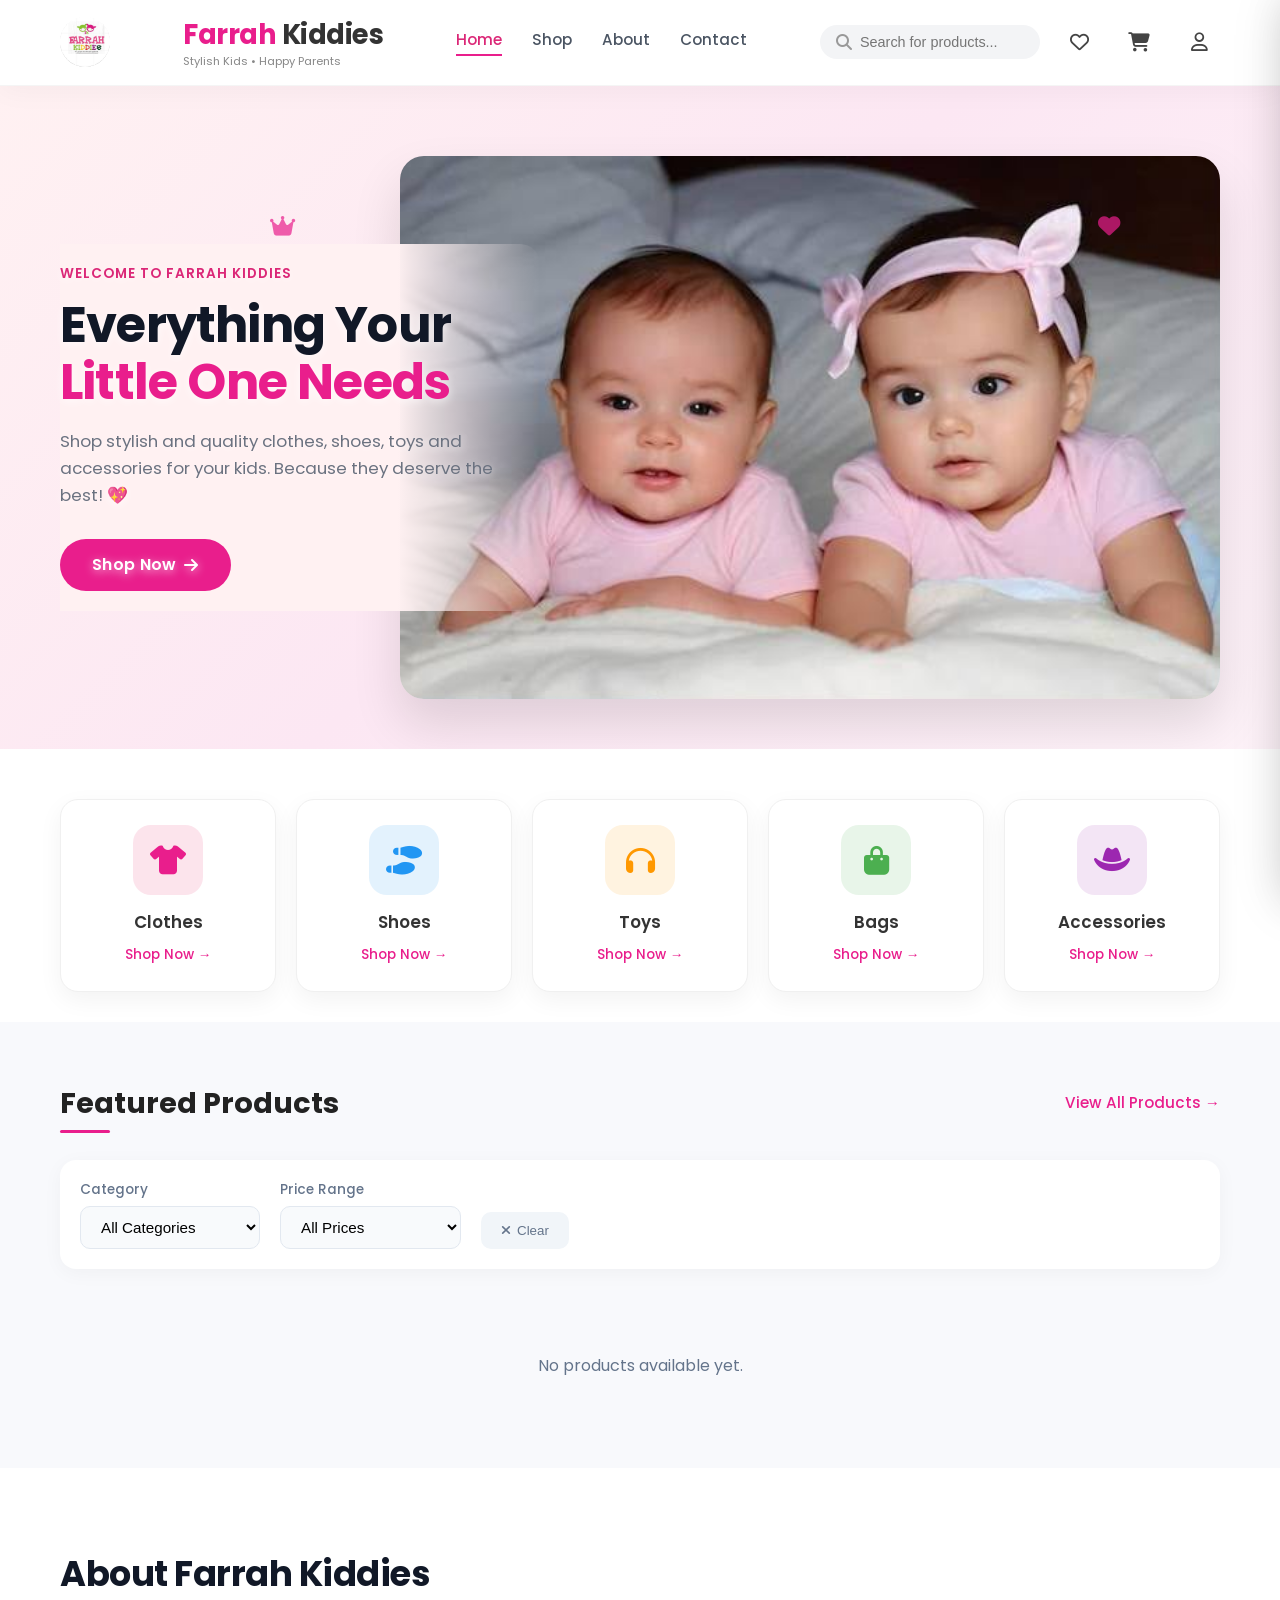
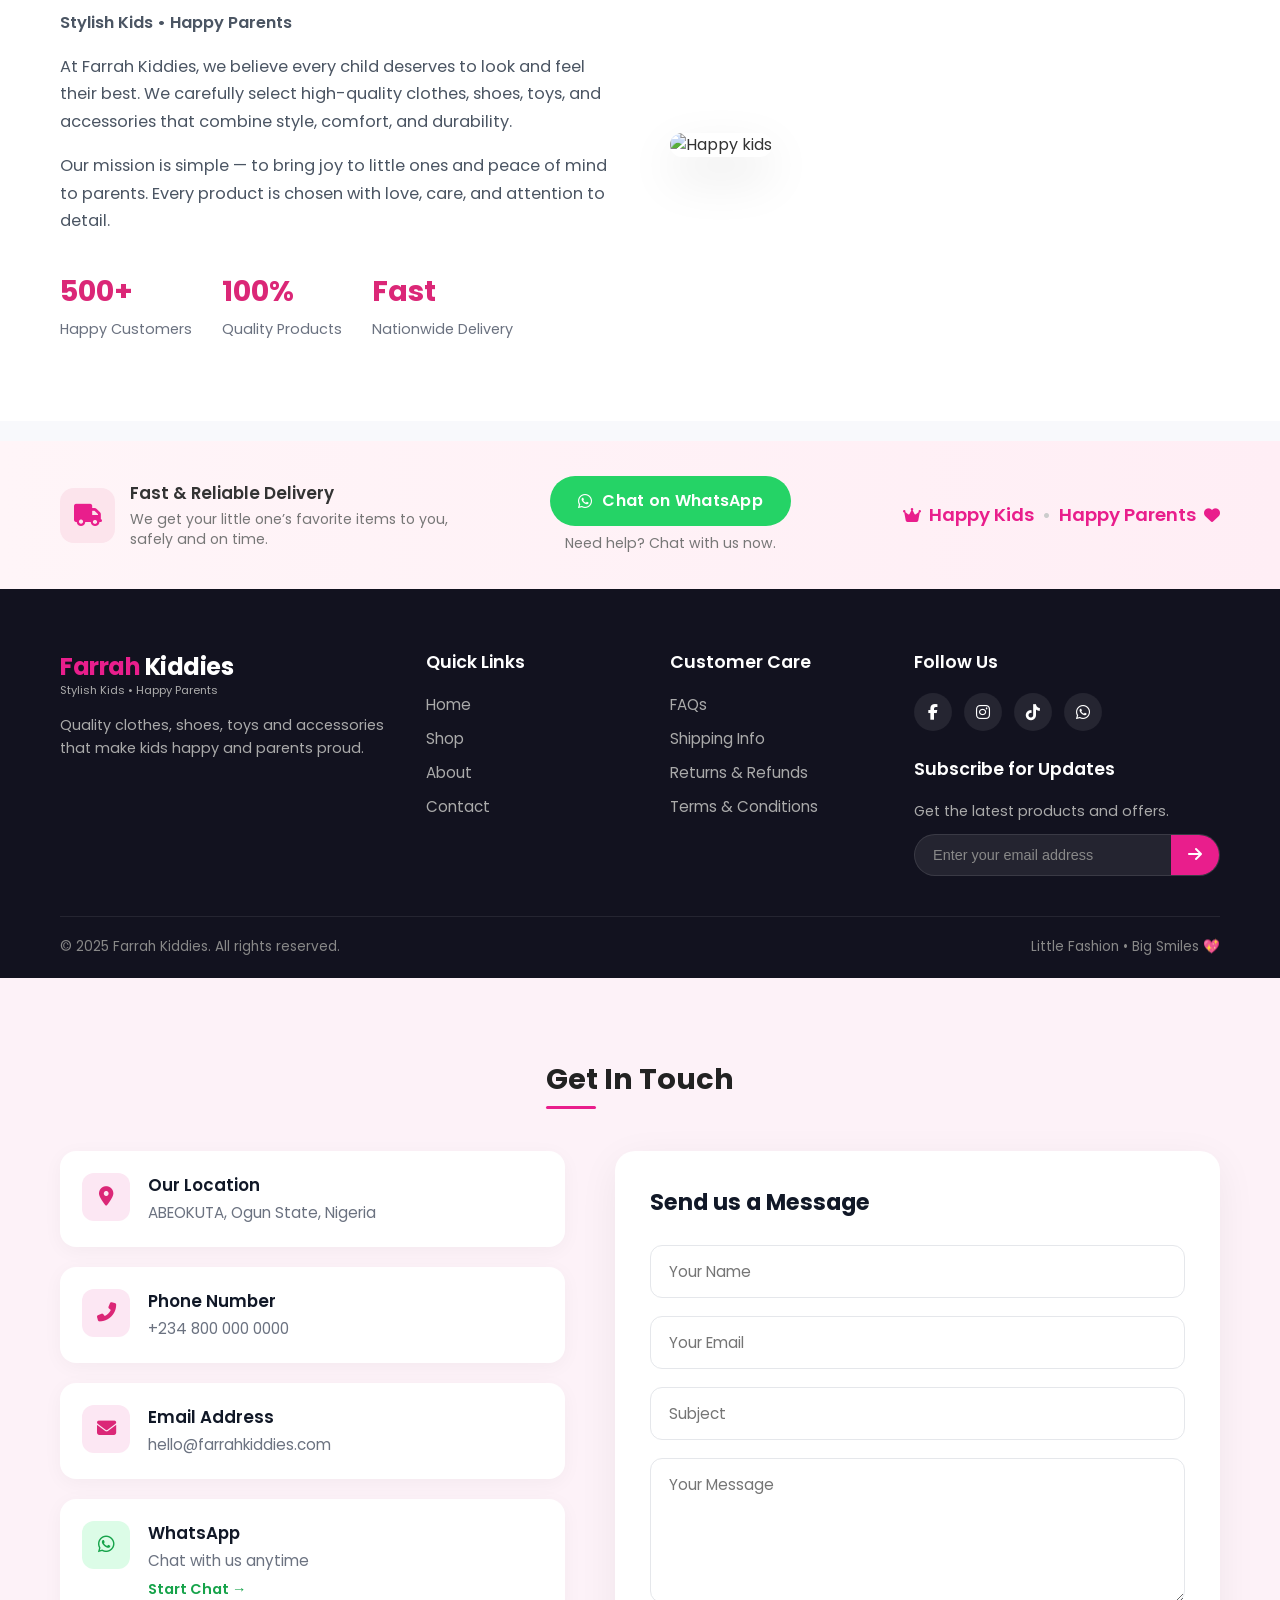
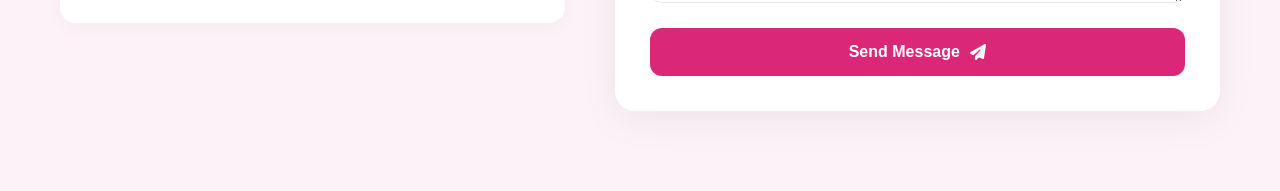
==== commit 173eac63: "update farrah kiddies website" ====
--- a/index.html
+++ b/index.html
@@ -1,3 +1,4 @@
+
 <!DOCTYPE html>
 <html lang="en">
 <head>
@@ -43,7 +44,8 @@
         <div class="header-right">
             <div class="search-box">
                 <i class="fas fa-search"></i>
-                <input type="text" placeholder="Search for products...">
+                <input type="text"id="desktopSearchInput" placeholder="Search for products...">
+                <div class="desktop-search-results" id="desktopSearchResults"></div>
             </div>
 
           <button class="icon-btn" id="open-wishlist">
@@ -195,96 +197,14 @@
 </div>
          
      <!-- Products Grid -->
-          <div class="products-grid">
-
+         <div class="products-grid" id="productsGrid">
+    <div class="loading-spinner" id="loadingSpinner">
+        <div class="spinner"></div>
+        <p>Loading products...</p>
+    </div>
+</div>
     <!-- Product 1 -->
-    <div class="product-card" data-id="1" data-name="Kids Denim Set" data-price="25000" data-img="https://images.unsplash.com/photo-1519238263530-99bdd11df2ea?w=400">
-        <div class="product-img">
-            <span class="badge new">New</span>
-            <button class="wishlist"><i class="far fa-heart"></i></button>
-            <img src="https://images.unsplash.com/photo-1519238263530-99bdd11df2ea?w=400" alt="Kids Denim Set">
-        </div>
-        <div class="product-info">
-            <h3>Kids Denim Set</h3>
-            <div class="rating">
-                <i class="fas fa-star"></i><i class="fas fa-star"></i><i class="fas fa-star"></i>
-                <i class="fas fa-star"></i><i class="fas fa-star-half-alt"></i>
-                <span>(4.8)</span>
-            </div>
-            <div class="price">₦25,000</div>
-            <button class="add-to-cart">
-                <i class="fas fa-shopping-cart"></i> Add to Cart
-            </button>
-        </div>
-    </div>
-
-    <!-- Product 2 -->
-    <div class="product-card" data-id="2" data-name="Pink Princess Dress" data-price="22000" data-img="images/princess-dress.jpg">
-        <div class="product-img">
-            <span class="badge bestseller">Best Seller</span>
-            <button class="wishlist"><i class="far fa-heart"></i></button>
-            <img src="images/princess-dress.jpg" alt="Pink Princess Dress">
-        </div>
-        <div class="product-info">
-            <h3>Pink Princess Dress</h3>
-            <div class="rating">
-                <i class="fas fa-star"></i><i class="fas fa-star"></i><i class="fas fa-star"></i>
-                <i class="fas fa-star"></i><i class="fas fa-star"></i>
-                <span>(4.9)</span>
-            </div>
-            <div class="price">₦22,000</div>
-            <button class="add-to-cart">
-                <i class="fas fa-shopping-cart"></i> Add to Cart
-            </button>
-        </div>
-    </div>
-
-    <!-- Product 3 -->
-    <div class="product-card" data-id="3" data-name="Kids Sneakers" data-price="18000" data-img="images/sneakers.jpg">
-        <div class="product-img">
-            <span class="badge sale">Sale</span>
-            <button class="wishlist"><i class="far fa-heart"></i></button>
-            <img src="images/sneakers.jpg" alt="Kids Sneakers">
-        </div>
-        <div class="product-info">
-            <h3>Kids Sneakers</h3>
-            <div class="rating">
-                <i class="fas fa-star"></i><i class="fas fa-star"></i><i class="fas fa-star"></i>
-                <i class="fas fa-star"></i><i class="fas fa-star-half-alt"></i>
-                <span>(4.7)</span>
-            </div>
-            <div class="price">
-                ₦18,000
-                <span class="old-price">₦22,000</span>
-                <span class="discount">-18%</span>
-            </div>
-            <button class="add-to-cart">
-                <i class="fas fa-shopping-cart"></i> Add to Cart
-            </button>
-        </div>
-    </div>
-
-    <!-- Product 4 -->
-    <div class="product-card" data-id="4" data-name="Dinosaur Kids Bag" data-price="15000" data-img="https://images.unsplash.com/photo-1588072432836-e10032774350?w=400">
-        <div class="product-img">
-            <button class="wishlist"><i class="far fa-heart"></i></button>
-            <img src="https://images.unsplash.com/photo-1588072432836-e10032774350?w=400" alt="Dinosaur Kids Bag">
-        </div>
-        <div class="product-info">
-            <h3>Dinosaur Kids Bag</h3>
-            <div class="rating">
-                <i class="fas fa-star"></i><i class="fas fa-star"></i><i class="fas fa-star"></i>
-                <i class="fas fa-star"></i><i class="fas fa-star-half-alt"></i>
-                <span>(4.6)</span>
-            </div>
-            <div class="price">₦15,000</div>
-            <button class="add-to-cart">
-                <i class="fas fa-shopping-cart"></i> Add to Cart
-            </button>
-        </div>
-    </div>
-
-</div>
+    <!-- < -->
 </section>
 
 
@@ -536,9 +456,9 @@
             <span>Subtotal</span>
             <strong id="cart-subtotal">₦0</strong>
         </div>
-        <!-- <button class="btn-view-cart">
+        <a href="cart.html" class="btn-view-cart">
             <i class="fas fa-shopping-cart"></i> View Cart
-        </button> -->
+        </a>
         <button class="btn-checkout">
             <i class="fas fa-lock"></i> Checkout
         </button>
@@ -568,10 +488,14 @@
         <i class="fas fa-home"></i>
         <span>Home</span>
     </a>
-    <a href="#shop" class="bottom-nav-item">
+      <a href="#" class="bottom-nav-item" id="bottom-search">
+                <i class="fas fa-search"></i>
+              <span>Search</span>
+      </a>
+    <!-- <a href="#shop" class="bottom-nav-item">
         <i class="fas fa-shopping-bag"></i>
         <span>Shop</span>
-    </a>
+    </a> -->
     <button class="bottom-nav-item" id="bottom-wishlist">
         <i class="far fa-heart"></i>
         <span class="bottom-wishlist">Wishlist</span>
@@ -627,8 +551,31 @@
 
 <div id ="toast" class="toast"></div>
 
+<!-- Page Loading Spinner -->
+<div id="pageLoader" class="page-loader">
+    <div class="loader-content">
+        <div class="loader-logo"><img src="images/logo.jpeg" alt="logo"></div>
+        <div class="loader-spinner"></div>
+    </div>
+</div>
+
+<!-- Mobile Search Popup -->
+<div class="mobile-search-overlay" id="mobileSearchOverlay"></div>
+
+<div class="mobile-search" id="mobileSearch">
+    <div class="mobile-search-header">
+        <input type="text" id="mobileSearchInput" placeholder="Search products...">
+        <button id="closeMobileSearch">
+            <i class="fas fa-times"></i>
+        </button>
+    </div>
+    <div class="mobile-search-results" id="mobileSearchResults">
+        <p class="search-hint">Start typing to search products</p>
+    </div>
+</div>
     <!-- Link to our JavaScript -->
     <script src="script.js"></script>
+
     
 </body>
-</html>+</html>
--- a/style.css
+++ b/style.css
@@ -125,8 +125,65 @@
     padding: 8px 15px;
     width: 220px;
     border:1px solid transparent;
+    position:relative;
     /* box-shadow: 0 0 0 4px rgba(219, 39, 119, 0.1); */
 }
+.desktop-search-results {
+    position:absolute;
+    top:110%;
+    left: 0;
+    width:320px;
+    background:white;
+    border-radius:12px;
+    box-shadow: 0 15px 40px rgba(0,0,0,0.12);
+    max-height:400px;
+    overflow-y:auto;
+    z-index:1000;
+    display:none;
+    padding: 8px 0;
+}
+
+.desktop-search-results.active {
+    display:block;   
+}
+
+.desktop-search-item {
+    display:flex;
+    align-items:center;
+    gap:12px;
+    padding:10px 16px;
+    text-decoration:none;
+    color:inherit;
+    transition: 0.2s;
+}
+ .desktop-search-item:hover {
+    background:#fdf2f8;
+ }
+
+ .desktop-search-item img {
+    width:45px;
+    height:45px;
+    object-fit: cover;
+    border-radius:8px;
+ }
+
+ .desktop-search-item h4 {
+    font-size:0.9rem;
+    margin-bottom:2px;
+ }
+ .desktop-search-item p {
+    font-size:0.85rem;
+    color:#db2777;
+    font-weight:600;
+ }
+
+ .no-result {
+    padding:16px;
+    text-align: center;
+    color:#94a3b8;
+    font-size:0.9rem;
+ }
+
 
 .search-box i {
     color: #999;
@@ -432,7 +489,7 @@
 /* Products Grid */
 .products-grid {
     display: grid;
-    grid-template-columns: repeat(4, 1fr);
+    grid-template-columns: repeat(auto-fill, minmax(250px, 1fr));
     gap: 25px;
 }
 
@@ -1127,6 +1184,24 @@
         display: block;
         order: 3;
     }
+
+    .logo-text {
+    font-size: 1.2rem;
+    font-weight: 700;
+    color: #e91e8c; 
+    letter-spacing: -0.5px;
+}
+
+.logo-text span {
+    color: #333;
+}
+
+.logo small {
+    font-size: 0.7rem;
+    color: #888;
+    margin-top: -3px;
+}
+
 
     .nav {
         position: fixed;
@@ -1267,7 +1342,7 @@
    
 }
 .header .container img{
-   display: ;
+   /* display: ; */
   
 }
     
@@ -1282,12 +1357,12 @@
     .hero-text h1 {
         font-size: .1rem;
         padding-top: 17px;
-        color: #;
+        /* color: #; */
         font-weight: bold;
     }
-    .hero-image {
+    /* .hero-image {
      
-    }
+    } */
 
     .hero-image img {
       margin: 0;
@@ -1932,4 +2007,211 @@
     .filters select {
         width: 100%;
     }
-}+
+.container {
+  
+    max-width: 1200px;
+    margin: 0 auto;
+    padding: 0 20px;
+}
+
+a {
+    text-decoration: none;
+    color: inherit;
+}
+}
+
+/* ===== LOADING SPINNER ===== */
+.loading-spinner {
+    grid-column: 1 / -1;
+    display: flex;
+    flex-direction: column;
+    align-items: center;
+    justify-content: center;
+    padding: 60px 20px;
+    color: #64748b;
+}
+
+.spinner {
+    width: 45px;
+    height: 45px;
+    border: 4px solid #fce7f3;
+    border-top: 4px solid #db2777;
+    border-radius: 50%;
+    animation: spin 0.8s linear infinite;
+    margin-bottom: 15px;
+}
+
+@keyframes spin {
+    0% { transform: rotate(0deg); }
+    100% { transform: rotate(360deg); }
+}
+
+/* ===== PAGE LOADER ===== */
+.page-loader {
+    position: fixed;
+    top: 0;
+    left: 0;
+    width: 100%;
+    height: 100%;
+    background: #fdf2f8; /* soft pink background */
+    display: flex;
+    align-items: center;
+    justify-content: center;
+    z-index: 99999;
+    opacity: 0;
+    visibility: hidden;
+    transition: all 0.4s ease;
+}
+
+.page-loader.active {
+    opacity: 1;
+    visibility: visible;
+}
+
+.loader-content img {
+    text-align: center;
+     width:50px;
+  height:50px;
+  border-radius:50%;
+  /* background: #e91e8c; */
+}
+
+.loader-logo img {
+     width:50px;
+  height:50px;
+  border-radius:50%;
+  /* background: #e91e8c; */
+    /* font-size: 1.8rem;
+    font-weight: 700;
+    color: #831843;
+    margin-bottom: 25px;
+    letter-spacing: -0.5px; */
+}
+
+.loader-logo span {
+    color: #db2777;
+}
+
+.loader-spinner {
+    width: 48px;
+    height: 48px;
+    border: 4px solid #fbcfe8;
+    border-top: 4px solid #db2777;
+    border-radius: 50%;
+    animation: spin 0.75s linear infinite;
+    margin: 0 auto;
+}
+
+@keyframes spin {
+    0% { transform: rotate(0deg); }
+    100% { transform: rotate(360deg); }
+}
+
+/* ===== MOBILE SEARCH POPUP ===== */
+.mobile-search-overlay {
+    position: fixed;
+    top: 0;
+    left: 0;
+    width: 100%;
+    height: 100%;
+    background: rgba(0,0,0,0.4);
+    z-index: 2000;
+    opacity: 0;
+    visibility: hidden;
+    transition: 0.3s;
+}
+
+.mobile-search-overlay.active {
+    opacity: 1;
+    visibility: visible;
+}
+
+.mobile-search {
+    position: fixed;
+    top: 0;
+    left: 0;
+    width: 100%;
+    height: 100%;
+    background: white;
+    z-index: 2100;
+    transform: translateY(-100%);
+    transition: 0.35s ease;
+    display: flex;
+    flex-direction: column;
+}
+
+.mobile-search.active {
+    transform: translateY(0);
+}
+
+.mobile-search-header {
+    display: flex;
+    align-items: center;
+    gap: 12px;
+    padding: 15px;
+    border-bottom: 1px solid #f1f5f9;
+}
+
+.mobile-search-header input {
+    flex: 1;
+    padding: 12px 16px;
+    border: 1.5px solid #e2e8f0;
+    border-radius: 12px;
+    font-size: 1rem;
+    outline: none;
+}
+
+.mobile-search-header input:focus {
+    border-color: #db2777;
+}
+
+.mobile-search-header button {
+    background: none;
+    border: none;
+    font-size: 1.3rem;
+    color: #64748b;
+    cursor: pointer;
+}
+
+.mobile-search-results {
+    flex: 1;
+    overflow-y: auto;
+    padding: 15px;
+}
+
+.search-hint {
+    text-align: center;
+    color: #94a3b8;
+    margin-top: 40px;
+}
+
+.mobile-search-item {
+    display: flex;
+    align-items: center;
+    gap: 15px;
+    padding: 12px 0;
+    border-bottom: 1px solid #f8fafc;
+    text-decoration: none;
+    color: inherit;
+}
+
+.mobile-search-item img {
+    width: 55px;
+    height: 55px;
+    object-fit: cover;
+    border-radius: 10px;
+}
+
+.mobile-search-item h4 {
+    font-size: 0.95rem;
+    margin-bottom: 3px;
+}
+
+.mobile-search-item p {
+    font-size: 0.9rem;
+    color: #db2777;
+    font-weight: 600;
+}
+/* ===== HEADER ===== */
+/*  */
